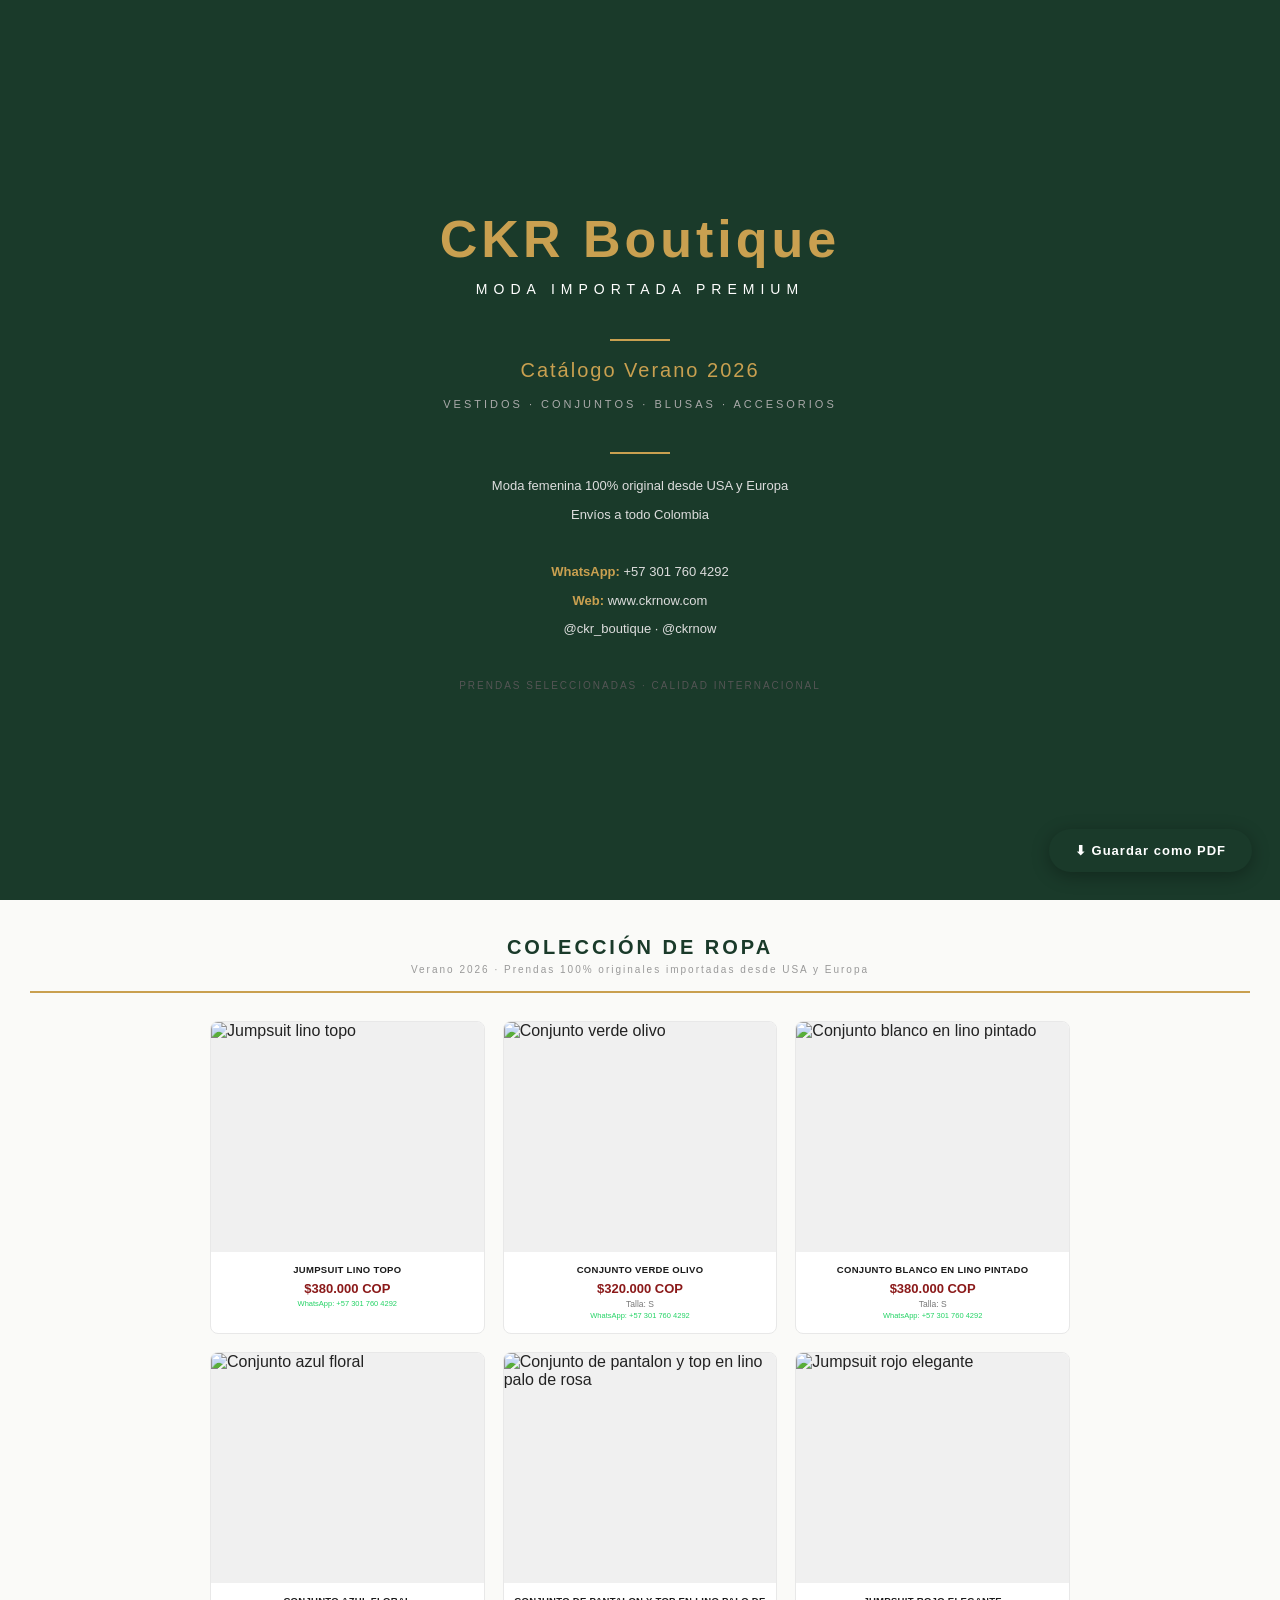
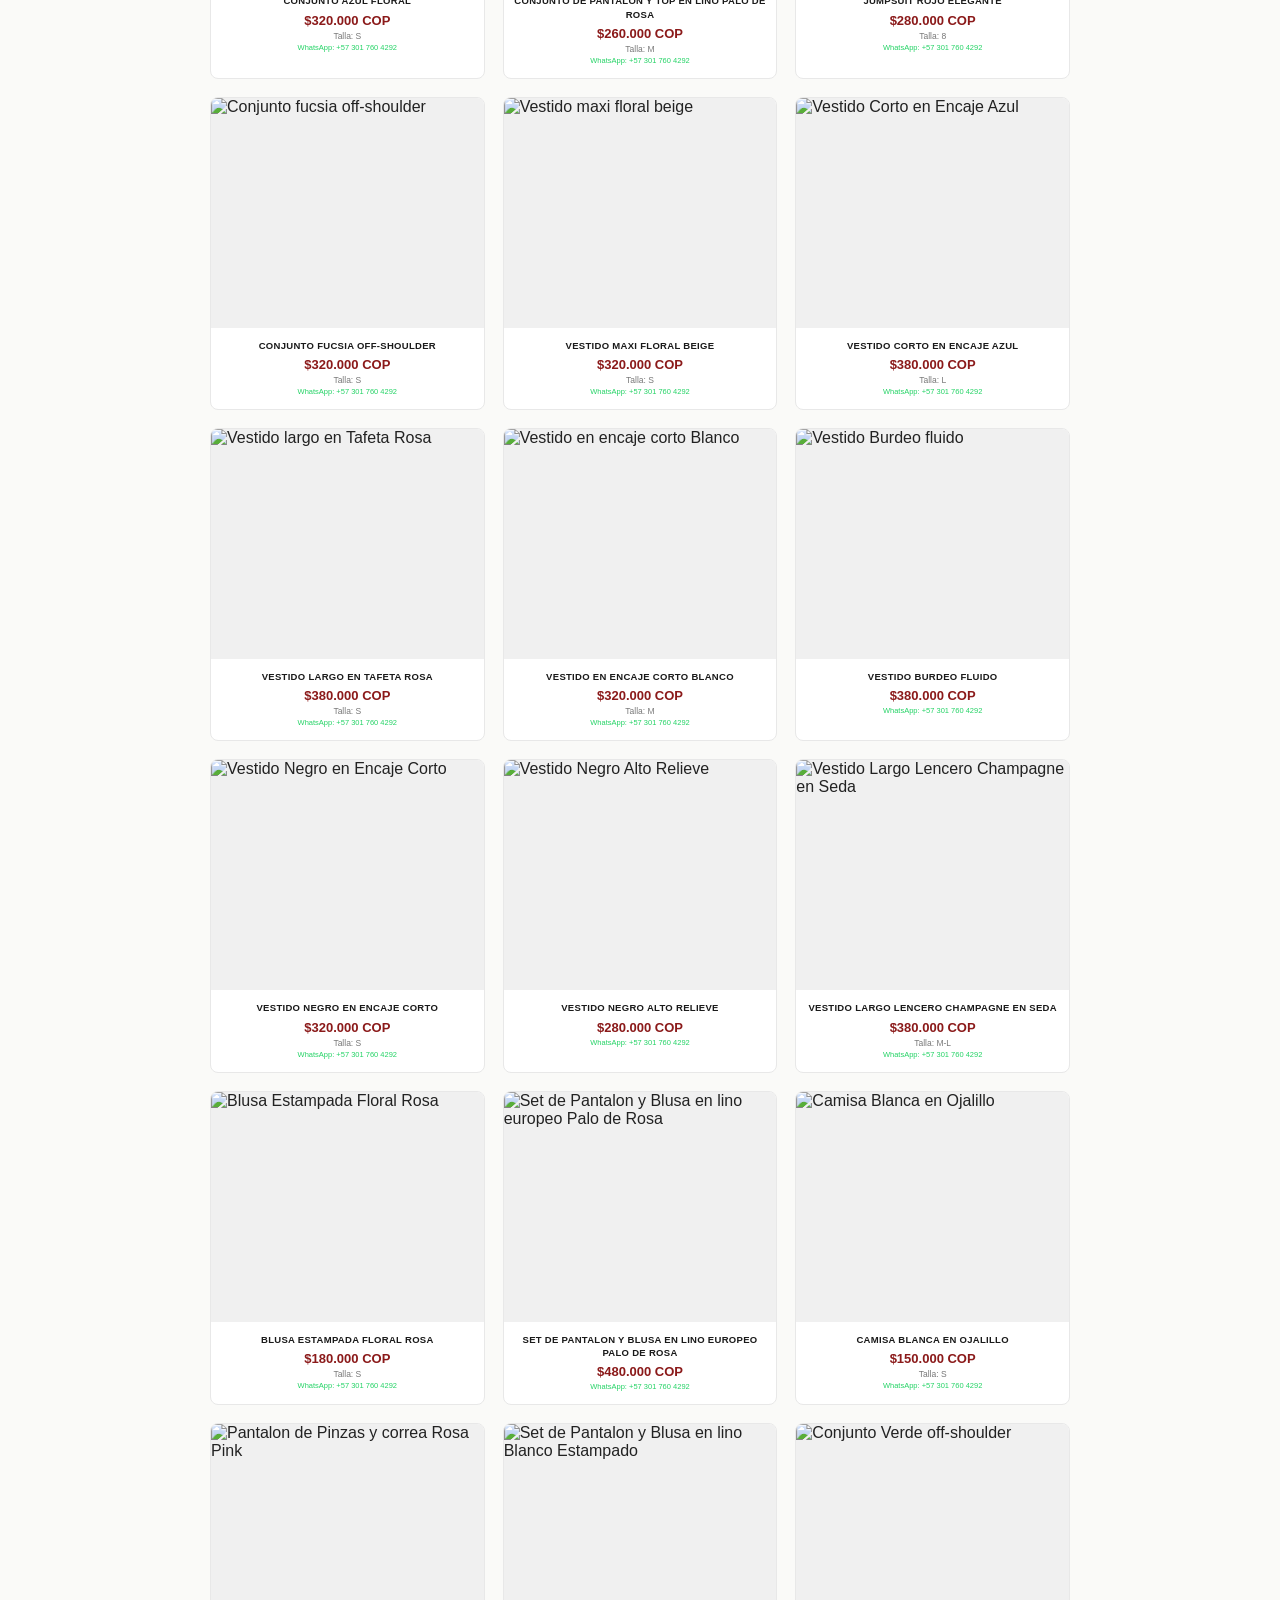
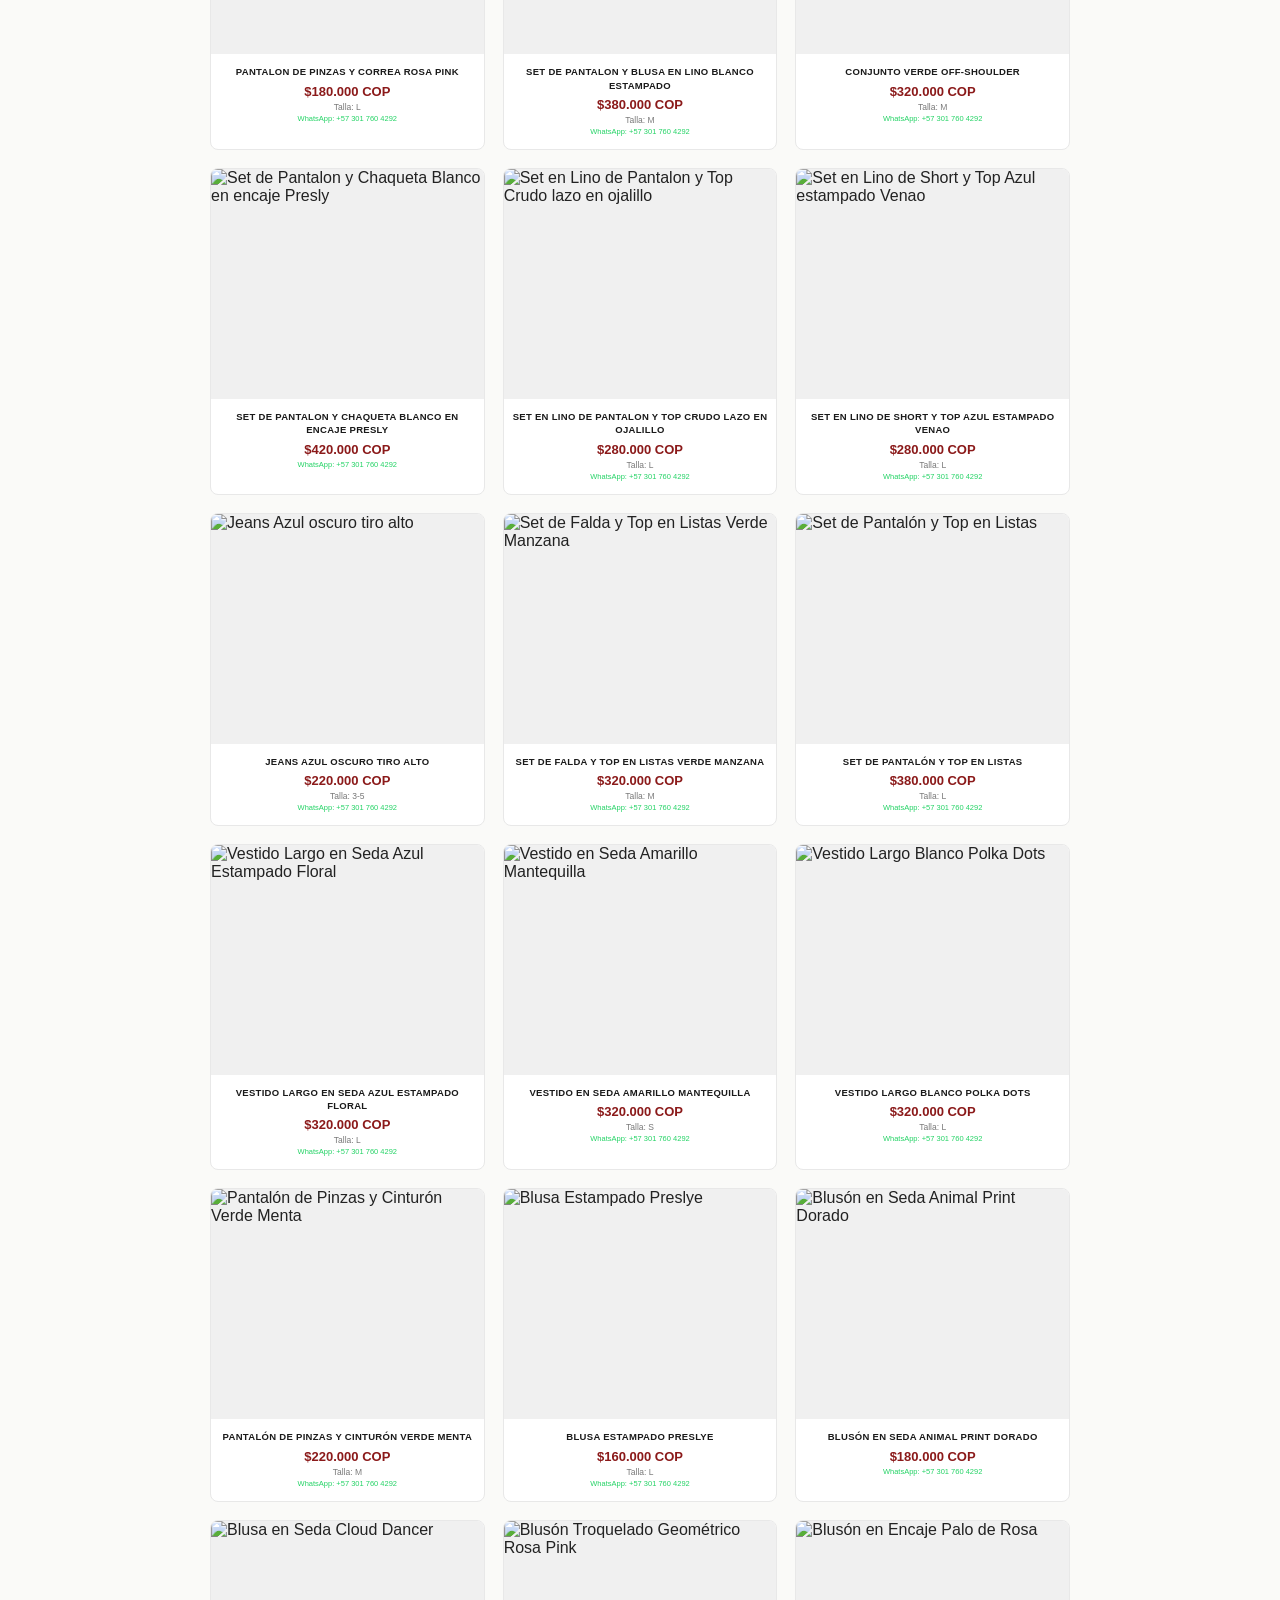
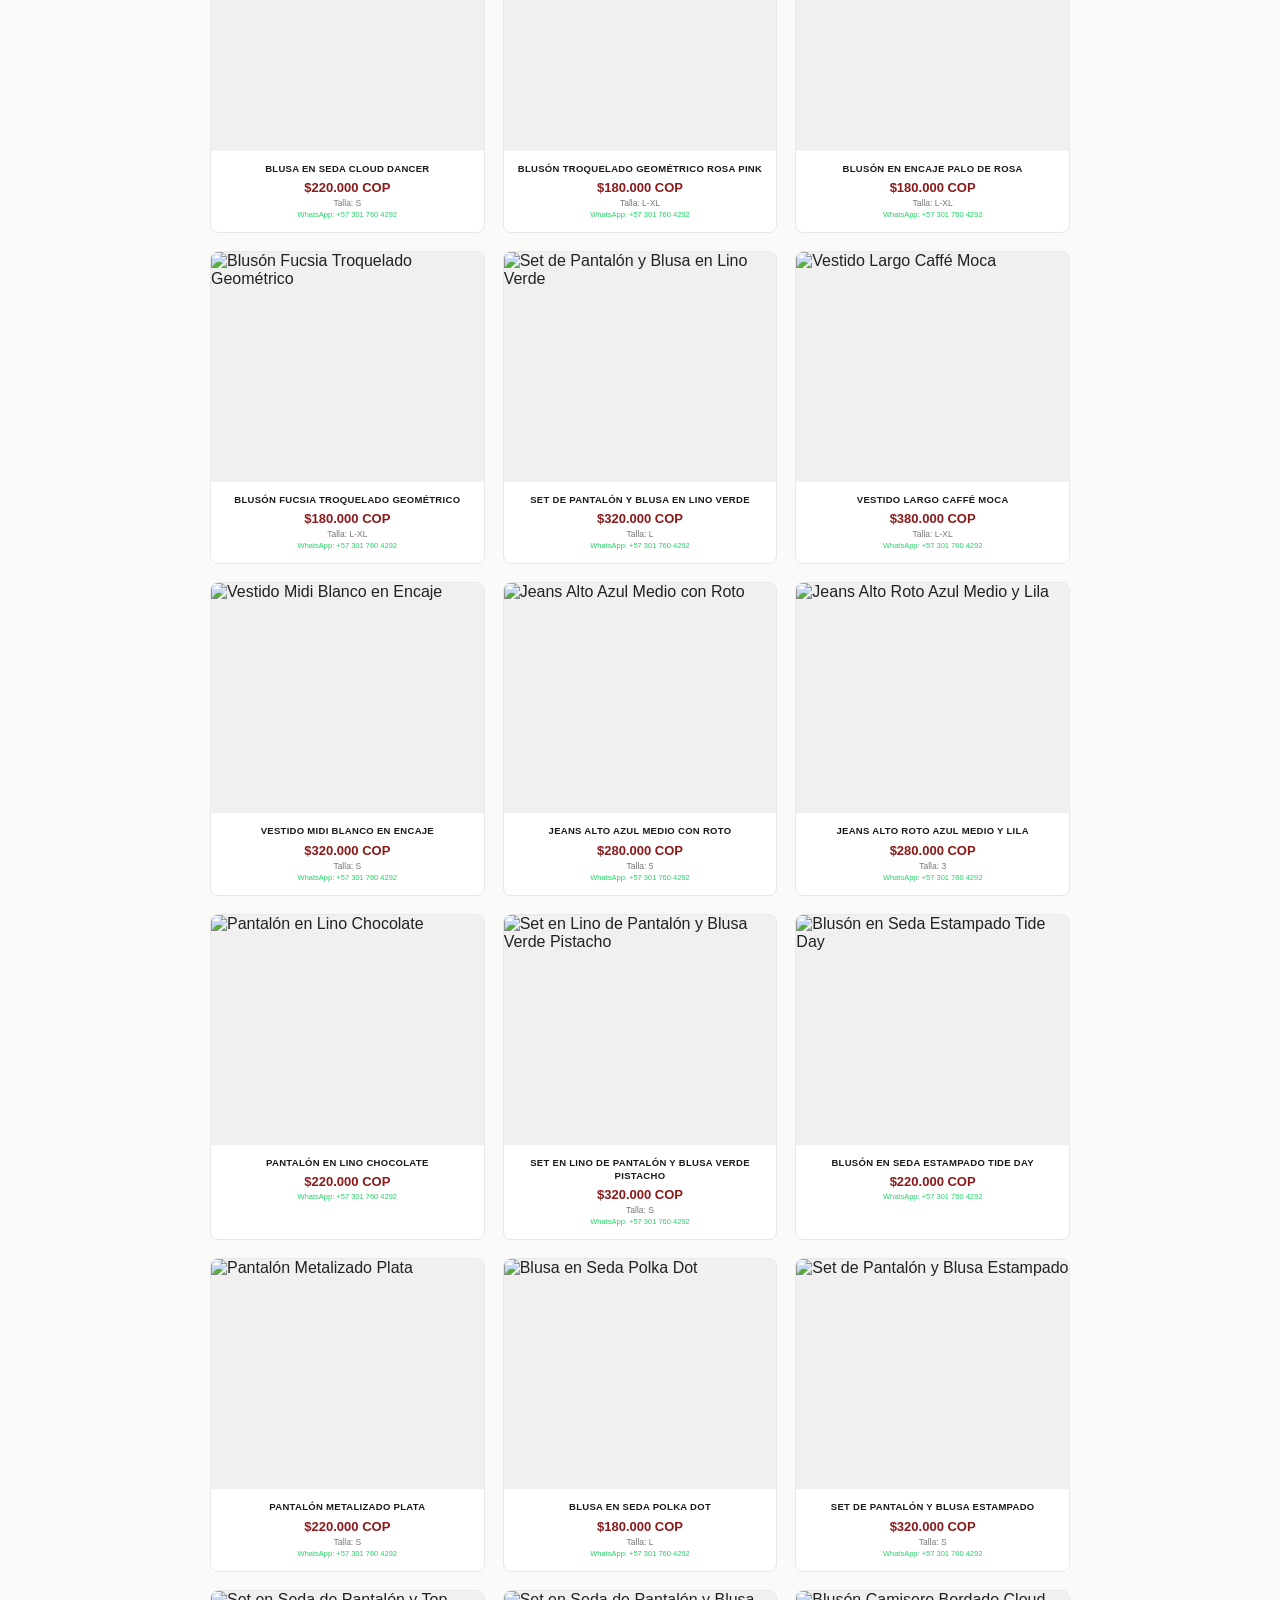
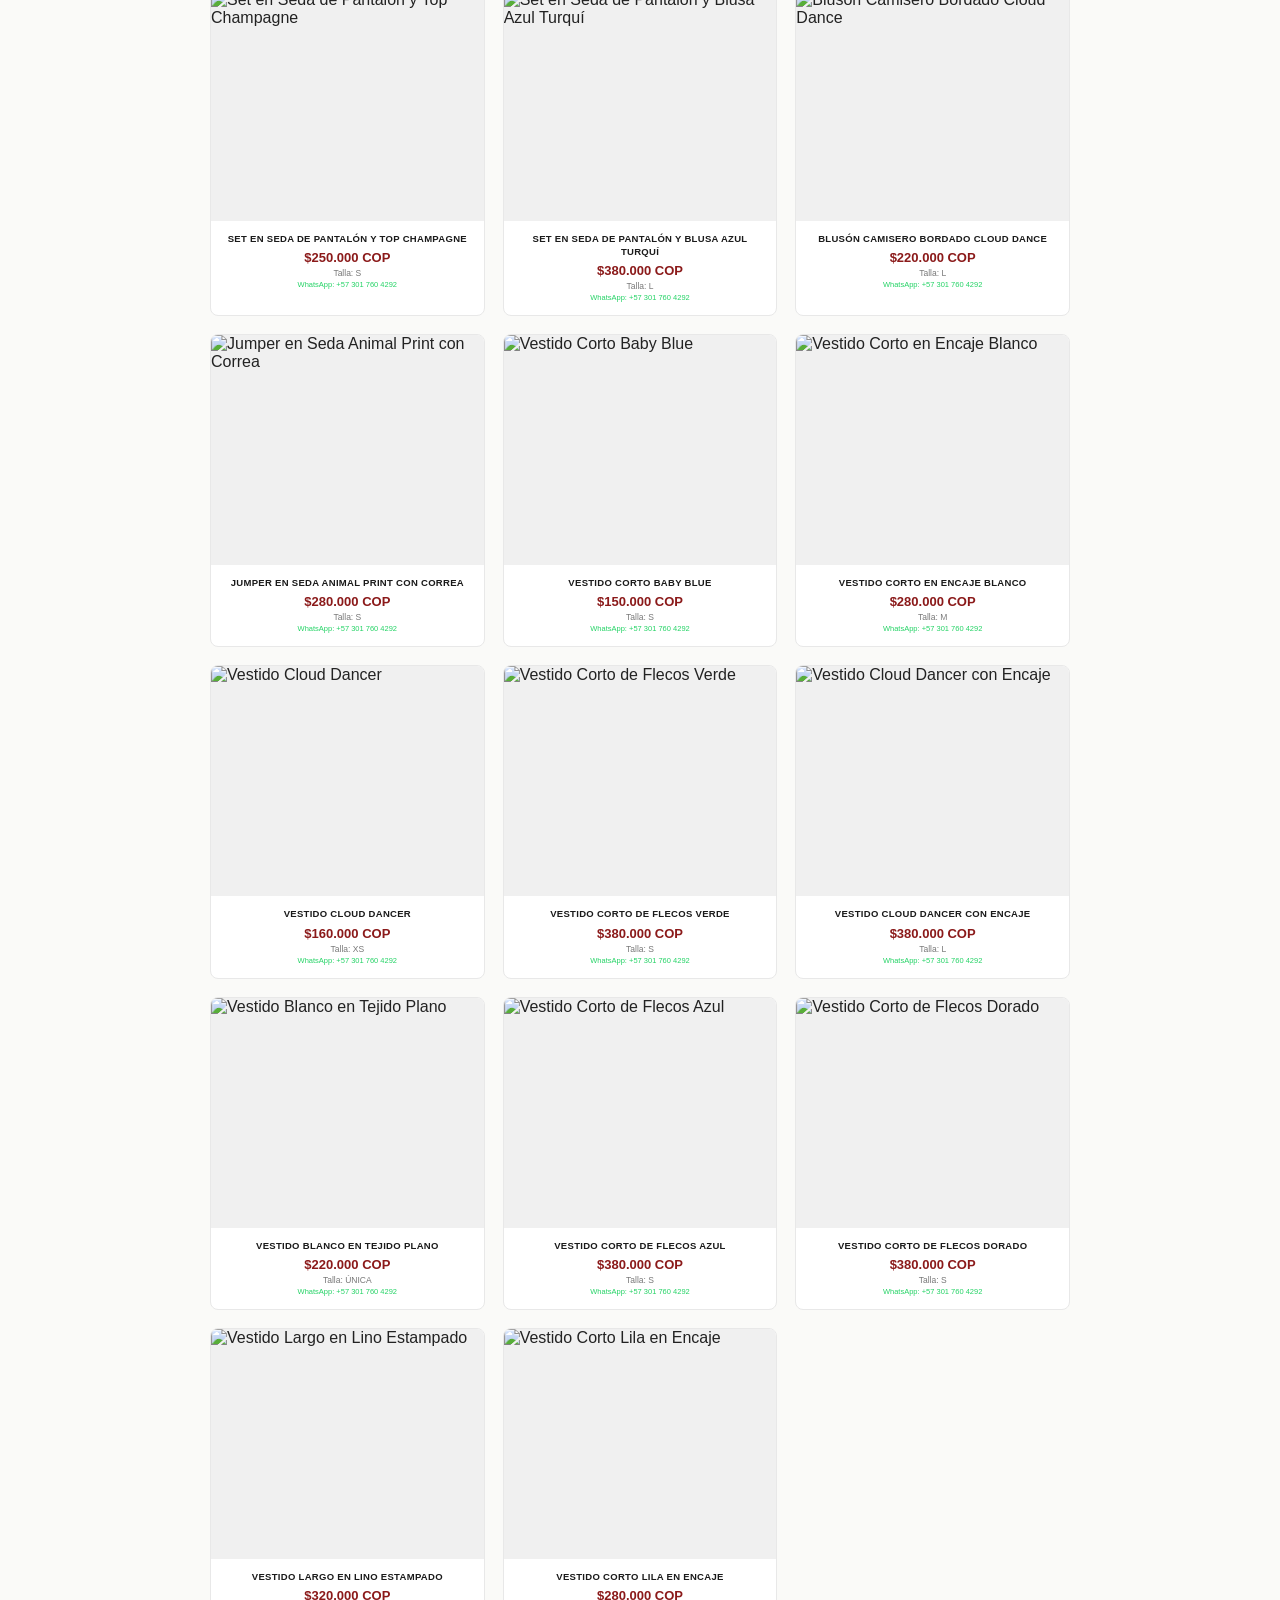
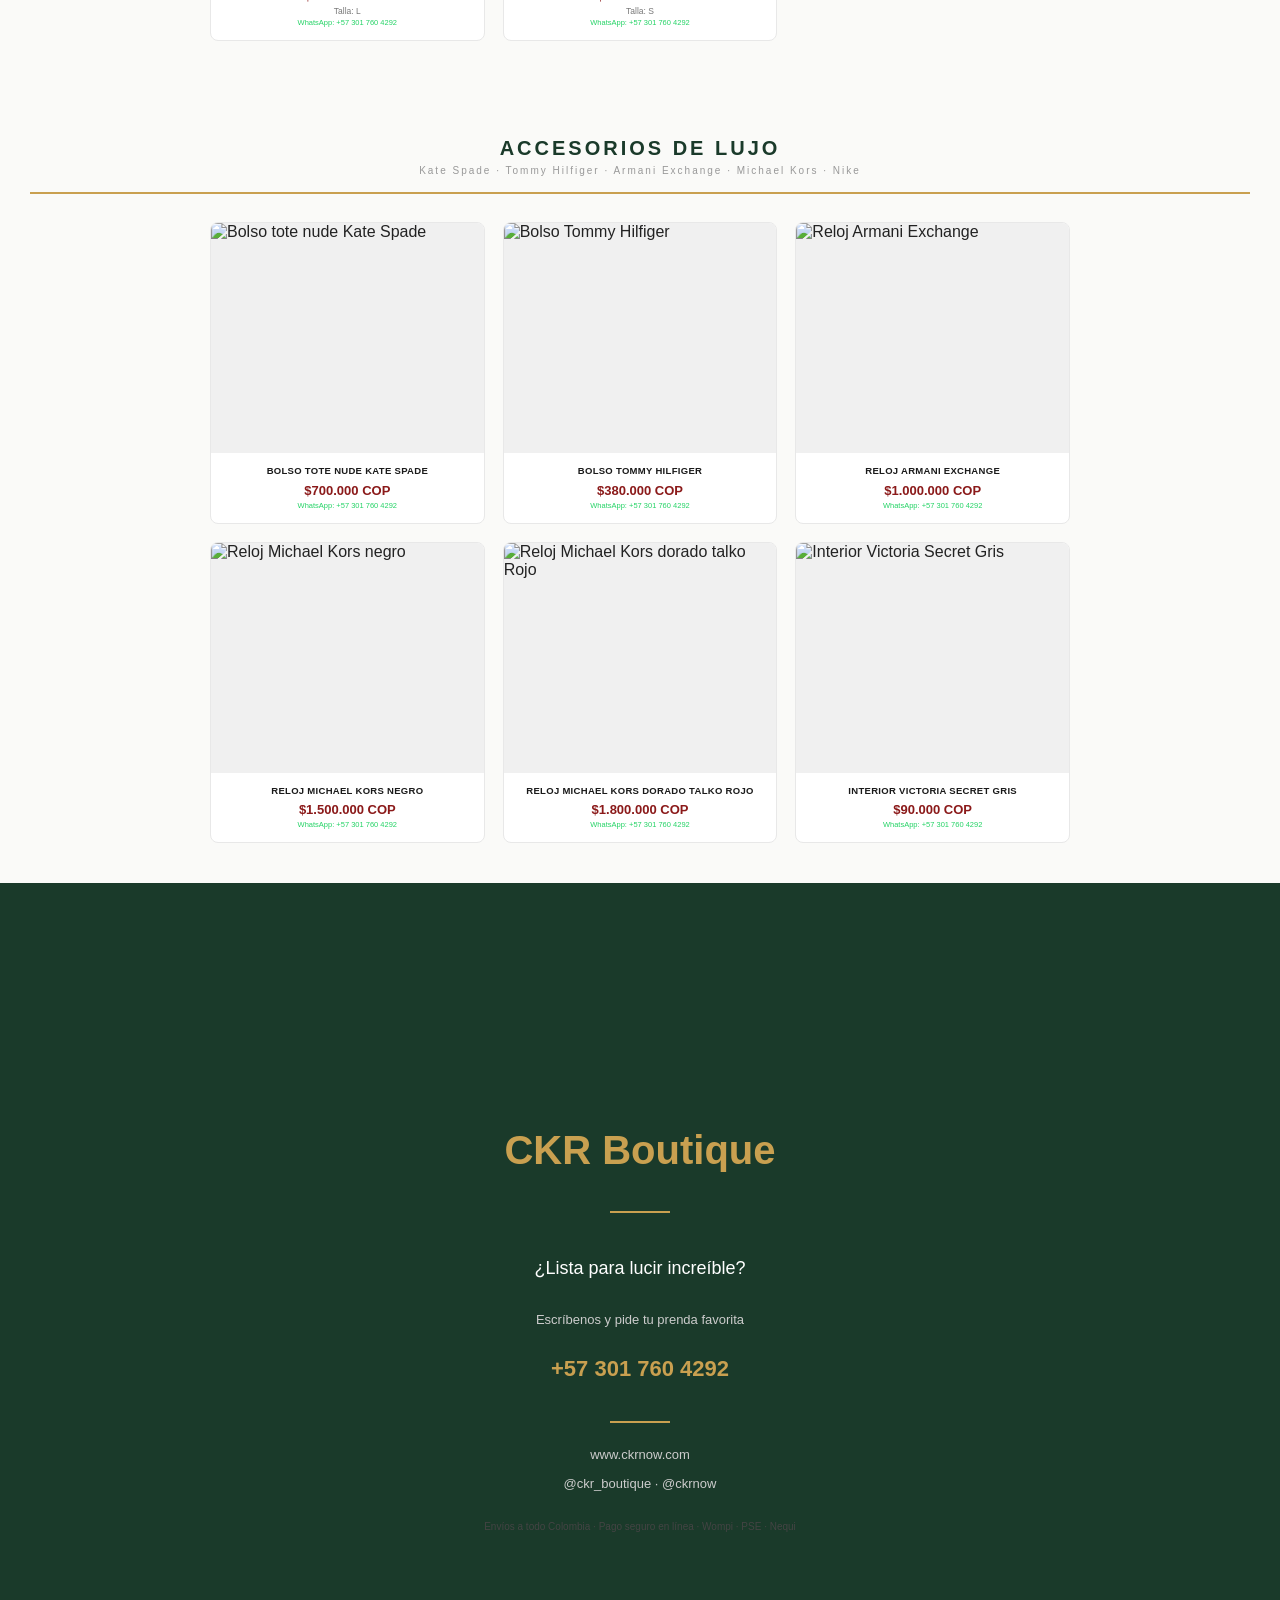
==== catalogo.html @ b39f78a1 "Agrega 10 vestidos nuevos al catalogo PDF" ====
﻿<!DOCTYPE html><html lang="es"><head><meta charset="UTF-8"/><meta name="viewport" content="width=device-width,initial-scale=1"/><title>CKR Boutique — Catálogo Verano 2026</title><style>*{margin:0;padding:0;box-sizing:border-box;}body{font-family:'Helvetica Neue',Arial,sans-serif;background:#fafaf8;color:#222;}.cover{background:#1a3a2a;min-height:100vh;display:flex;flex-direction:column;align-items:center;justify-content:center;text-align:center;padding:40px 30px;page-break-after:always;}.cover h1{font-size:52px;color:#c9a050;letter-spacing:4px;margin-bottom:12px;}.cover .sub{font-size:14px;color:#fff;letter-spacing:6px;text-transform:uppercase;margin-bottom:24px;}.cover .div{width:60px;height:2px;background:#c9a050;margin:18px auto;}.cover .season{font-size:20px;color:#c9a050;margin-bottom:16px;letter-spacing:2px;}.cover .cats{font-size:11px;color:#aaa;letter-spacing:3px;text-transform:uppercase;margin-bottom:24px;}.cover .contact{font-size:13px;color:#ddd;line-height:2.2;}.cover .contact b{color:#c9a050;}.cover .foot{margin-top:36px;font-size:10px;color:#555;letter-spacing:2px;}.sec{text-align:center;padding:36px 20px 16px;border-bottom:2px solid #c9a050;margin:0 30px 28px;}.sec h2{font-size:20px;color:#1a3a2a;letter-spacing:3px;text-transform:uppercase;}.sec p{font-size:10px;color:#999;letter-spacing:2px;margin-top:5px;}.grid{display:grid;grid-template-columns:repeat(3,1fr);gap:18px;padding:0 30px 40px;max-width:920px;margin:0 auto;}.card{background:#fff;border:1px solid #e8e8e8;border-radius:8px;overflow:hidden;page-break-inside:avoid;break-inside:avoid;}.img-wrap{width:100%;height:230px;overflow:hidden;background:#f0f0f0;display:flex;align-items:center;justify-content:center;}.img-wrap img{width:100%;height:100%;object-fit:cover;object-position:center top;}.info{padding:11px 9px 13px;text-align:center;}.info h3{font-size:9.5px;font-weight:700;color:#1a1a1a;line-height:1.4;margin-bottom:5px;text-transform:uppercase;letter-spacing:0.3px;}.info .price{font-size:13px;font-weight:700;color:#8b1a1a;margin-bottom:3px;}.info .size{font-size:8.5px;color:#777;margin-bottom:2px;}.info .wa{font-size:7.5px;color:#25D366;}.backcover{background:#1a3a2a;min-height:100vh;display:flex;flex-direction:column;align-items:center;justify-content:center;text-align:center;padding:40px;page-break-before:always;}.backcover h2{font-size:40px;color:#c9a050;margin-bottom:20px;}.backcover p{color:#ccc;font-size:13px;line-height:2.2;}.backcover .cta{font-size:18px;color:#fff;margin:18px 0;}.backcover .div{width:60px;height:2px;background:#c9a050;margin:18px auto;}.backcover .phone{font-size:22px;color:#c9a050;font-weight:700;margin:10px 0;}.print-btn{position:fixed;bottom:28px;right:28px;background:#1a3a2a;color:#fff;border:none;border-radius:50px;padding:14px 26px;font-size:13px;font-weight:700;cursor:pointer;box-shadow:0 4px 18px rgba(0,0,0,0.3);z-index:999;letter-spacing:1px;}.print-btn:hover{background:#c9a050;}@media print{@page{size:A4;margin:8mm;}.print-btn{display:none!important;}.cover,.backcover{min-height:277mm;}.grid{grid-template-columns:repeat(3,1fr);gap:10px;padding:0 0 16px;max-width:100%;}.img-wrap{height:165px;}body{background:#fff;}}</style></head><body>
<button class="print-btn" onclick="window.print()">⬇ Guardar como PDF</button>
<div class="cover"><h1>CKR Boutique</h1><p class="sub">Moda Importada Premium</p><div class="div"></div><p class="season">Catálogo Verano 2026</p><p class="cats">Vestidos · Conjuntos · Blusas · Accesorios</p><div class="div"></div><div class="contact"><p>Moda femenina 100% original desde USA y Europa</p><p>Envíos a todo Colombia</p><br/><p><b>WhatsApp:</b> +57 301 760 4292</p><p><b>Web:</b> www.ckrnow.com</p><p>@ckr_boutique · @ckrnow</p></div><p class="foot">PRENDAS SELECCIONADAS · CALIDAD INTERNACIONAL</p></div>
<div class="sec"><h2>Colección de Ropa</h2><p>Verano 2026 · Prendas 100% originales importadas desde USA y Europa</p></div>
<div class="grid"><div class='card'><div class='img-wrap'><img src='https://lh3.googleusercontent.com/d/1BYBBY-o-shG8Dqatr10Wh-Wc04rzKuvF' alt='Jumpsuit lino topo' loading='lazy'/></div><div class='info'><h3>Jumpsuit lino topo</h3><p class='price'>$380.000 COP</p><p class='wa'>WhatsApp: +57 301 760 4292</p></div></div>
<div class='card'><div class='img-wrap'><img src='https://lh3.googleusercontent.com/d/1l4h-XN_5YczjKwjnLZXbE_VqVvskrl92' alt='Conjunto verde olivo' loading='lazy'/></div><div class='info'><h3>Conjunto verde olivo</h3><p class='price'>$320.000 COP</p><p class='size'>Talla: S</p><p class='wa'>WhatsApp: +57 301 760 4292</p></div></div>
<div class='card'><div class='img-wrap'><img src='https://lh3.googleusercontent.com/d/1M1aDdinCPaZqqnap6556RQyZpyd89S1K' alt='Conjunto blanco en lino pintado' loading='lazy'/></div><div class='info'><h3>Conjunto blanco en lino pintado</h3><p class='price'>$380.000 COP</p><p class='size'>Talla: S</p><p class='wa'>WhatsApp: +57 301 760 4292</p></div></div>
<div class='card'><div class='img-wrap'><img src='https://lh3.googleusercontent.com/d/1zTZbPx414sUAhbyYNP-3CYmXVukuoX5h' alt='Conjunto azul floral' loading='lazy'/></div><div class='info'><h3>Conjunto azul floral</h3><p class='price'>$320.000 COP</p><p class='size'>Talla: S</p><p class='wa'>WhatsApp: +57 301 760 4292</p></div></div>
<div class='card'><div class='img-wrap'><img src='https://lh3.googleusercontent.com/d/1KYMmOqBRdk3cTzAjAVwqo1Yk4oMGchih' alt='Conjunto de pantalon y top en lino palo de rosa' loading='lazy'/></div><div class='info'><h3>Conjunto de pantalon y top en lino palo de rosa</h3><p class='price'>$260.000 COP</p><p class='size'>Talla: M</p><p class='wa'>WhatsApp: +57 301 760 4292</p></div></div>
<div class='card'><div class='img-wrap'><img src='https://lh3.googleusercontent.com/d/1BaZEV0b1RMOKU1-0LV6ed8fQYkypj3e-' alt='Jumpsuit rojo elegante' loading='lazy'/></div><div class='info'><h3>Jumpsuit rojo elegante</h3><p class='price'>$280.000 COP</p><p class='size'>Talla: 8</p><p class='wa'>WhatsApp: +57 301 760 4292</p></div></div>
<div class='card'><div class='img-wrap'><img src='https://lh3.googleusercontent.com/d/1ArVPwiileOO-wQeP5_TIg4WqgaLSDwp4' alt='Conjunto fucsia off-shoulder' loading='lazy'/></div><div class='info'><h3>Conjunto fucsia off-shoulder</h3><p class='price'>$320.000 COP</p><p class='size'>Talla: S</p><p class='wa'>WhatsApp: +57 301 760 4292</p></div></div>
<div class='card'><div class='img-wrap'><img src='https://lh3.googleusercontent.com/d/1Db8qwrvKUj6tfjMZih2w7QRj5BfXybbp' alt='Vestido maxi floral beige' loading='lazy'/></div><div class='info'><h3>Vestido maxi floral beige</h3><p class='price'>$320.000 COP</p><p class='size'>Talla: S</p><p class='wa'>WhatsApp: +57 301 760 4292</p></div></div>
<div class='card'><div class='img-wrap'><img src='https://lh3.googleusercontent.com/d/1_GjHSYnzBfbA00YTWODvQAWKsyDW5FHQ' alt='Vestido Corto en Encaje Azul' loading='lazy'/></div><div class='info'><h3>Vestido Corto en Encaje Azul</h3><p class='price'>$380.000 COP</p><p class='size'>Talla: L</p><p class='wa'>WhatsApp: +57 301 760 4292</p></div></div>
<div class='card'><div class='img-wrap'><img src='https://lh3.googleusercontent.com/d/15-TPPPibPaUImZgzJun0kXjJYTcgnExZ' alt='Vestido largo en Tafeta Rosa' loading='lazy'/></div><div class='info'><h3>Vestido largo en Tafeta Rosa</h3><p class='price'>$380.000 COP</p><p class='size'>Talla: S</p><p class='wa'>WhatsApp: +57 301 760 4292</p></div></div>
<div class='card'><div class='img-wrap'><img src='https://lh3.googleusercontent.com/d/1TG5GPHOR_bQ8rcDfJtTYnNbaWPS8A4Iu' alt='Vestido en encaje corto Blanco' loading='lazy'/></div><div class='info'><h3>Vestido en encaje corto Blanco</h3><p class='price'>$320.000 COP</p><p class='size'>Talla: M</p><p class='wa'>WhatsApp: +57 301 760 4292</p></div></div>
<div class='card'><div class='img-wrap'><img src='https://lh3.googleusercontent.com/d/19FIZk4PcRoXaCnMwXIrJX_Ixxmd2iNZx' alt='Vestido Burdeo fluido' loading='lazy'/></div><div class='info'><h3>Vestido Burdeo fluido</h3><p class='price'>$380.000 COP</p><p class='wa'>WhatsApp: +57 301 760 4292</p></div></div>
<div class='card'><div class='img-wrap'><img src='https://lh3.googleusercontent.com/d/1oHAe9Hw6srIH5BLwA16cCoGtlVxN9rPN' alt='Vestido Negro en Encaje Corto' loading='lazy'/></div><div class='info'><h3>Vestido Negro en Encaje Corto</h3><p class='price'>$320.000 COP</p><p class='size'>Talla: S</p><p class='wa'>WhatsApp: +57 301 760 4292</p></div></div>
<div class='card'><div class='img-wrap'><img src='https://lh3.googleusercontent.com/d/1s8RxbfmGTecR40eoF1RJ5FszVdP4_8XB' alt='Vestido Negro Alto Relieve' loading='lazy'/></div><div class='info'><h3>Vestido Negro Alto Relieve</h3><p class='price'>$280.000 COP</p><p class='wa'>WhatsApp: +57 301 760 4292</p></div></div>
<div class='card'><div class='img-wrap'><img src='https://lh3.googleusercontent.com/d/1iGlqZNuxFhkEx2PjaEPbobsAMwRvxu6L' alt='Vestido Largo Lencero Champagne en Seda' loading='lazy'/></div><div class='info'><h3>Vestido Largo Lencero Champagne en Seda</h3><p class='price'>$380.000 COP</p><p class='size'>Talla: M-L</p><p class='wa'>WhatsApp: +57 301 760 4292</p></div></div>
<div class='card'><div class='img-wrap'><img src='https://lh3.googleusercontent.com/d/1zFbbsHm78lymANlAh4E0V73blDJgAnUD' alt='Blusa Estampada Floral Rosa' loading='lazy'/></div><div class='info'><h3>Blusa Estampada Floral Rosa</h3><p class='price'>$180.000 COP</p><p class='size'>Talla: S</p><p class='wa'>WhatsApp: +57 301 760 4292</p></div></div>
<div class='card'><div class='img-wrap'><img src='https://lh3.googleusercontent.com/d/1GEkkXepyze6sKfhW6dlEbeQdDDsGZtWc' alt='Set de Pantalon y Blusa en lino europeo Palo de Rosa' loading='lazy'/></div><div class='info'><h3>Set de Pantalon y Blusa en lino europeo Palo de Rosa</h3><p class='price'>$480.000 COP</p><p class='wa'>WhatsApp: +57 301 760 4292</p></div></div>
<div class='card'><div class='img-wrap'><img src='https://lh3.googleusercontent.com/d/1Qg8rWBGHOx-S00zrRhT5Gvv2J5MUfPj7' alt='Camisa Blanca en Ojalillo' loading='lazy'/></div><div class='info'><h3>Camisa Blanca en Ojalillo</h3><p class='price'>$150.000 COP</p><p class='size'>Talla: S</p><p class='wa'>WhatsApp: +57 301 760 4292</p></div></div>
<div class='card'><div class='img-wrap'><img src='https://lh3.googleusercontent.com/d/1pKyhaKTdXdi-H1e-ih05Yw85BbVZLmAV' alt='Pantalon de Pinzas y correa Rosa Pink' loading='lazy'/></div><div class='info'><h3>Pantalon de Pinzas y correa Rosa Pink</h3><p class='price'>$180.000 COP</p><p class='size'>Talla: L</p><p class='wa'>WhatsApp: +57 301 760 4292</p></div></div>
<div class='card'><div class='img-wrap'><img src='https://lh3.googleusercontent.com/d/1tOsBfpqpGjzFPtGEf9gu6XfBkqM1X7QS' alt='Set de Pantalon y Blusa en lino Blanco Estampado' loading='lazy'/></div><div class='info'><h3>Set de Pantalon y Blusa en lino Blanco Estampado</h3><p class='price'>$380.000 COP</p><p class='size'>Talla: M</p><p class='wa'>WhatsApp: +57 301 760 4292</p></div></div>
<div class='card'><div class='img-wrap'><img src='https://lh3.googleusercontent.com/d/1LaTybcBKtHEd44NVocAApTPEHpde557G' alt='Conjunto Verde off-shoulder' loading='lazy'/></div><div class='info'><h3>Conjunto Verde off-shoulder</h3><p class='price'>$320.000 COP</p><p class='size'>Talla: M</p><p class='wa'>WhatsApp: +57 301 760 4292</p></div></div>
<div class='card'><div class='img-wrap'><img src='https://lh3.googleusercontent.com/d/1wIHwhb0-KXo-kW6uyfotPhDwROynZxj0' alt='Set de Pantalon y Chaqueta Blanco en encaje Presly' loading='lazy'/></div><div class='info'><h3>Set de Pantalon y Chaqueta Blanco en encaje Presly</h3><p class='price'>$420.000 COP</p><p class='wa'>WhatsApp: +57 301 760 4292</p></div></div>
<div class='card'><div class='img-wrap'><img src='https://lh3.googleusercontent.com/d/1Vk_2PLPQ1N7Sp5B3PT-d9B6qdmFlqGx9' alt='Set en Lino de Pantalon y Top Crudo lazo en ojalillo' loading='lazy'/></div><div class='info'><h3>Set en Lino de Pantalon y Top Crudo lazo en ojalillo</h3><p class='price'>$280.000 COP</p><p class='size'>Talla: L</p><p class='wa'>WhatsApp: +57 301 760 4292</p></div></div>
<div class='card'><div class='img-wrap'><img src='https://lh3.googleusercontent.com/d/1gonWQVBdImrM2PBUIBSoTs_ytKFXcBL_' alt='Set en Lino de Short y Top Azul estampado Venao' loading='lazy'/></div><div class='info'><h3>Set en Lino de Short y Top Azul estampado Venao</h3><p class='price'>$280.000 COP</p><p class='size'>Talla: L</p><p class='wa'>WhatsApp: +57 301 760 4292</p></div></div>
<div class='card'><div class='img-wrap'><img src='https://lh3.googleusercontent.com/d/1Qg8rWBGHOx-S00zrRhT5Gvv2J5MUfPj7' alt='Jeans Azul oscuro tiro alto' loading='lazy'/></div><div class='info'><h3>Jeans Azul oscuro tiro alto</h3><p class='price'>$220.000 COP</p><p class='size'>Talla: 3-5</p><p class='wa'>WhatsApp: +57 301 760 4292</p></div></div>
<div class='card'><div class='img-wrap'><img src='https://lh3.googleusercontent.com/d/1CCi5l1rdtqfU-sanEPRblPvjOeLZZ-XT' alt='Set de Falda y Top en Listas Verde Manzana' loading='lazy'/></div><div class='info'><h3>Set de Falda y Top en Listas Verde Manzana</h3><p class='price'>$320.000 COP</p><p class='size'>Talla: M</p><p class='wa'>WhatsApp: +57 301 760 4292</p></div></div>
<div class='card'><div class='img-wrap'><img src='https://lh3.googleusercontent.com/d/1ydfQnEQT8E_MgEsoVeaZ0GnPMRRUgfEG' alt='Set de Pantalón y Top en Listas' loading='lazy'/></div><div class='info'><h3>Set de Pantalón y Top en Listas</h3><p class='price'>$380.000 COP</p><p class='size'>Talla: L</p><p class='wa'>WhatsApp: +57 301 760 4292</p></div></div>
<div class='card'><div class='img-wrap'><img src='https://lh3.googleusercontent.com/d/1VSgM7a5a6LGResI-YCGIPdrBaMbT6iPQ' alt='Vestido Largo en Seda Azul Estampado Floral' loading='lazy'/></div><div class='info'><h3>Vestido Largo en Seda Azul Estampado Floral</h3><p class='price'>$320.000 COP</p><p class='size'>Talla: L</p><p class='wa'>WhatsApp: +57 301 760 4292</p></div></div>
<div class='card'><div class='img-wrap'><img src='https://lh3.googleusercontent.com/d/1cNK8ulXlZSZQ8uOJfSBsFlhNJydwWVI5' alt='Vestido en Seda Amarillo Mantequilla' loading='lazy'/></div><div class='info'><h3>Vestido en Seda Amarillo Mantequilla</h3><p class='price'>$320.000 COP</p><p class='size'>Talla: S</p><p class='wa'>WhatsApp: +57 301 760 4292</p></div></div>
<div class='card'><div class='img-wrap'><img src='https://lh3.googleusercontent.com/d/1ZOk5wtU5EJHkt1mw6afy14rJYAVc6yTW' alt='Vestido Largo Blanco Polka Dots' loading='lazy'/></div><div class='info'><h3>Vestido Largo Blanco Polka Dots</h3><p class='price'>$320.000 COP</p><p class='size'>Talla: L</p><p class='wa'>WhatsApp: +57 301 760 4292</p></div></div>
<div class='card'><div class='img-wrap'><img src='https://lh3.googleusercontent.com/d/1fiUkowMOBA6DKceFM75QXJwTWa1VsDSN' alt='Pantalón de Pinzas y Cinturón Verde Menta' loading='lazy'/></div><div class='info'><h3>Pantalón de Pinzas y Cinturón Verde Menta</h3><p class='price'>$220.000 COP</p><p class='size'>Talla: M</p><p class='wa'>WhatsApp: +57 301 760 4292</p></div></div>
<div class='card'><div class='img-wrap'><img src='https://lh3.googleusercontent.com/d/1UC3-aEcfmKh4R6FlGeEU5kj-MZfrRBMW' alt='Blusa Estampado Preslye' loading='lazy'/></div><div class='info'><h3>Blusa Estampado Preslye</h3><p class='price'>$160.000 COP</p><p class='size'>Talla: L</p><p class='wa'>WhatsApp: +57 301 760 4292</p></div></div>
<div class='card'><div class='img-wrap'><img src='https://lh3.googleusercontent.com/d/1iVTaMOjyPF0P-iwEzr0ojcBvhR0gMWt1' alt='Blusón en Seda Animal Print Dorado' loading='lazy'/></div><div class='info'><h3>Blusón en Seda Animal Print Dorado</h3><p class='price'>$180.000 COP</p><p class='wa'>WhatsApp: +57 301 760 4292</p></div></div>
<div class='card'><div class='img-wrap'><img src='https://lh3.googleusercontent.com/d/1v3BATyJdCcIY-RKfhJ78t5GivyZ_-ETf' alt='Blusa en Seda Cloud Dancer' loading='lazy'/></div><div class='info'><h3>Blusa en Seda Cloud Dancer</h3><p class='price'>$220.000 COP</p><p class='size'>Talla: S</p><p class='wa'>WhatsApp: +57 301 760 4292</p></div></div>
<div class='card'><div class='img-wrap'><img src='https://lh3.googleusercontent.com/d/1HaNh5jBf67rOCo8i9Zzh7ViHk20lFEZx' alt='Blusón Troquelado Geométrico Rosa Pink' loading='lazy'/></div><div class='info'><h3>Blusón Troquelado Geométrico Rosa Pink</h3><p class='price'>$180.000 COP</p><p class='size'>Talla: L-XL</p><p class='wa'>WhatsApp: +57 301 760 4292</p></div></div>
<div class='card'><div class='img-wrap'><img src='https://lh3.googleusercontent.com/d/1DYk6QDT9gactOTr_nKtTPYPl4b4U4481' alt='Blusón en Encaje Palo de Rosa' loading='lazy'/></div><div class='info'><h3>Blusón en Encaje Palo de Rosa</h3><p class='price'>$180.000 COP</p><p class='size'>Talla: L-XL</p><p class='wa'>WhatsApp: +57 301 760 4292</p></div></div>
<div class='card'><div class='img-wrap'><img src='https://lh3.googleusercontent.com/d/1U2UPtZtC6AcHBiUZ2bndkRAETQsPatZr' alt='Blusón Fucsia Troquelado Geométrico' loading='lazy'/></div><div class='info'><h3>Blusón Fucsia Troquelado Geométrico</h3><p class='price'>$180.000 COP</p><p class='size'>Talla: L-XL</p><p class='wa'>WhatsApp: +57 301 760 4292</p></div></div>
<div class='card'><div class='img-wrap'><img src='https://lh3.googleusercontent.com/d/1J7ldp9X4bhg3n10R-zRq3mVRoYZpAWiH' alt='Set de Pantalón y Blusa en Lino Verde' loading='lazy'/></div><div class='info'><h3>Set de Pantalón y Blusa en Lino Verde</h3><p class='price'>$320.000 COP</p><p class='size'>Talla: L</p><p class='wa'>WhatsApp: +57 301 760 4292</p></div></div>
<div class='card'><div class='img-wrap'><img src='https://lh3.googleusercontent.com/d/1wStw_SLuqB0UCgizwSoK9KnZcewwn-op' alt='Vestido Largo Caffé Moca' loading='lazy'/></div><div class='info'><h3>Vestido Largo Caffé Moca</h3><p class='price'>$380.000 COP</p><p class='size'>Talla: L-XL</p><p class='wa'>WhatsApp: +57 301 760 4292</p></div></div>
<div class='card'><div class='img-wrap'><img src='https://lh3.googleusercontent.com/d/1RRkecx4p2fBJExZDAiGHAEBlEys-rMkl' alt='Vestido Midi Blanco en Encaje' loading='lazy'/></div><div class='info'><h3>Vestido Midi Blanco en Encaje</h3><p class='price'>$320.000 COP</p><p class='size'>Talla: S</p><p class='wa'>WhatsApp: +57 301 760 4292</p></div></div>
<div class='card'><div class='img-wrap'><img src='https://lh3.googleusercontent.com/d/1ae_7IyA25Gr38VBpxExuKX3aaiLfBsRQ' alt='Jeans Alto Azul Medio con Roto' loading='lazy'/></div><div class='info'><h3>Jeans Alto Azul Medio con Roto</h3><p class='price'>$280.000 COP</p><p class='size'>Talla: 5</p><p class='wa'>WhatsApp: +57 301 760 4292</p></div></div>
<div class='card'><div class='img-wrap'><img src='https://lh3.googleusercontent.com/d/1WK07krvs8TFqYqu7Qf0qZ8PQfytJKZGD' alt='Jeans Alto Roto Azul Medio y Lila' loading='lazy'/></div><div class='info'><h3>Jeans Alto Roto Azul Medio y Lila</h3><p class='price'>$280.000 COP</p><p class='size'>Talla: 3</p><p class='wa'>WhatsApp: +57 301 760 4292</p></div></div>
<div class='card'><div class='img-wrap'><img src='https://lh3.googleusercontent.com/d/1Qrj4Rlaglj8mhmdENfTzTo5iHcLnk5dX' alt='Pantalón en Lino Chocolate' loading='lazy'/></div><div class='info'><h3>Pantalón en Lino Chocolate</h3><p class='price'>$220.000 COP</p><p class='wa'>WhatsApp: +57 301 760 4292</p></div></div>
<div class='card'><div class='img-wrap'><img src='https://lh3.googleusercontent.com/d/1Nyzxt6_RR9sxvxfyY5TSA3EuufyvPsto' alt='Set en Lino de Pantalón y Blusa Verde Pistacho' loading='lazy'/></div><div class='info'><h3>Set en Lino de Pantalón y Blusa Verde Pistacho</h3><p class='price'>$320.000 COP</p><p class='size'>Talla: S</p><p class='wa'>WhatsApp: +57 301 760 4292</p></div></div>
<div class='card'><div class='img-wrap'><img src='https://lh3.googleusercontent.com/d/1gwSL24HGryCeyM6DNQWri-Wz12vB2tHM' alt='Blusón en Seda Estampado Tide Day' loading='lazy'/></div><div class='info'><h3>Blusón en Seda Estampado Tide Day</h3><p class='price'>$220.000 COP</p><p class='wa'>WhatsApp: +57 301 760 4292</p></div></div>
<div class='card'><div class='img-wrap'><img src='https://lh3.googleusercontent.com/d/1BJ7xbGHMcvprMcYqnhkeUzpCIEy_dvaz' alt='Pantalón Metalizado Plata' loading='lazy'/></div><div class='info'><h3>Pantalón Metalizado Plata</h3><p class='price'>$220.000 COP</p><p class='size'>Talla: S</p><p class='wa'>WhatsApp: +57 301 760 4292</p></div></div>
<div class='card'><div class='img-wrap'><img src='https://lh3.googleusercontent.com/d/1BEcZEtsYKpyBMHImLkqmXezZL8Lz1KWR' alt='Blusa en Seda Polka Dot' loading='lazy'/></div><div class='info'><h3>Blusa en Seda Polka Dot</h3><p class='price'>$180.000 COP</p><p class='size'>Talla: L</p><p class='wa'>WhatsApp: +57 301 760 4292</p></div></div>
<div class='card'><div class='img-wrap'><img src='https://lh3.googleusercontent.com/d/1zMj6ZsTGl27f8jho6sqmcZF8d9HF_z9R' alt='Set de Pantalón y Blusa Estampado' loading='lazy'/></div><div class='info'><h3>Set de Pantalón y Blusa Estampado</h3><p class='price'>$320.000 COP</p><p class='size'>Talla: S</p><p class='wa'>WhatsApp: +57 301 760 4292</p></div></div>
<div class='card'><div class='img-wrap'><img src='https://lh3.googleusercontent.com/d/1y5Vg7k6nMqxvu4Aj5tG_-E4xxwegw-rb' alt='Set en Seda de Pantalón y Top Champagne' loading='lazy'/></div><div class='info'><h3>Set en Seda de Pantalón y Top Champagne</h3><p class='price'>$250.000 COP</p><p class='size'>Talla: S</p><p class='wa'>WhatsApp: +57 301 760 4292</p></div></div>
<div class='card'><div class='img-wrap'><img src='https://lh3.googleusercontent.com/d/1H3pbcjzJ5209LM5g97Zdp51kid4khs9c' alt='Set en Seda de Pantalón y Blusa Azul Turquí' loading='lazy'/></div><div class='info'><h3>Set en Seda de Pantalón y Blusa Azul Turquí</h3><p class='price'>$380.000 COP</p><p class='size'>Talla: L</p><p class='wa'>WhatsApp: +57 301 760 4292</p></div></div>
<div class='card'><div class='img-wrap'><img src='https://lh3.googleusercontent.com/d/1Lqv0kPCjHc8HEe-dV-x9HQ-etWkUuX_3' alt='Blusón Camisero Bordado Cloud Dance' loading='lazy'/></div><div class='info'><h3>Blusón Camisero Bordado Cloud Dance</h3><p class='price'>$220.000 COP</p><p class='size'>Talla: L</p><p class='wa'>WhatsApp: +57 301 760 4292</p></div></div>
<div class='card'><div class='img-wrap'><img src='https://drive.google.com/thumbnail?id=1-dhuIcoh3bvk78zgik5UNlxMn-G8PPyz&sz=w1000' alt='Jumper en Seda Animal Print con Correa' loading='lazy'/></div><div class='info'><h3>Jumper en Seda Animal Print con Correa</h3><p class='price'>$280.000 COP</p><p class='size'>Talla: S</p><p class='wa'>WhatsApp: +57 301 760 4292</p></div></div>
<div class='card'><div class='img-wrap'><img src='https://lh3.googleusercontent.com/d/1agN8ObP6PxycWcI68uZKwu_m-wuohlbP' alt='Vestido Corto Baby Blue' loading='lazy'/></div><div class='info'><h3>Vestido Corto Baby Blue</h3><p class='price'>$150.000 COP</p><p class='size'>Talla: S</p><p class='wa'>WhatsApp: +57 301 760 4292</p></div></div>
<div class='card'><div class='img-wrap'><img src='https://lh3.googleusercontent.com/d/14HbDzuYfOiWr7IUYApV-0FArJ__4-V8y' alt='Vestido Corto en Encaje Blanco' loading='lazy'/></div><div class='info'><h3>Vestido Corto en Encaje Blanco</h3><p class='price'>$280.000 COP</p><p class='size'>Talla: M</p><p class='wa'>WhatsApp: +57 301 760 4292</p></div></div>
<div class='card'><div class='img-wrap'><img src='https://lh3.googleusercontent.com/d/1w57gYGFf08rHgeLpwdlxS5FJFckm7cUh' alt='Vestido Cloud Dancer' loading='lazy'/></div><div class='info'><h3>Vestido Cloud Dancer</h3><p class='price'>$160.000 COP</p><p class='size'>Talla: XS</p><p class='wa'>WhatsApp: +57 301 760 4292</p></div></div>
<div class='card'><div class='img-wrap'><img src='https://lh3.googleusercontent.com/d/1JIC3kFbVoSfPPz8qlBqqlHvst3syXJjx' alt='Vestido Corto de Flecos Verde' loading='lazy'/></div><div class='info'><h3>Vestido Corto de Flecos Verde</h3><p class='price'>$380.000 COP</p><p class='size'>Talla: S</p><p class='wa'>WhatsApp: +57 301 760 4292</p></div></div>
<div class='card'><div class='img-wrap'><img src='https://lh3.googleusercontent.com/d/1GviO6dGmreyASbm64qgalE3KidR-vvUt' alt='Vestido Cloud Dancer con Encaje' loading='lazy'/></div><div class='info'><h3>Vestido Cloud Dancer con Encaje</h3><p class='price'>$380.000 COP</p><p class='size'>Talla: L</p><p class='wa'>WhatsApp: +57 301 760 4292</p></div></div>
<div class='card'><div class='img-wrap'><img src='https://lh3.googleusercontent.com/d/1R3D3cs6RuuEzLYrjJhgHFSfZ7LQNjw7A' alt='Vestido Blanco en Tejido Plano' loading='lazy'/></div><div class='info'><h3>Vestido Blanco en Tejido Plano</h3><p class='price'>$220.000 COP</p><p class='size'>Talla: ÚNICA</p><p class='wa'>WhatsApp: +57 301 760 4292</p></div></div>
<div class='card'><div class='img-wrap'><img src='https://lh3.googleusercontent.com/d/1YInAtuSoS4m_VgXusdWggwzvE6UDVfmu' alt='Vestido Corto de Flecos Azul' loading='lazy'/></div><div class='info'><h3>Vestido Corto de Flecos Azul</h3><p class='price'>$380.000 COP</p><p class='size'>Talla: S</p><p class='wa'>WhatsApp: +57 301 760 4292</p></div></div>
<div class='card'><div class='img-wrap'><img src='https://lh3.googleusercontent.com/d/1mfgDB9MGOQMqgdj3zli0WpiXNQ91laQL' alt='Vestido Corto de Flecos Dorado' loading='lazy'/></div><div class='info'><h3>Vestido Corto de Flecos Dorado</h3><p class='price'>$380.000 COP</p><p class='size'>Talla: S</p><p class='wa'>WhatsApp: +57 301 760 4292</p></div></div>
<div class='card'><div class='img-wrap'><img src='https://lh3.googleusercontent.com/d/1oXCPXyDDbkQvUwJ6HKKL_y9EZ8L7TrST' alt='Vestido Largo en Lino Estampado' loading='lazy'/></div><div class='info'><h3>Vestido Largo en Lino Estampado</h3><p class='price'>$320.000 COP</p><p class='size'>Talla: L</p><p class='wa'>WhatsApp: +57 301 760 4292</p></div></div>
<div class='card'><div class='img-wrap'><img src='https://lh3.googleusercontent.com/d/1YgI8lL4vJAjkzyNsE5z9-FyFBTryJutL' alt='Vestido Corto Lila en Encaje' loading='lazy'/></div><div class='info'><h3>Vestido Corto Lila en Encaje</h3><p class='price'>$280.000 COP</p><p class='size'>Talla: S</p><p class='wa'>WhatsApp: +57 301 760 4292</p></div></div>
</div>
<div class="sec" style="margin-top:20px;"><h2>Accesorios de Lujo</h2><p>Kate Spade · Tommy Hilfiger · Armani Exchange · Michael Kors · Nike</p></div>
<div class="grid"><div class='card'><div class='img-wrap'><img src='https://lh3.googleusercontent.com/d/1-7Li_bySkyIPq-PvKT4V2fu1W4U1_ByX' alt='Bolso tote nude Kate Spade' loading='lazy'/></div><div class='info'><h3>Bolso tote nude Kate Spade</h3><p class='price'>$700.000 COP</p><p class='wa'>WhatsApp: +57 301 760 4292</p></div></div>
<div class='card'><div class='img-wrap'><img src='https://lh3.googleusercontent.com/d/14GEdD0Z7c1Yu5ob5xq-icVdRMva5YTI6' alt='Bolso Tommy Hilfiger' loading='lazy'/></div><div class='info'><h3>Bolso Tommy Hilfiger</h3><p class='price'>$380.000 COP</p><p class='wa'>WhatsApp: +57 301 760 4292</p></div></div>
<div class='card'><div class='img-wrap'><img src='https://lh3.googleusercontent.com/d/1HVzQMbL_-njotGqLAFYlrYNesv1Bws1Z' alt='Reloj Armani Exchange' loading='lazy'/></div><div class='info'><h3>Reloj Armani Exchange</h3><p class='price'>$1.000.000 COP</p><p class='wa'>WhatsApp: +57 301 760 4292</p></div></div>
<div class='card'><div class='img-wrap'><img src='https://lh3.googleusercontent.com/d/1thuNXUfXpGEtCvf7_si5UgqNxEwuJprm' alt='Reloj Michael Kors negro' loading='lazy'/></div><div class='info'><h3>Reloj Michael Kors negro</h3><p class='price'>$1.500.000 COP</p><p class='wa'>WhatsApp: +57 301 760 4292</p></div></div>
<div class='card'><div class='img-wrap'><img src='https://lh3.googleusercontent.com/d/1yGkJLbkKaRzaqoh2bfUGnbQNtwjY2Pkz' alt='Reloj Michael Kors dorado talko Rojo' loading='lazy'/></div><div class='info'><h3>Reloj Michael Kors dorado talko Rojo</h3><p class='price'>$1.800.000 COP</p><p class='wa'>WhatsApp: +57 301 760 4292</p></div></div>
<div class='card'><div class='img-wrap'><img src='https://lh3.googleusercontent.com/d/1MOd8lA53LPX6mE7Ve5tp6njUzDStqSFg' alt='Interior Victoria Secret Gris' loading='lazy'/></div><div class='info'><h3>Interior Victoria Secret Gris</h3><p class='price'>$90.000 COP</p><p class='wa'>WhatsApp: +57 301 760 4292</p></div></div>
</div>
<div class="backcover"><h2>CKR Boutique</h2><div class="div"></div><p class="cta">¿Lista para lucir increíble?</p><p>Escríbenos y pide tu prenda favorita</p><p class="phone">+57 301 760 4292</p><div class="div"></div><p>www.ckrnow.com</p><p>@ckr_boutique · @ckrnow</p><br/><p style="font-size:10px;color:#444;">Envíos a todo Colombia · Pago seguro en línea · Wompi · PSE · Nequi</p></div>
</body></html>
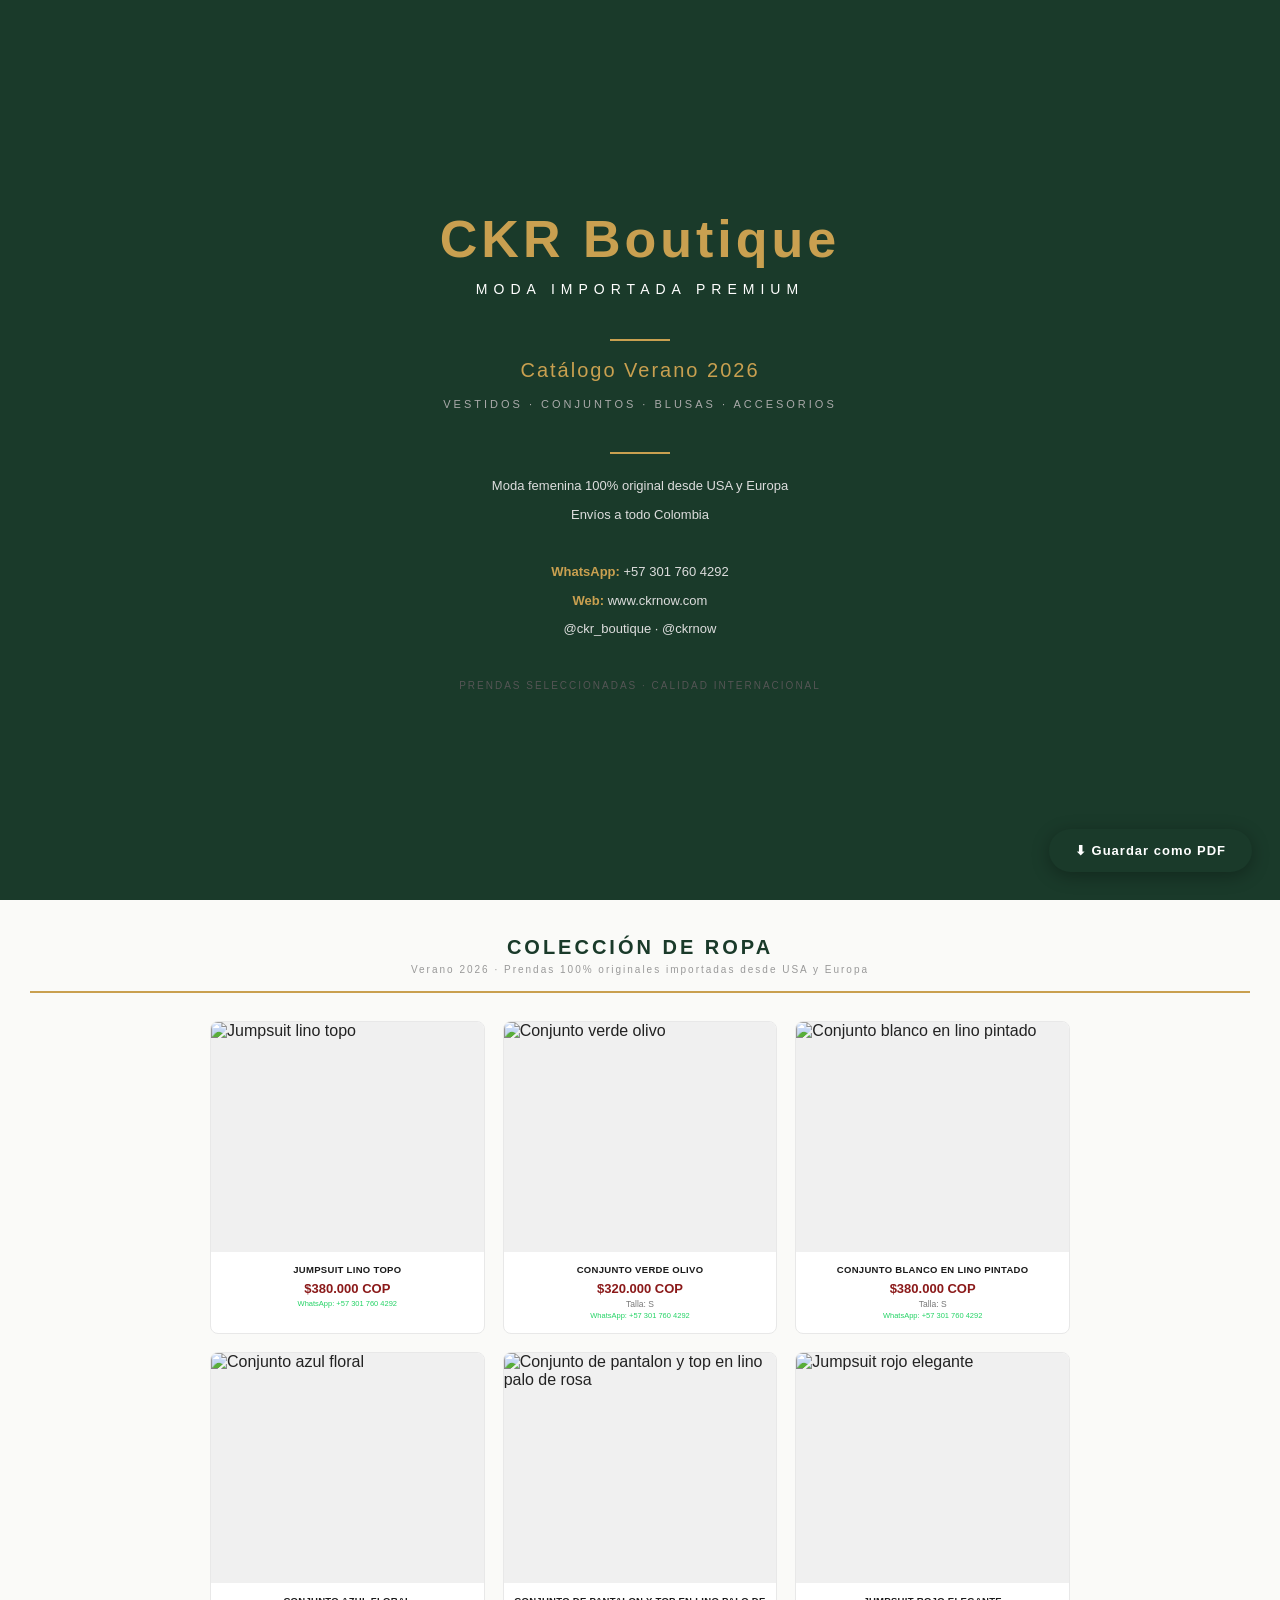
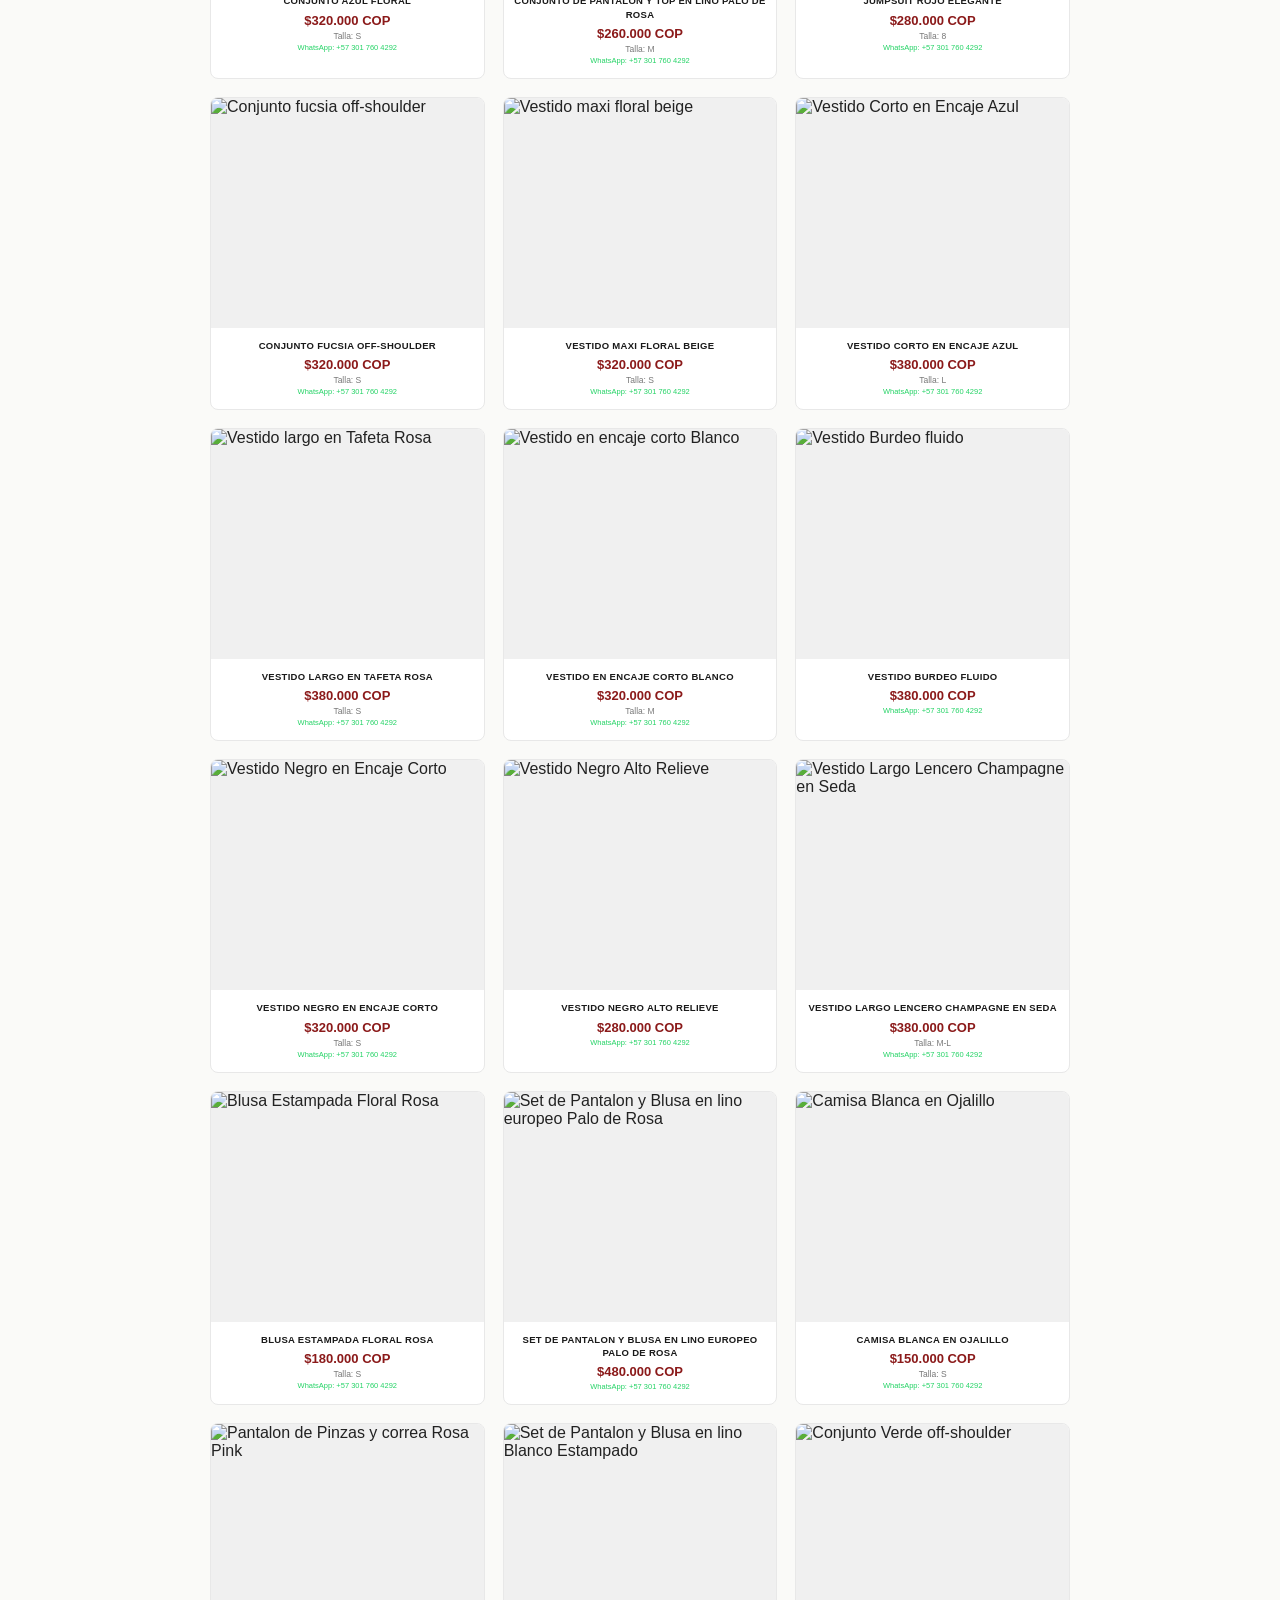
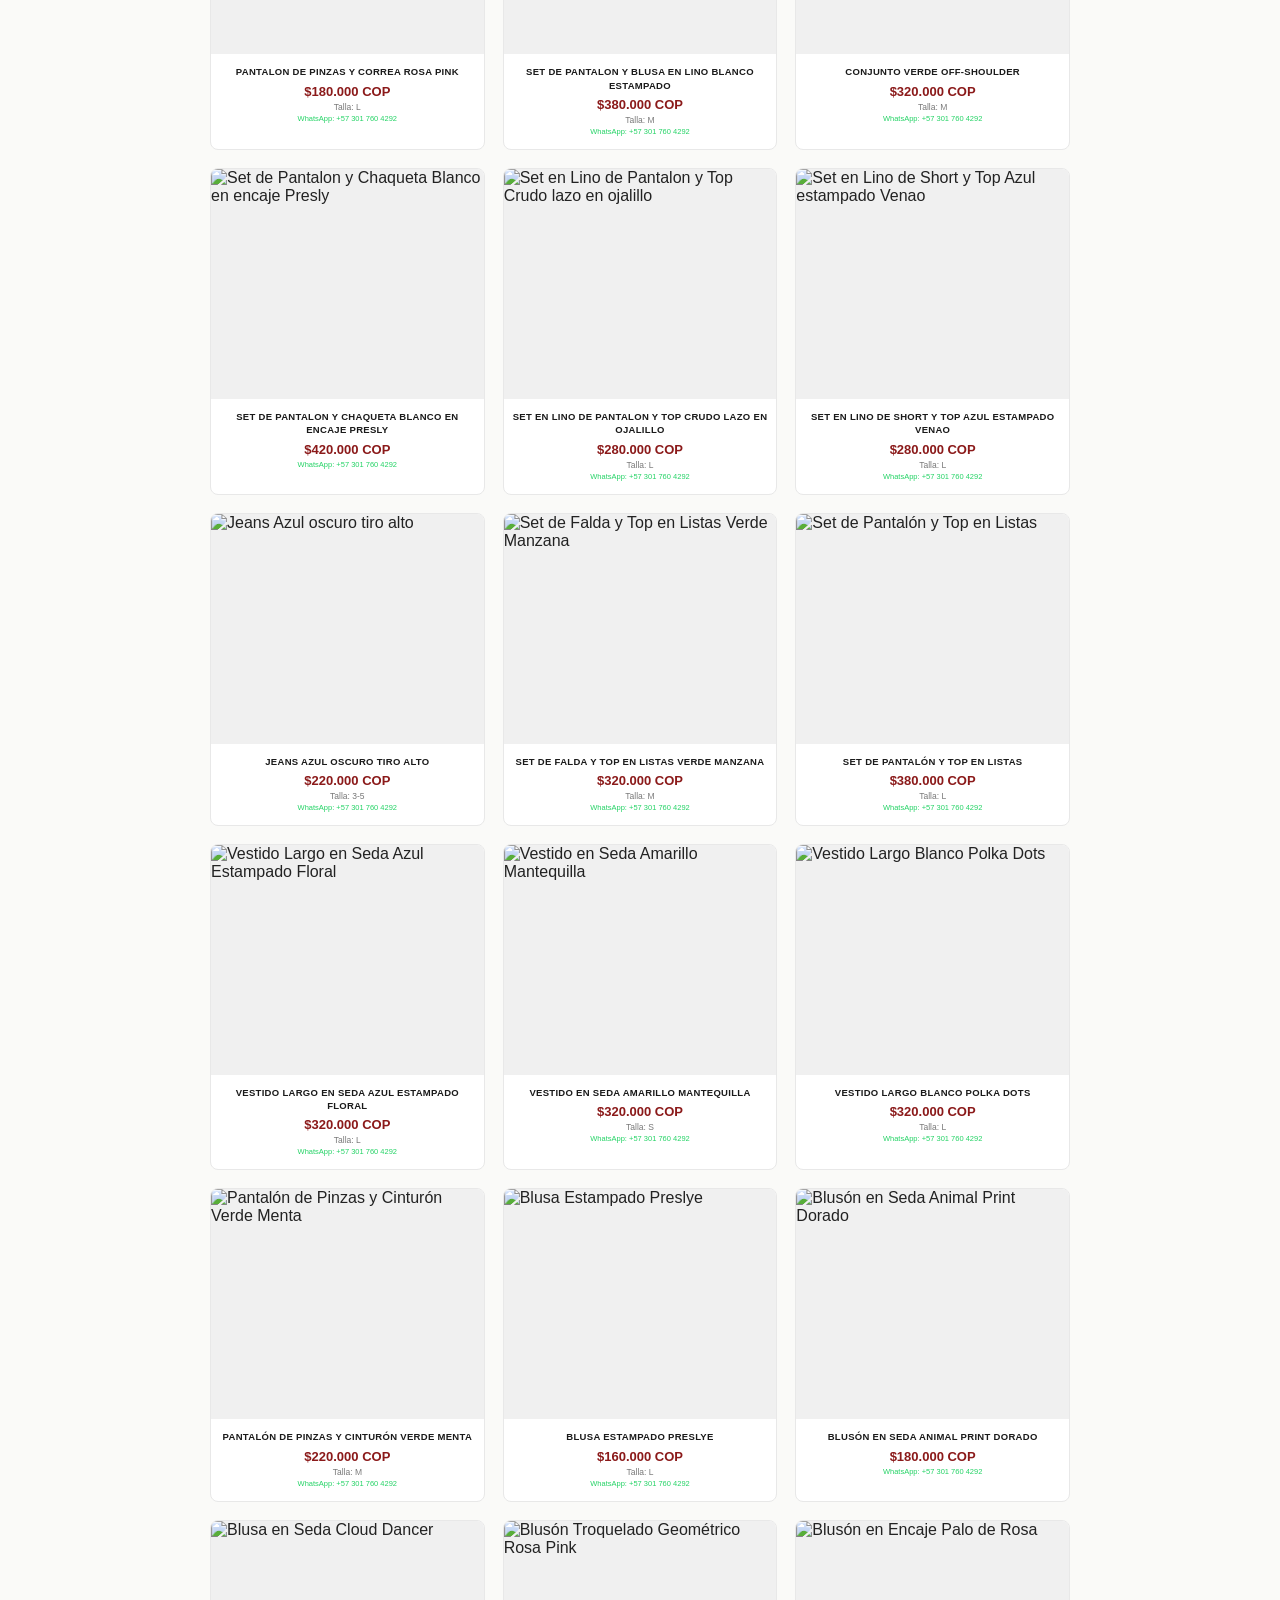
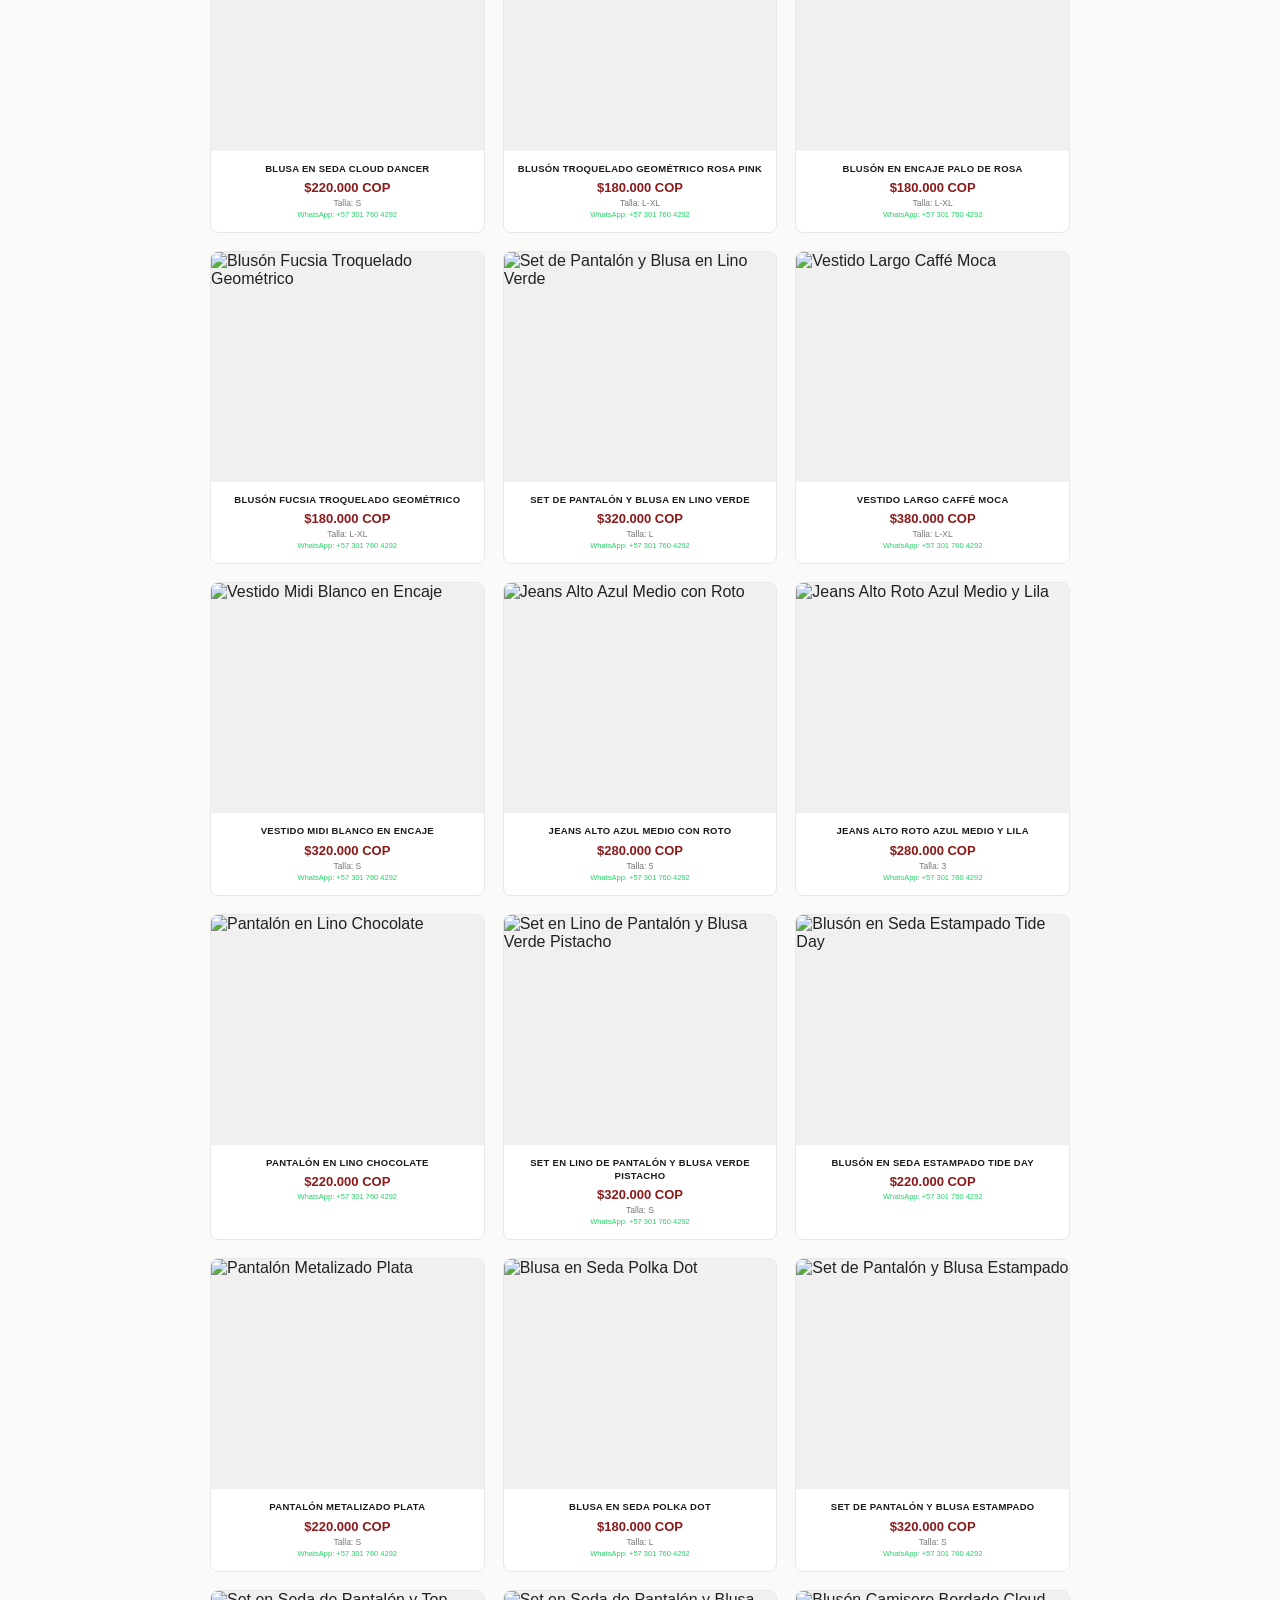
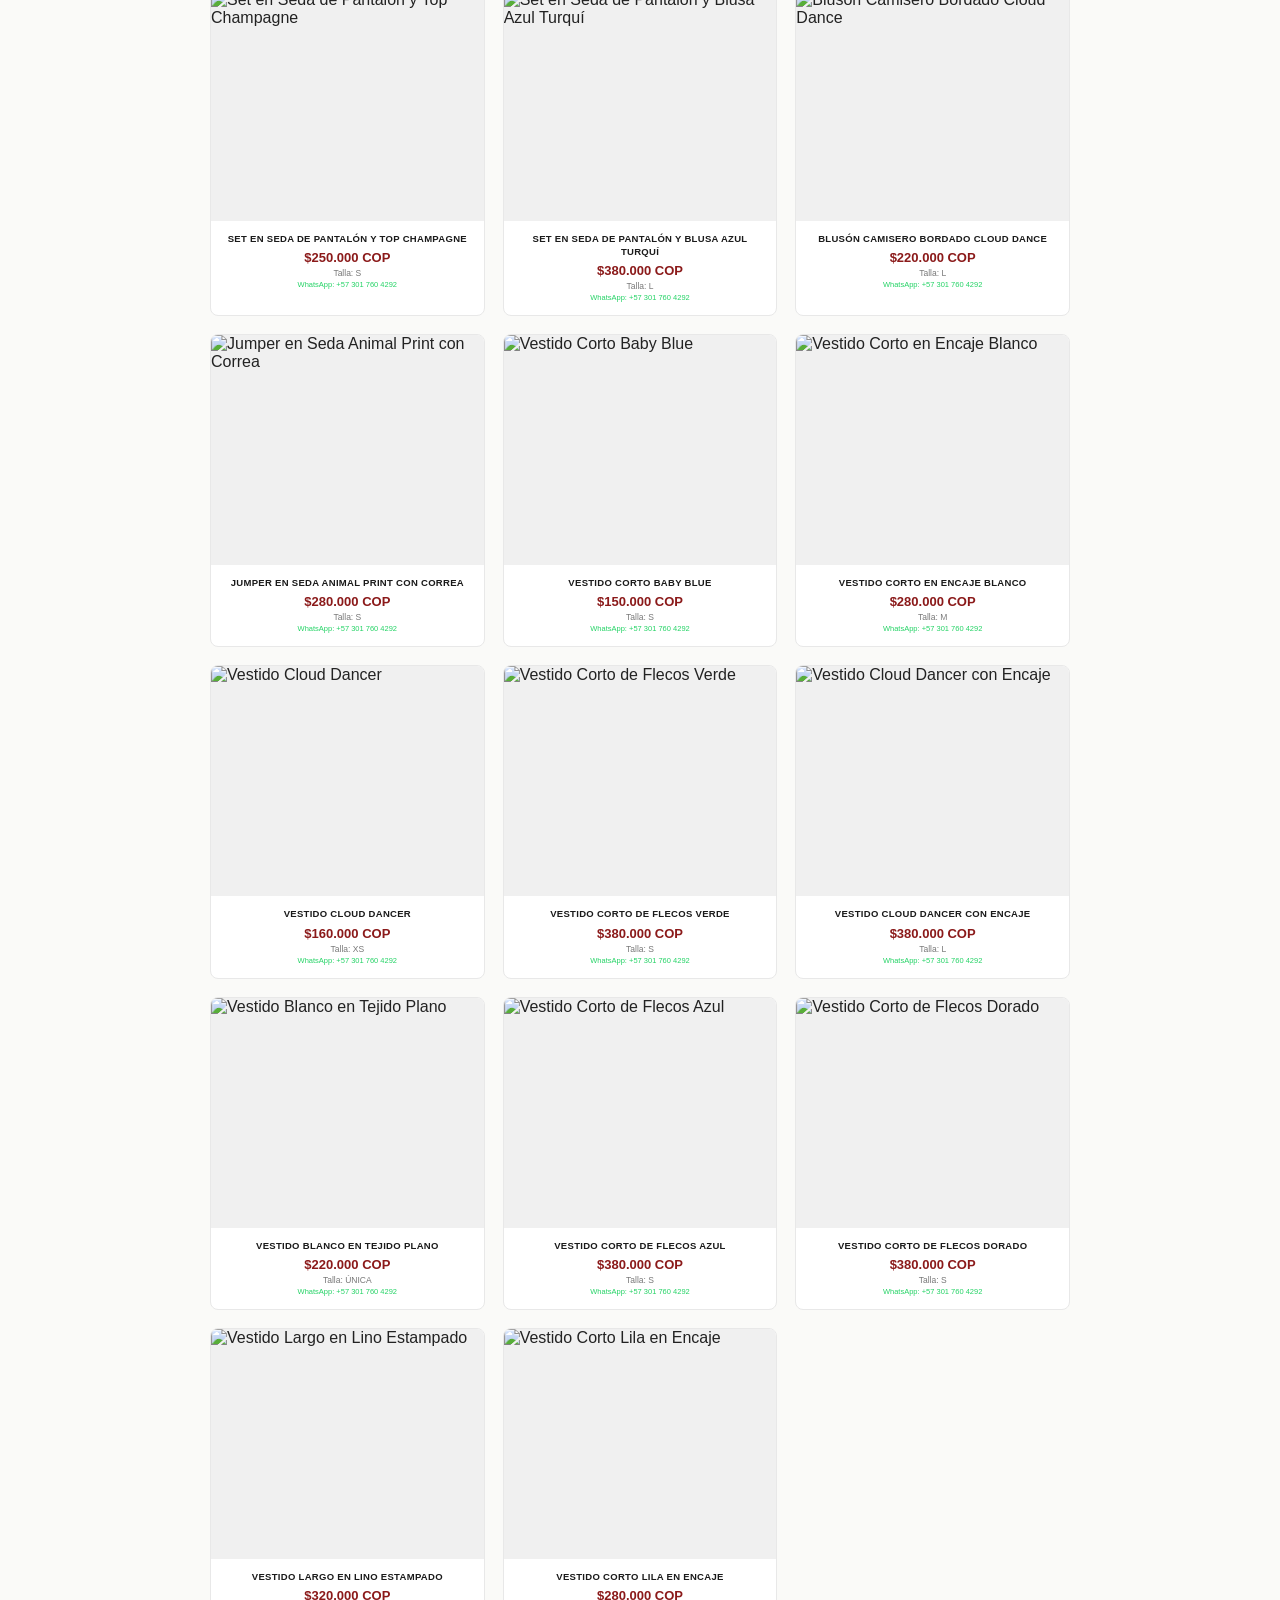
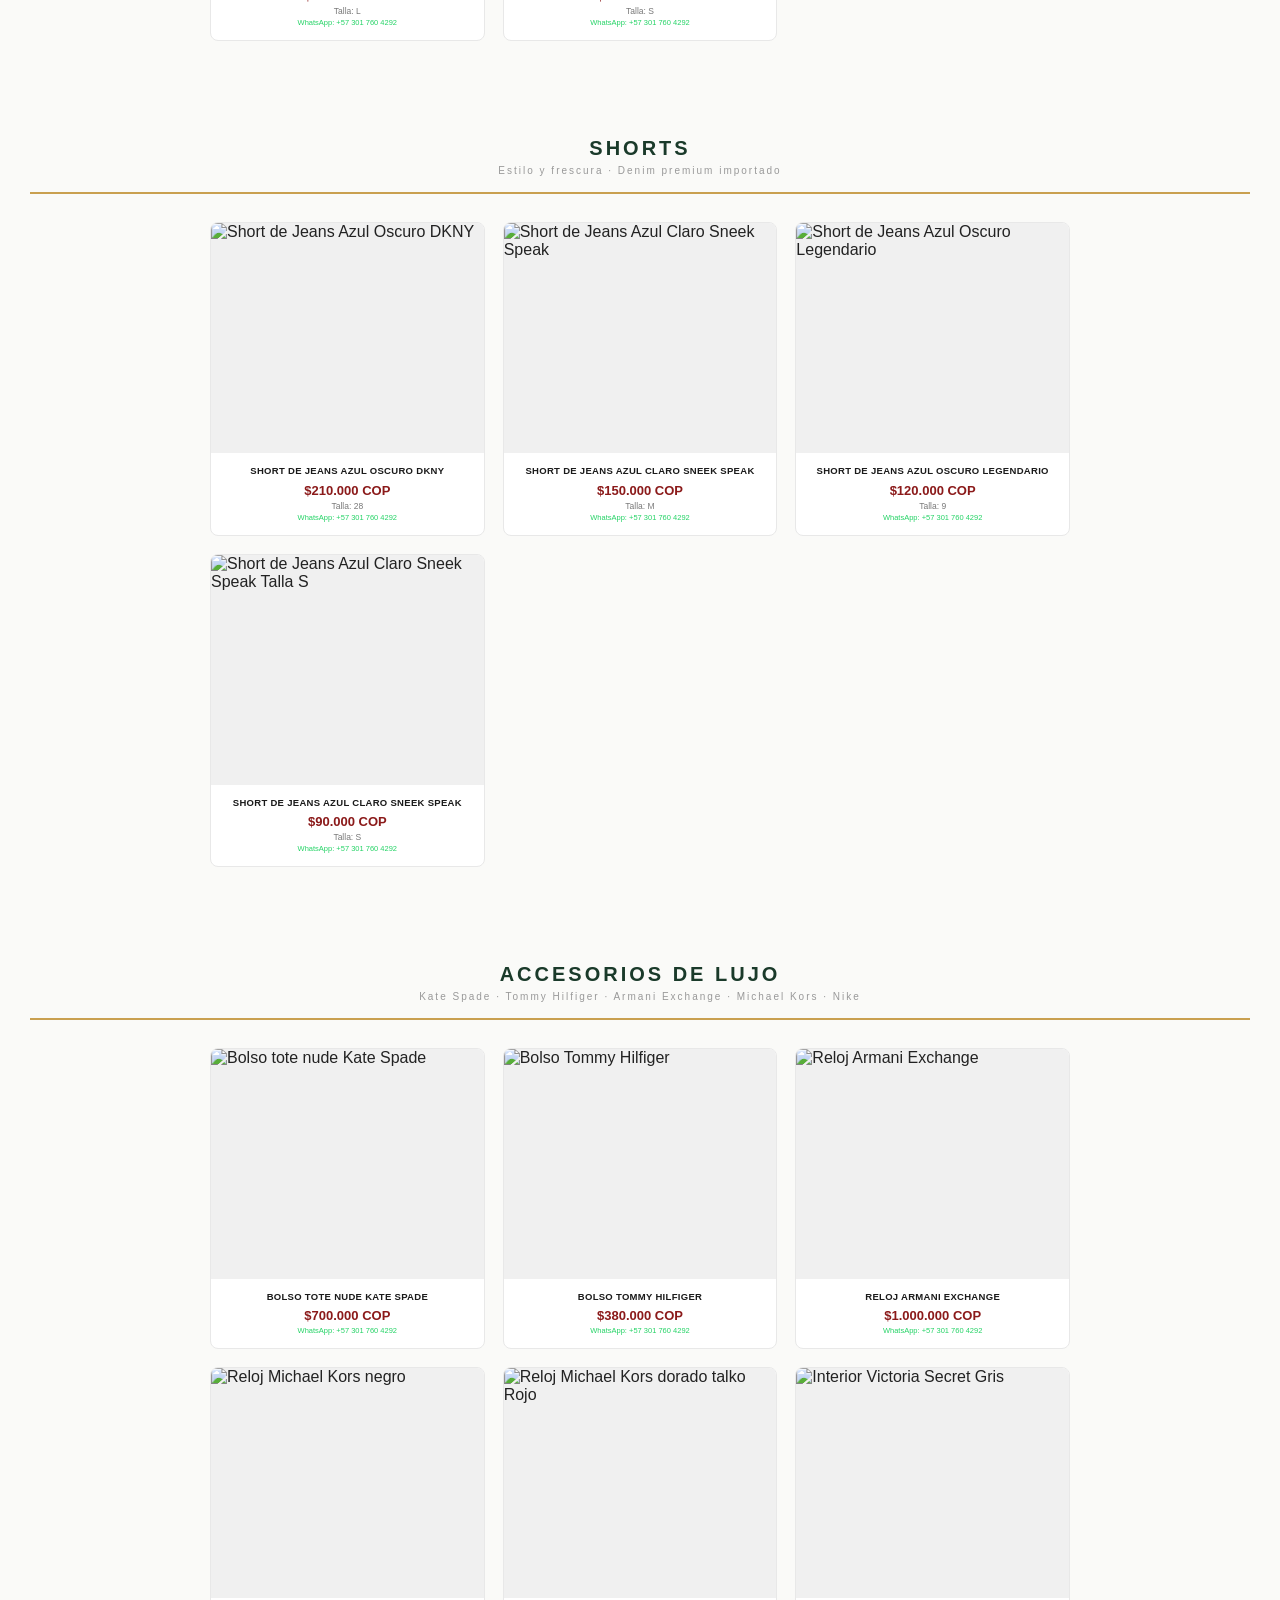
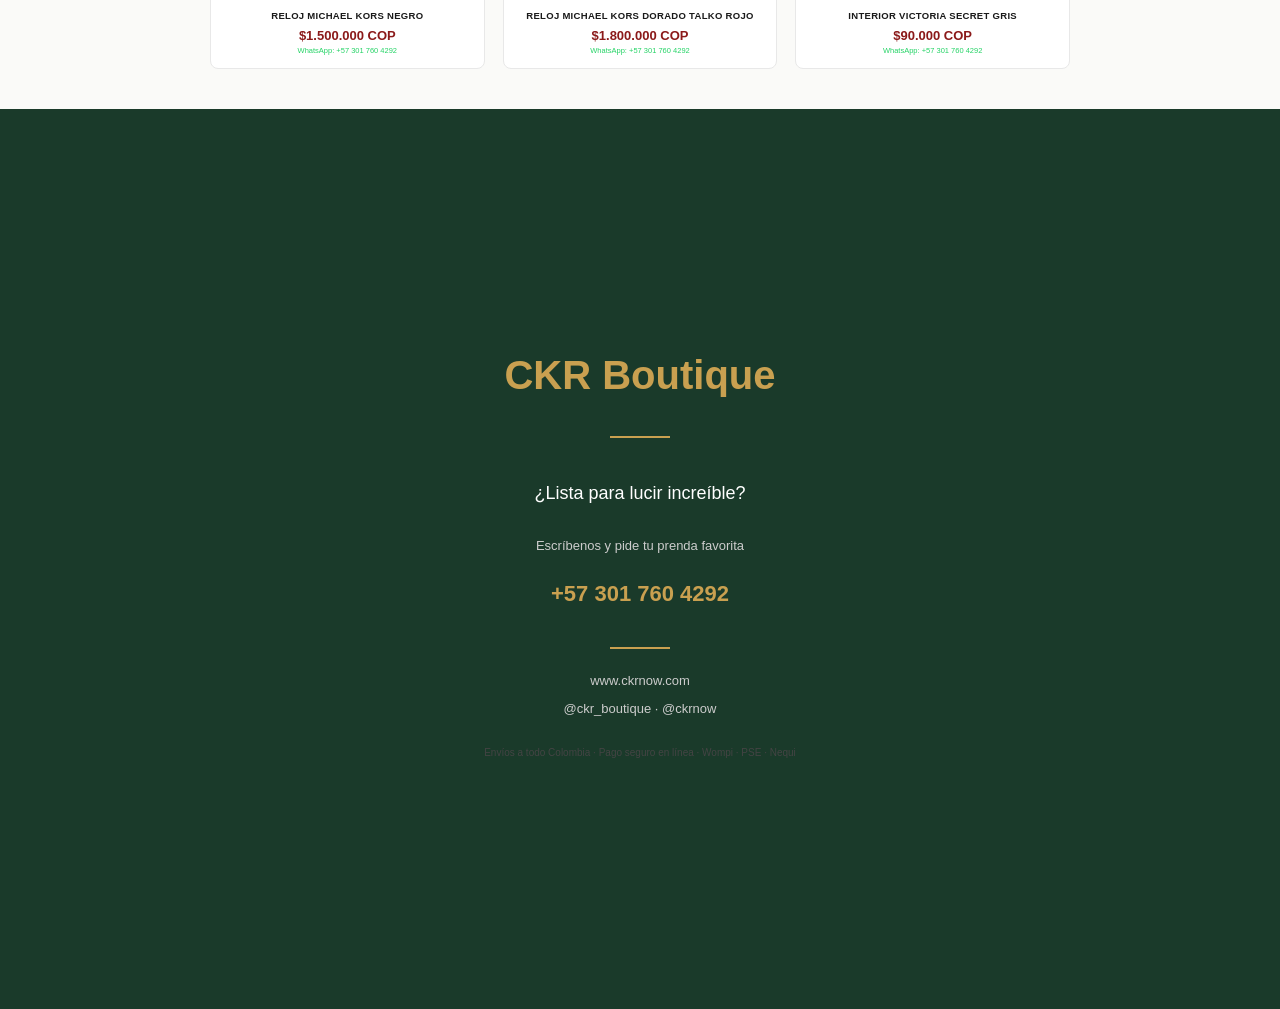
==== commit b21542a4: "Agrega seccion Shorts con 4 productos (DKNY, Sneek Speak, Legendario) y actualiza navbar y catalogo" ====
--- a/catalogo.html
+++ b/catalogo.html
@@ -65,6 +65,12 @@
 <div class='card'><div class='img-wrap'><img src='https://lh3.googleusercontent.com/d/1oXCPXyDDbkQvUwJ6HKKL_y9EZ8L7TrST' alt='Vestido Largo en Lino Estampado' loading='lazy'/></div><div class='info'><h3>Vestido Largo en Lino Estampado</h3><p class='price'>$320.000 COP</p><p class='size'>Talla: L</p><p class='wa'>WhatsApp: +57 301 760 4292</p></div></div>
 <div class='card'><div class='img-wrap'><img src='https://lh3.googleusercontent.com/d/1YgI8lL4vJAjkzyNsE5z9-FyFBTryJutL' alt='Vestido Corto Lila en Encaje' loading='lazy'/></div><div class='info'><h3>Vestido Corto Lila en Encaje</h3><p class='price'>$280.000 COP</p><p class='size'>Talla: S</p><p class='wa'>WhatsApp: +57 301 760 4292</p></div></div>
 </div>
+<div class="sec" style="margin-top:20px;"><h2>Shorts</h2><p>Estilo y frescura · Denim premium importado</p></div>
+<div class="grid"><div class='card'><div class='img-wrap'><img src='https://lh3.googleusercontent.com/d/1fiePIag_t3InPG_-6yZrnvWfP_YLjcgO' alt='Short de Jeans Azul Oscuro DKNY' loading='lazy'/></div><div class='info'><h3>Short de Jeans Azul Oscuro DKNY</h3><p class='price'>$210.000 COP</p><p class='size'>Talla: 28</p><p class='wa'>WhatsApp: +57 301 760 4292</p></div></div>
+<div class='card'><div class='img-wrap'><img src='https://lh3.googleusercontent.com/d/1K2Ae8GIeDPIyXdaceAGxe0oxKW_516Rr' alt='Short de Jeans Azul Claro Sneek Speak' loading='lazy'/></div><div class='info'><h3>Short de Jeans Azul Claro Sneek Speak</h3><p class='price'>$150.000 COP</p><p class='size'>Talla: M</p><p class='wa'>WhatsApp: +57 301 760 4292</p></div></div>
+<div class='card'><div class='img-wrap'><img src='https://lh3.googleusercontent.com/d/1VcoftQ4eGXTP0Or7LQuzpG8hJcPW1SGy' alt='Short de Jeans Azul Oscuro Legendario' loading='lazy'/></div><div class='info'><h3>Short de Jeans Azul Oscuro Legendario</h3><p class='price'>$120.000 COP</p><p class='size'>Talla: 9</p><p class='wa'>WhatsApp: +57 301 760 4292</p></div></div>
+<div class='card'><div class='img-wrap'><img src='https://lh3.googleusercontent.com/d/1DKSDGcloGk6QREnQY0NgFnCe1pJKSQ4q' alt='Short de Jeans Azul Claro Sneek Speak Talla S' loading='lazy'/></div><div class='info'><h3>Short de Jeans Azul Claro Sneek Speak</h3><p class='price'>$90.000 COP</p><p class='size'>Talla: S</p><p class='wa'>WhatsApp: +57 301 760 4292</p></div></div>
+</div>
 <div class="sec" style="margin-top:20px;"><h2>Accesorios de Lujo</h2><p>Kate Spade · Tommy Hilfiger · Armani Exchange · Michael Kors · Nike</p></div>
 <div class="grid"><div class='card'><div class='img-wrap'><img src='https://lh3.googleusercontent.com/d/1-7Li_bySkyIPq-PvKT4V2fu1W4U1_ByX' alt='Bolso tote nude Kate Spade' loading='lazy'/></div><div class='info'><h3>Bolso tote nude Kate Spade</h3><p class='price'>$700.000 COP</p><p class='wa'>WhatsApp: +57 301 760 4292</p></div></div>
 <div class='card'><div class='img-wrap'><img src='https://lh3.googleusercontent.com/d/14GEdD0Z7c1Yu5ob5xq-icVdRMva5YTI6' alt='Bolso Tommy Hilfiger' loading='lazy'/></div><div class='info'><h3>Bolso Tommy Hilfiger</h3><p class='price'>$380.000 COP</p><p class='wa'>WhatsApp: +57 301 760 4292</p></div></div>
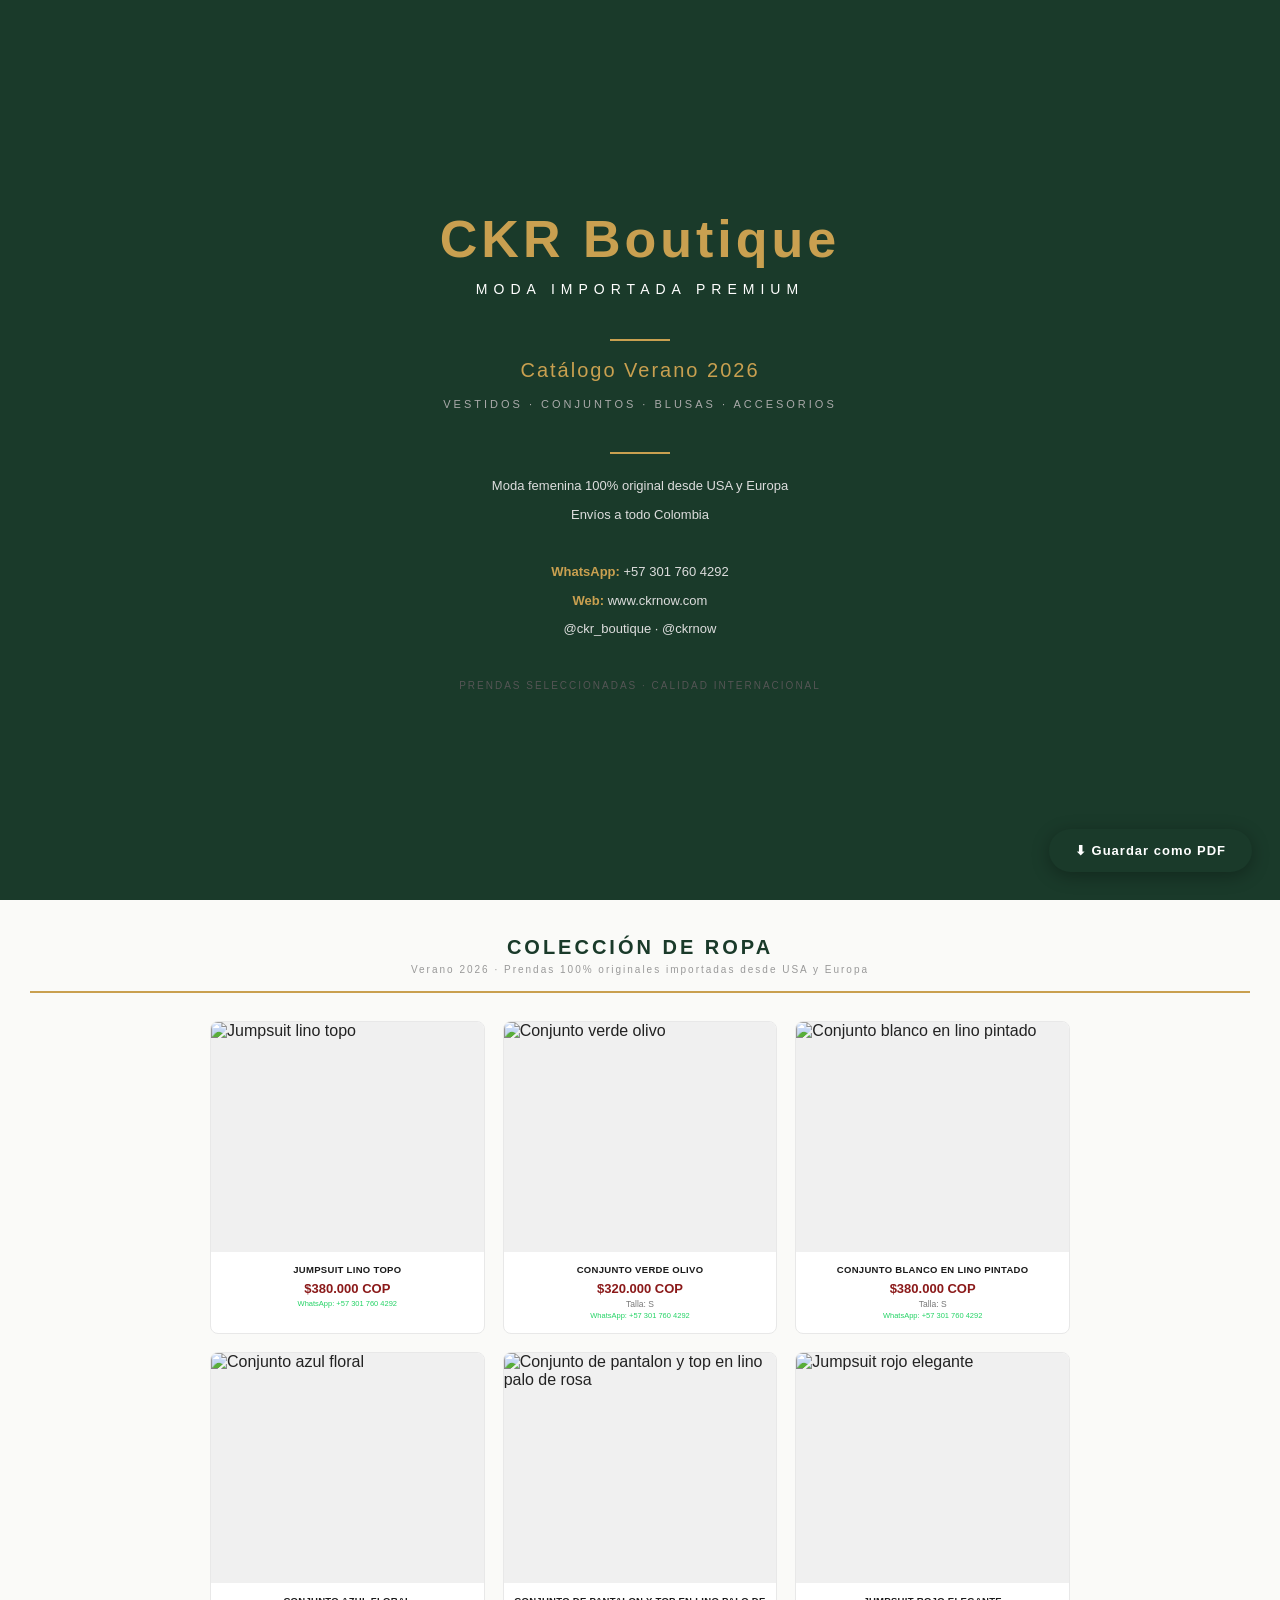
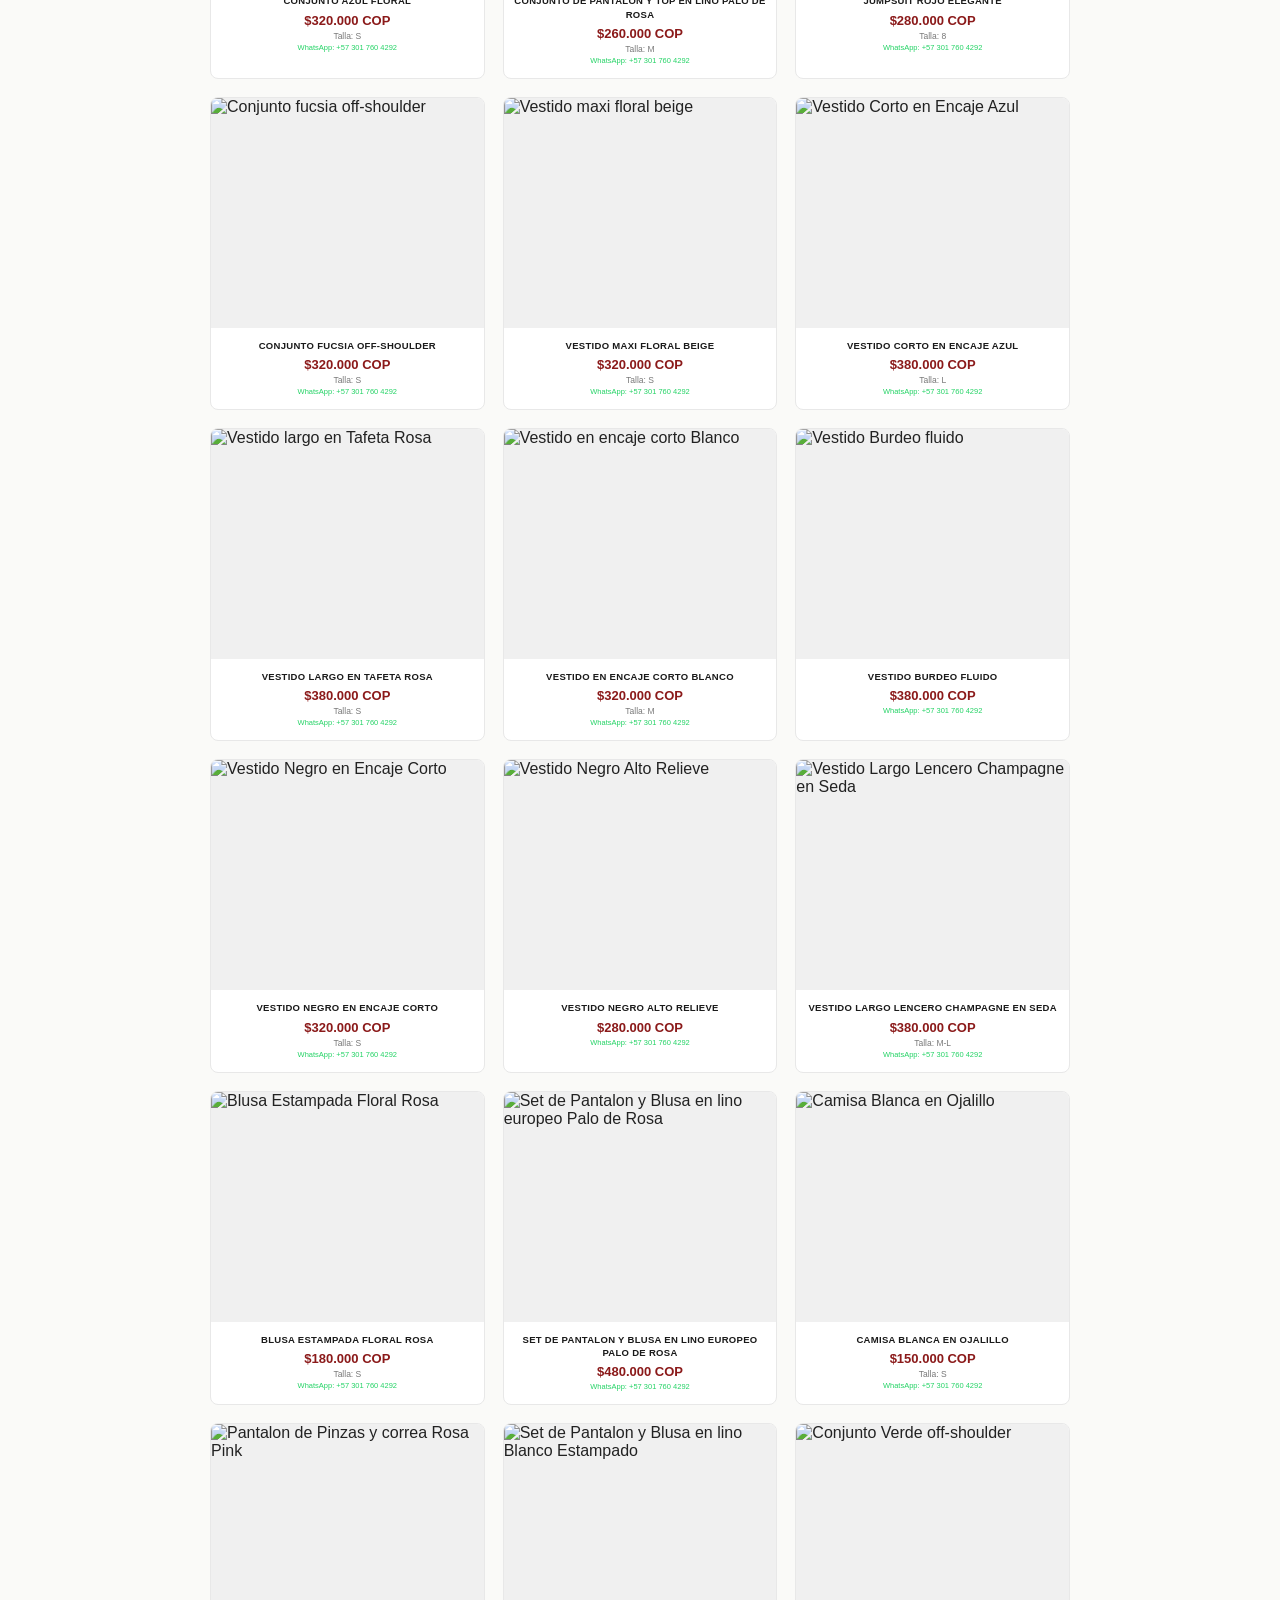
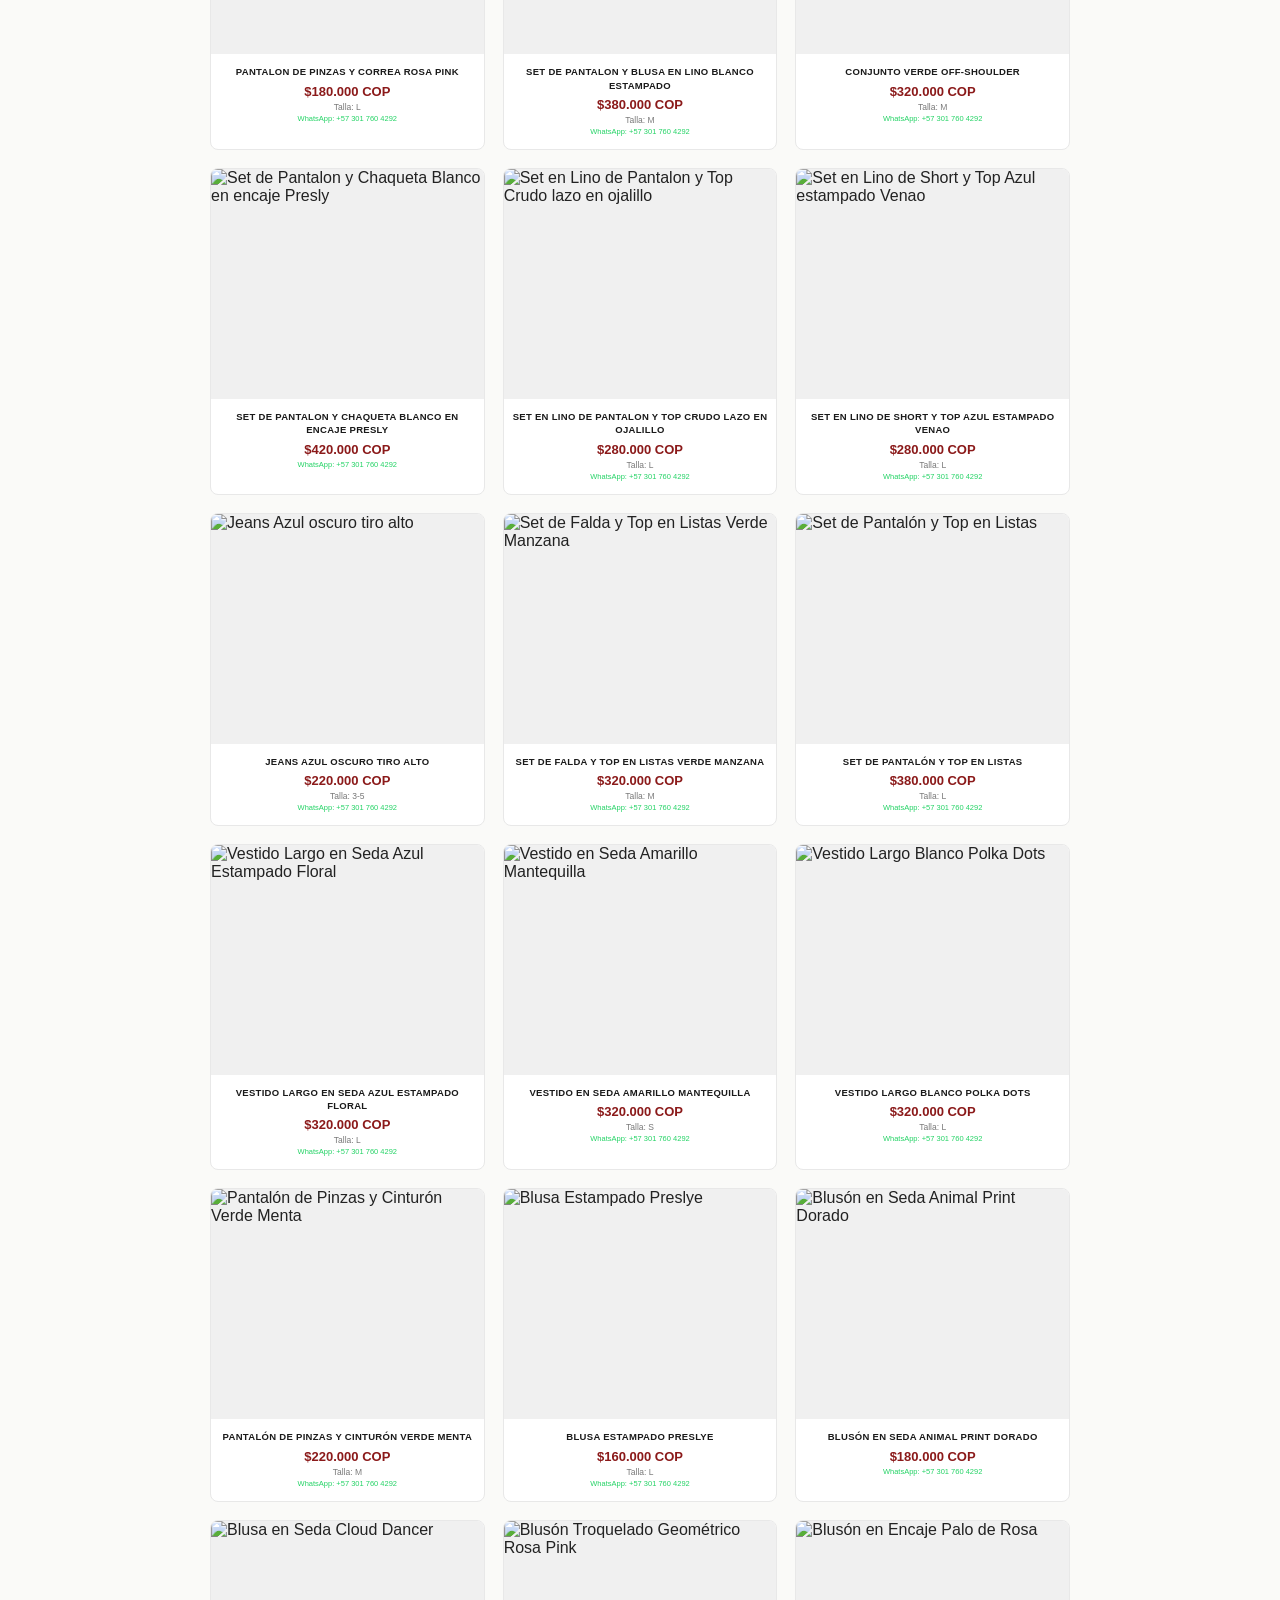
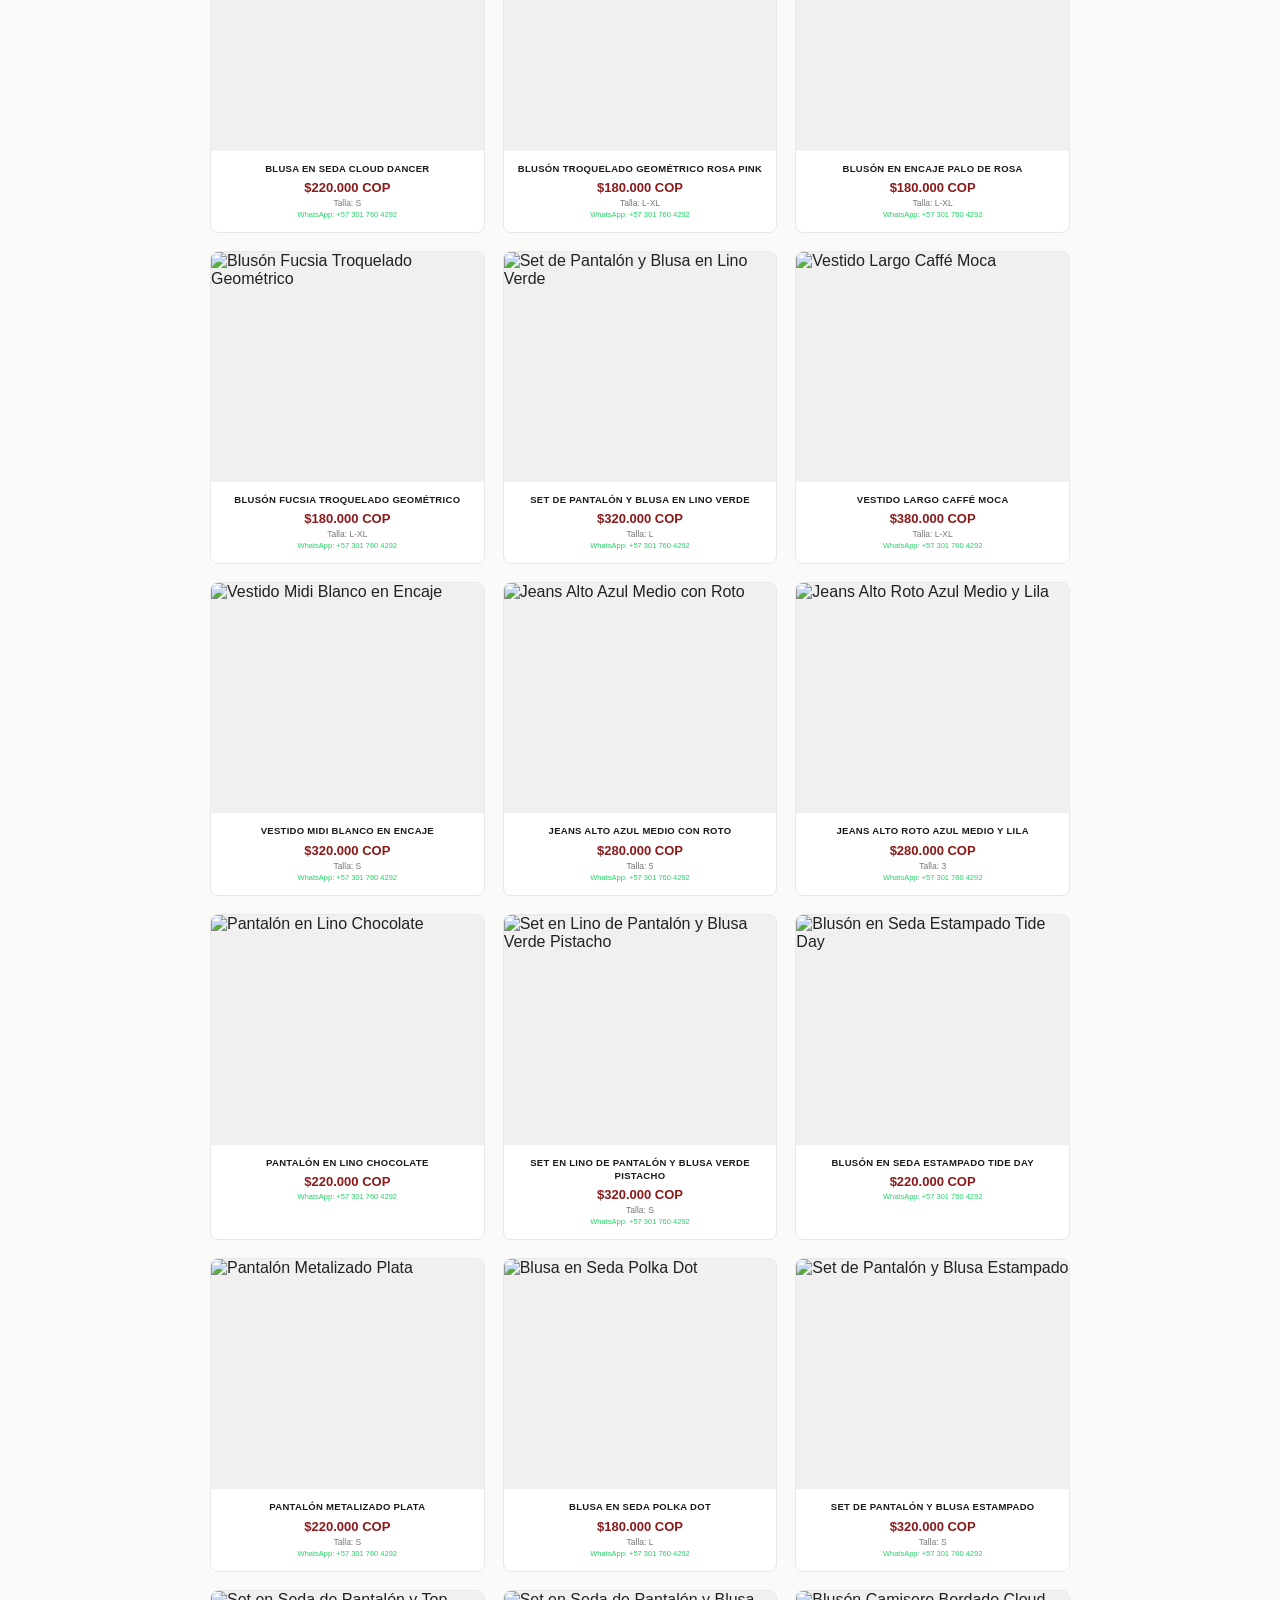
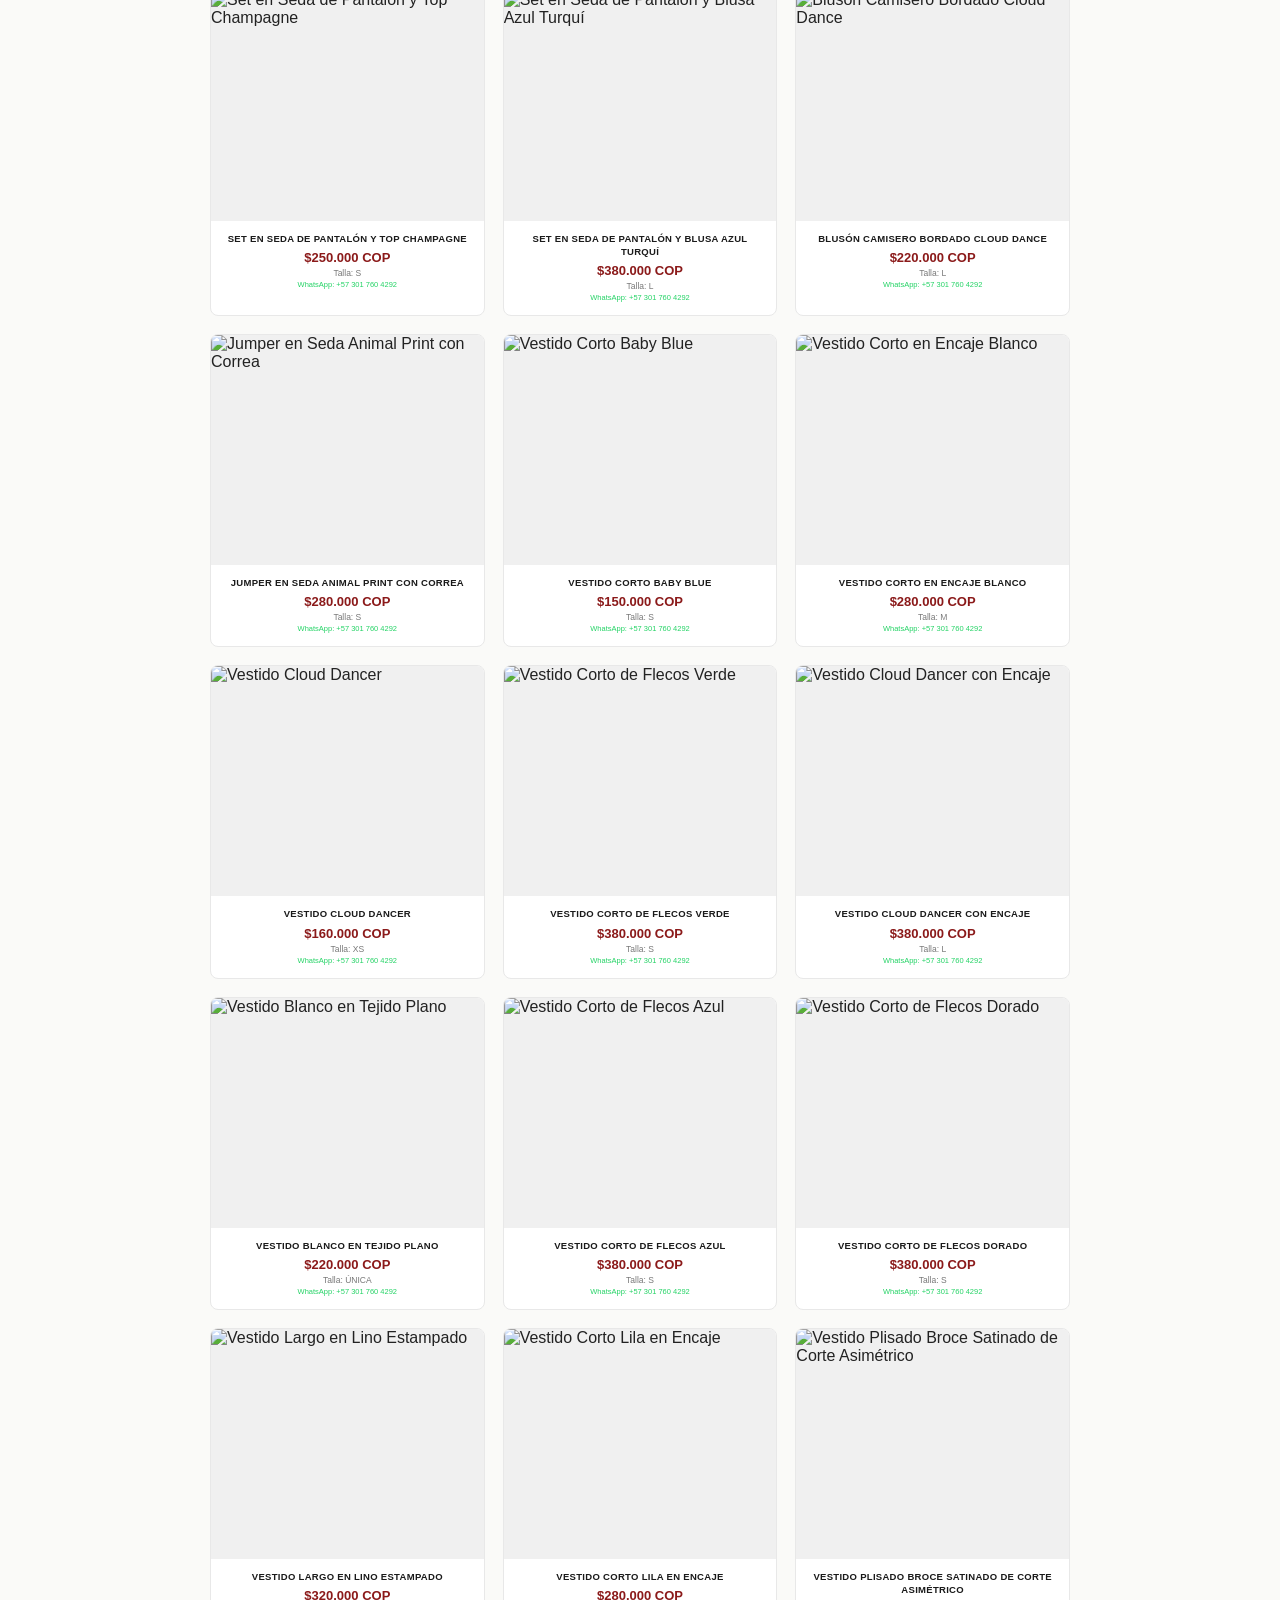
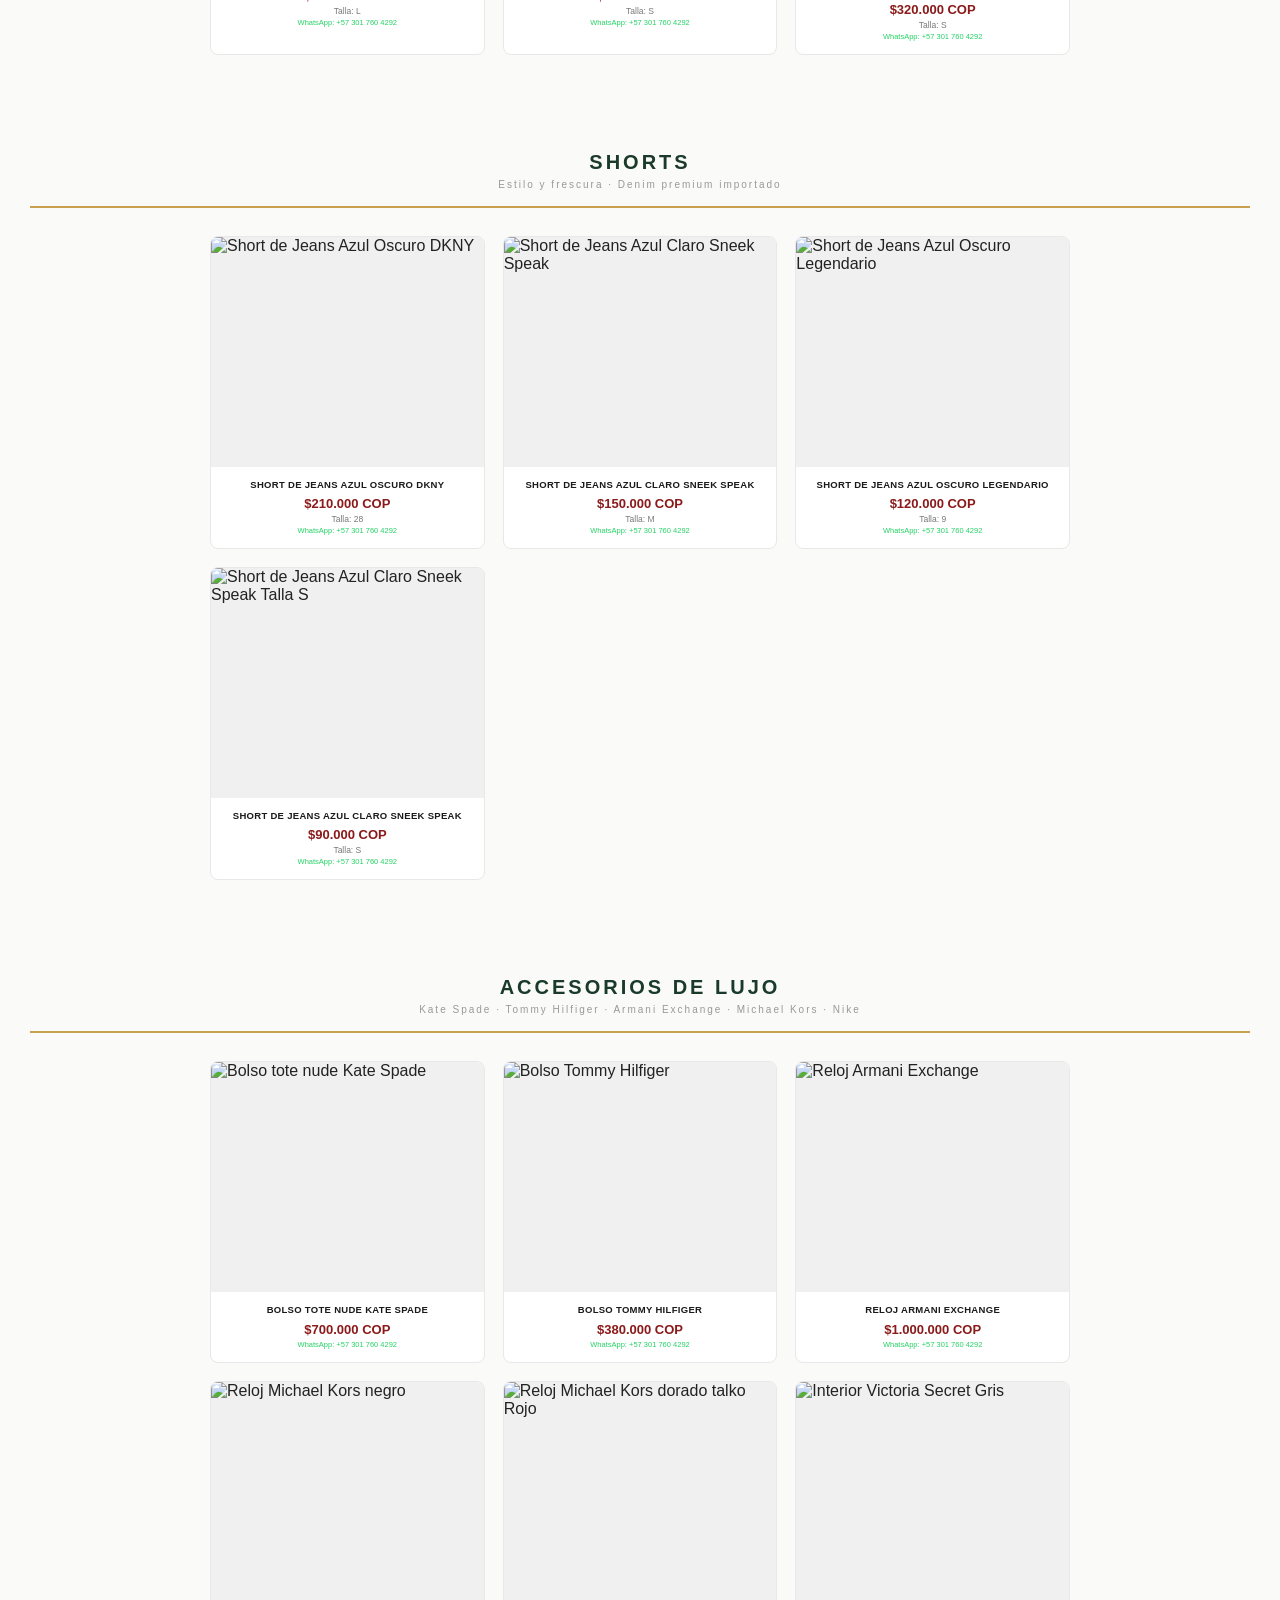
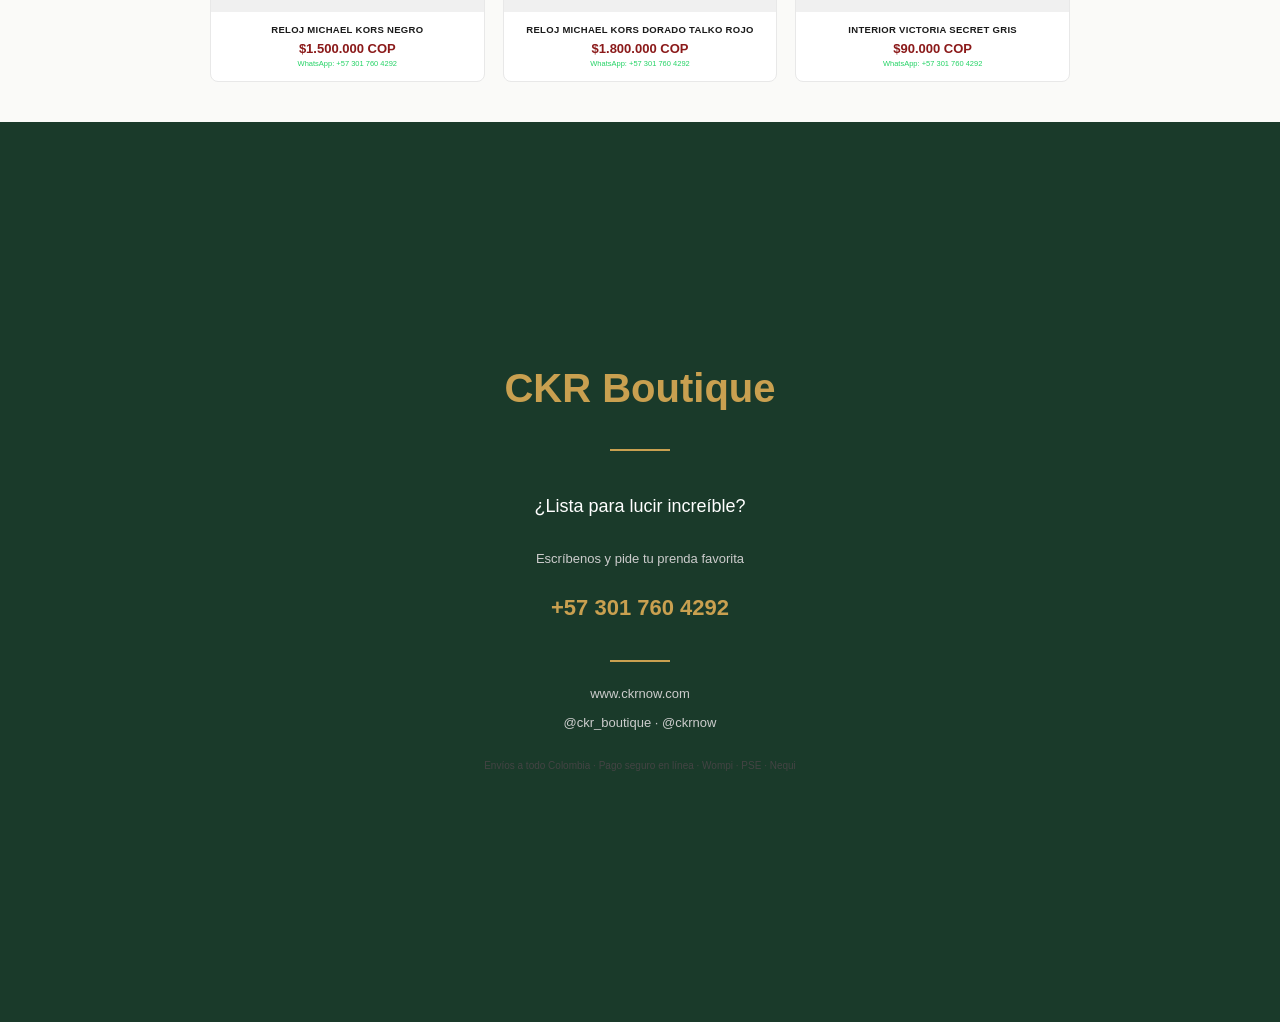
==== commit 7e3112c2: "Agrega Vestido Plisado Broce Satinado de Corte Asimétrico .000 Talla S" ====
--- a/catalogo.html
+++ b/catalogo.html
@@ -1,4 +1,4 @@
-﻿<!DOCTYPE html><html lang="es"><head><meta charset="UTF-8"/><meta name="viewport" content="width=device-width,initial-scale=1"/><title>CKR Boutique — Catálogo Verano 2026</title><style>*{margin:0;padding:0;box-sizing:border-box;}body{font-family:'Helvetica Neue',Arial,sans-serif;background:#fafaf8;color:#222;}.cover{background:#1a3a2a;min-height:100vh;display:flex;flex-direction:column;align-items:center;justify-content:center;text-align:center;padding:40px 30px;page-break-after:always;}.cover h1{font-size:52px;color:#c9a050;letter-spacing:4px;margin-bottom:12px;}.cover .sub{font-size:14px;color:#fff;letter-spacing:6px;text-transform:uppercase;margin-bottom:24px;}.cover .div{width:60px;height:2px;background:#c9a050;margin:18px auto;}.cover .season{font-size:20px;color:#c9a050;margin-bottom:16px;letter-spacing:2px;}.cover .cats{font-size:11px;color:#aaa;letter-spacing:3px;text-transform:uppercase;margin-bottom:24px;}.cover .contact{font-size:13px;color:#ddd;line-height:2.2;}.cover .contact b{color:#c9a050;}.cover .foot{margin-top:36px;font-size:10px;color:#555;letter-spacing:2px;}.sec{text-align:center;padding:36px 20px 16px;border-bottom:2px solid #c9a050;margin:0 30px 28px;}.sec h2{font-size:20px;color:#1a3a2a;letter-spacing:3px;text-transform:uppercase;}.sec p{font-size:10px;color:#999;letter-spacing:2px;margin-top:5px;}.grid{display:grid;grid-template-columns:repeat(3,1fr);gap:18px;padding:0 30px 40px;max-width:920px;margin:0 auto;}.card{background:#fff;border:1px solid #e8e8e8;border-radius:8px;overflow:hidden;page-break-inside:avoid;break-inside:avoid;}.img-wrap{width:100%;height:230px;overflow:hidden;background:#f0f0f0;display:flex;align-items:center;justify-content:center;}.img-wrap img{width:100%;height:100%;object-fit:cover;object-position:center top;}.info{padding:11px 9px 13px;text-align:center;}.info h3{font-size:9.5px;font-weight:700;color:#1a1a1a;line-height:1.4;margin-bottom:5px;text-transform:uppercase;letter-spacing:0.3px;}.info .price{font-size:13px;font-weight:700;color:#8b1a1a;margin-bottom:3px;}.info .size{font-size:8.5px;color:#777;margin-bottom:2px;}.info .wa{font-size:7.5px;color:#25D366;}.backcover{background:#1a3a2a;min-height:100vh;display:flex;flex-direction:column;align-items:center;justify-content:center;text-align:center;padding:40px;page-break-before:always;}.backcover h2{font-size:40px;color:#c9a050;margin-bottom:20px;}.backcover p{color:#ccc;font-size:13px;line-height:2.2;}.backcover .cta{font-size:18px;color:#fff;margin:18px 0;}.backcover .div{width:60px;height:2px;background:#c9a050;margin:18px auto;}.backcover .phone{font-size:22px;color:#c9a050;font-weight:700;margin:10px 0;}.print-btn{position:fixed;bottom:28px;right:28px;background:#1a3a2a;color:#fff;border:none;border-radius:50px;padding:14px 26px;font-size:13px;font-weight:700;cursor:pointer;box-shadow:0 4px 18px rgba(0,0,0,0.3);z-index:999;letter-spacing:1px;}.print-btn:hover{background:#c9a050;}@media print{@page{size:A4;margin:8mm;}.print-btn{display:none!important;}.cover,.backcover{min-height:277mm;}.grid{grid-template-columns:repeat(3,1fr);gap:10px;padding:0 0 16px;max-width:100%;}.img-wrap{height:165px;}body{background:#fff;}}</style></head><body>
+﻿<!DOCTYPE html><html lang="es"><head><meta charset="UTF-8"/><meta name="viewport" content="width=device-width,initial-scale=1"/><title>CKR Boutique — Catálogo Verano 2026</title><style>*{margin:0;padding:0;box-sizing:border-box;}body{font-family:'Helvetica Neue',Arial,sans-serif;background:#fafaf8;color:#222;}.cover{background:#1a3a2a;min-height:100vh;display:flex;flex-direction:column;align-items:center;justify-content:center;text-align:center;padding:40px 30px;page-break-after:always;}.cover h1{font-size:52px;color:#c9a050;letter-spacing:4px;margin-bottom:12px;}.cover .sub{font-size:14px;color:#fff;letter-spacing:6px;text-transform:uppercase;margin-bottom:24px;}.cover .div{width:60px;height:2px;background:#c9a050;margin:18px auto;}.cover .season{font-size:20px;color:#c9a050;margin-bottom:16px;letter-spacing:2px;}.cover .cats{font-size:11px;color:#aaa;letter-spacing:3px;text-transform:uppercase;margin-bottom:24px;}.cover .contact{font-size:13px;color:#ddd;line-height:2.2;}.cover .contact b{color:#c9a050;}.cover .foot{margin-top:36px;font-size:10px;color:#555;letter-spacing:2px;}.sec{text-align:center;padding:36px 20px 16px;border-bottom:2px solid #c9a050;margin:0 30px 28px;}.sec h2{font-size:20px;color:#1a3a2a;letter-spacing:3px;text-transform:uppercase;}.sec p{font-size:10px;color:#999;letter-spacing:2px;margin-top:5px;}.grid{display:grid;grid-template-columns:repeat(3,1fr);gap:18px;padding:0 30px 40px;max-width:920px;margin:0 auto;}.card{background:#fff;border:1px solid #e8e8e8;border-radius:8px;overflow:hidden;page-break-inside:avoid;break-inside:avoid;}.img-wrap{width:100%;height:230px;overflow:hidden;background:#f0f0f0;display:flex;align-items:center;justify-content:center;}.img-wrap img{width:100%;height:100%;object-fit:cover;object-position:center top;}.info{padding:11px 9px 13px;text-align:center;}.info h3{font-size:9.5px;font-weight:700;color:#1a1a1a;line-height:1.4;margin-bottom:5px;text-transform:uppercase;letter-spacing:0.3px;}.info .price{font-size:13px;font-weight:700;color:#8b1a1a;margin-bottom:3px;}.info .size{font-size:8.5px;color:#777;margin-bottom:2px;}.info .wa{font-size:7.5px;color:#25D366;}.backcover{background:#1a3a2a;min-height:100vh;display:flex;flex-direction:column;align-items:center;justify-content:center;text-align:center;padding:40px;page-break-before:always;}.backcover h2{font-size:40px;color:#c9a050;margin-bottom:20px;}.backcover p{color:#ccc;font-size:13px;line-height:2.2;}.backcover .cta{font-size:18px;color:#fff;margin:18px 0;}.backcover .div{width:60px;height:2px;background:#c9a050;margin:18px auto;}.backcover .phone{font-size:22px;color:#c9a050;font-weight:700;margin:10px 0;}.print-btn{position:fixed;bottom:28px;right:28px;background:#1a3a2a;color:#fff;border:none;border-radius:50px;padding:14px 26px;font-size:13px;font-weight:700;cursor:pointer;box-shadow:0 4px 18px rgba(0,0,0,0.3);z-index:999;letter-spacing:1px;}.print-btn:hover{background:#c9a050;}@media print{@page{size:A4;margin:8mm;}.print-btn{display:none!important;}.cover,.backcover{min-height:277mm;}.grid{grid-template-columns:repeat(3,1fr);gap:10px;padding:0 0 16px;max-width:100%;}.img-wrap{height:165px;}body{background:#fff;}}</style><script>!function(f,b,e,v,n,t,s){if(f.fbq)return;n=f.fbq=function(){n.callMethod?n.callMethod.apply(n,arguments):n.queue.push(arguments)};if(!f._fbq)f._fbq=n;n.push=n;n.loaded=!0;n.version='2.0';n.queue=[];t=b.createElement(e);t.async=!0;t.src=v;s=b.getElementsByTagName(e)[0];s.parentNode.insertBefore(t,s)}(window,document,'script','https://connect.facebook.net/en_US/fbevents.js');fbq('init','1004667583548945');fbq('track','PageView');</script></head><body>
 <button class="print-btn" onclick="window.print()">⬇ Guardar como PDF</button>
 <div class="cover"><h1>CKR Boutique</h1><p class="sub">Moda Importada Premium</p><div class="div"></div><p class="season">Catálogo Verano 2026</p><p class="cats">Vestidos · Conjuntos · Blusas · Accesorios</p><div class="div"></div><div class="contact"><p>Moda femenina 100% original desde USA y Europa</p><p>Envíos a todo Colombia</p><br/><p><b>WhatsApp:</b> +57 301 760 4292</p><p><b>Web:</b> www.ckrnow.com</p><p>@ckr_boutique · @ckrnow</p></div><p class="foot">PRENDAS SELECCIONADAS · CALIDAD INTERNACIONAL</p></div>
 <div class="sec"><h2>Colección de Ropa</h2><p>Verano 2026 · Prendas 100% originales importadas desde USA y Europa</p></div>
@@ -64,6 +64,7 @@
 <div class='card'><div class='img-wrap'><img src='https://lh3.googleusercontent.com/d/1mfgDB9MGOQMqgdj3zli0WpiXNQ91laQL' alt='Vestido Corto de Flecos Dorado' loading='lazy'/></div><div class='info'><h3>Vestido Corto de Flecos Dorado</h3><p class='price'>$380.000 COP</p><p class='size'>Talla: S</p><p class='wa'>WhatsApp: +57 301 760 4292</p></div></div>
 <div class='card'><div class='img-wrap'><img src='https://lh3.googleusercontent.com/d/1oXCPXyDDbkQvUwJ6HKKL_y9EZ8L7TrST' alt='Vestido Largo en Lino Estampado' loading='lazy'/></div><div class='info'><h3>Vestido Largo en Lino Estampado</h3><p class='price'>$320.000 COP</p><p class='size'>Talla: L</p><p class='wa'>WhatsApp: +57 301 760 4292</p></div></div>
 <div class='card'><div class='img-wrap'><img src='https://lh3.googleusercontent.com/d/1YgI8lL4vJAjkzyNsE5z9-FyFBTryJutL' alt='Vestido Corto Lila en Encaje' loading='lazy'/></div><div class='info'><h3>Vestido Corto Lila en Encaje</h3><p class='price'>$280.000 COP</p><p class='size'>Talla: S</p><p class='wa'>WhatsApp: +57 301 760 4292</p></div></div>
+<div class='card'><div class='img-wrap'><img src='https://lh3.googleusercontent.com/d/1c3X1BWjo7IUmjMADZ-z178AVf__cokHX' alt='Vestido Plisado Broce Satinado de Corte Asimétrico' loading='lazy'/></div><div class='info'><h3>Vestido Plisado Broce Satinado de Corte Asimétrico</h3><p class='price'>$320.000 COP</p><p class='size'>Talla: S</p><p class='wa'>WhatsApp: +57 301 760 4292</p></div></div>
 </div>
 <div class="sec" style="margin-top:20px;"><h2>Shorts</h2><p>Estilo y frescura · Denim premium importado</p></div>
 <div class="grid"><div class='card'><div class='img-wrap'><img src='https://lh3.googleusercontent.com/d/1fiePIag_t3InPG_-6yZrnvWfP_YLjcgO' alt='Short de Jeans Azul Oscuro DKNY' loading='lazy'/></div><div class='info'><h3>Short de Jeans Azul Oscuro DKNY</h3><p class='price'>$210.000 COP</p><p class='size'>Talla: 28</p><p class='wa'>WhatsApp: +57 301 760 4292</p></div></div>
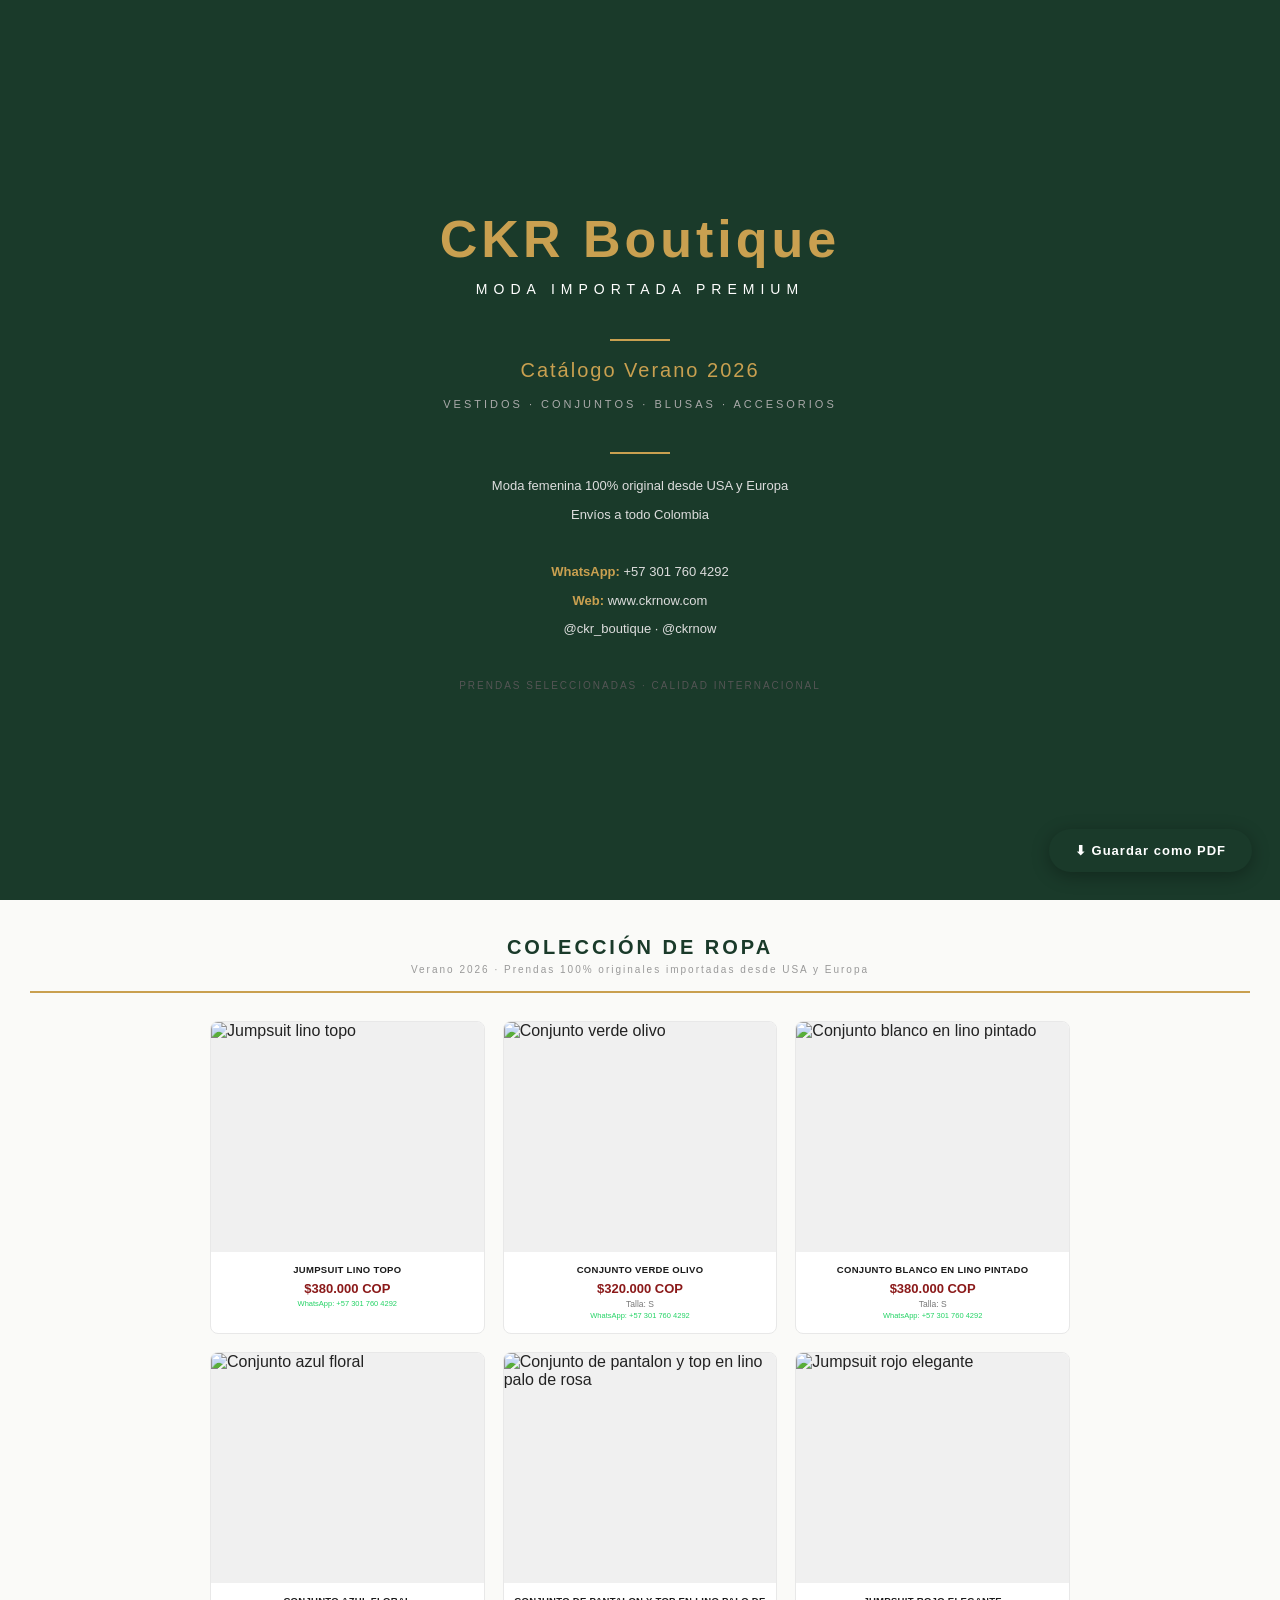
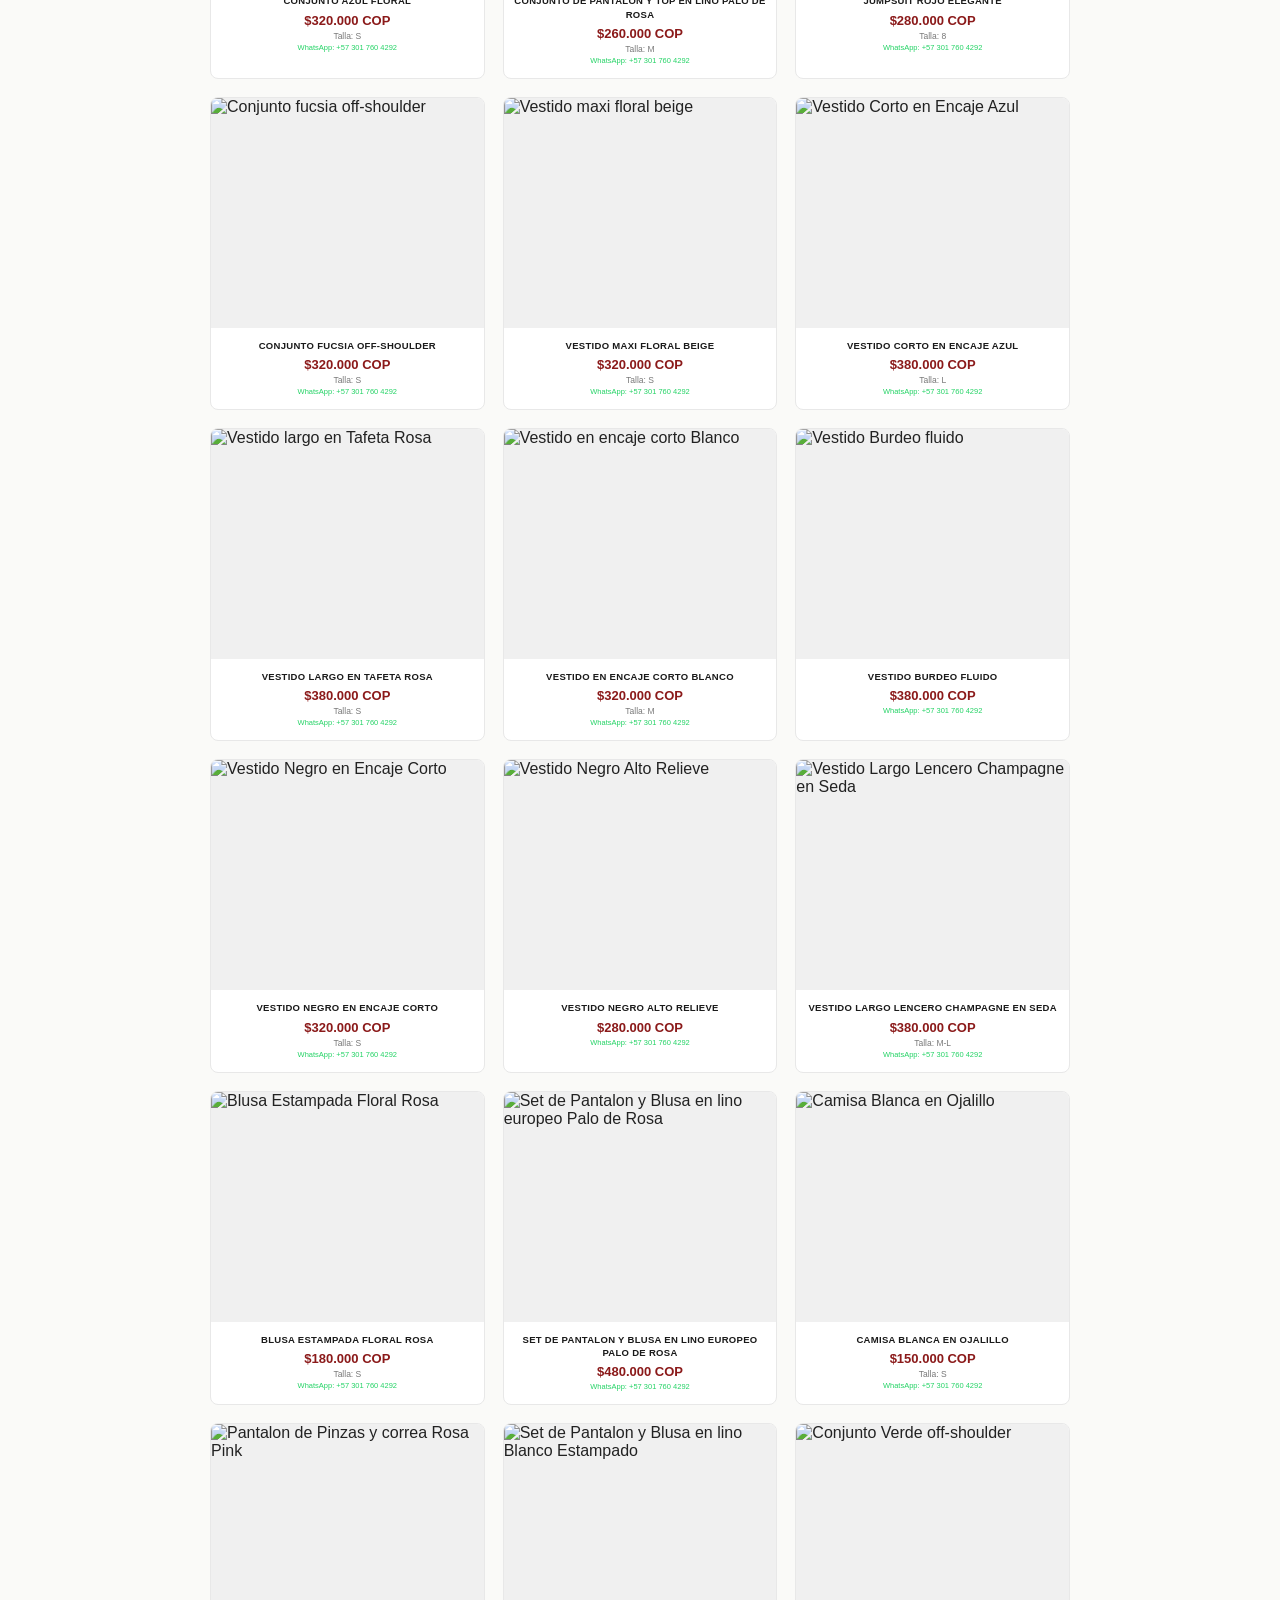
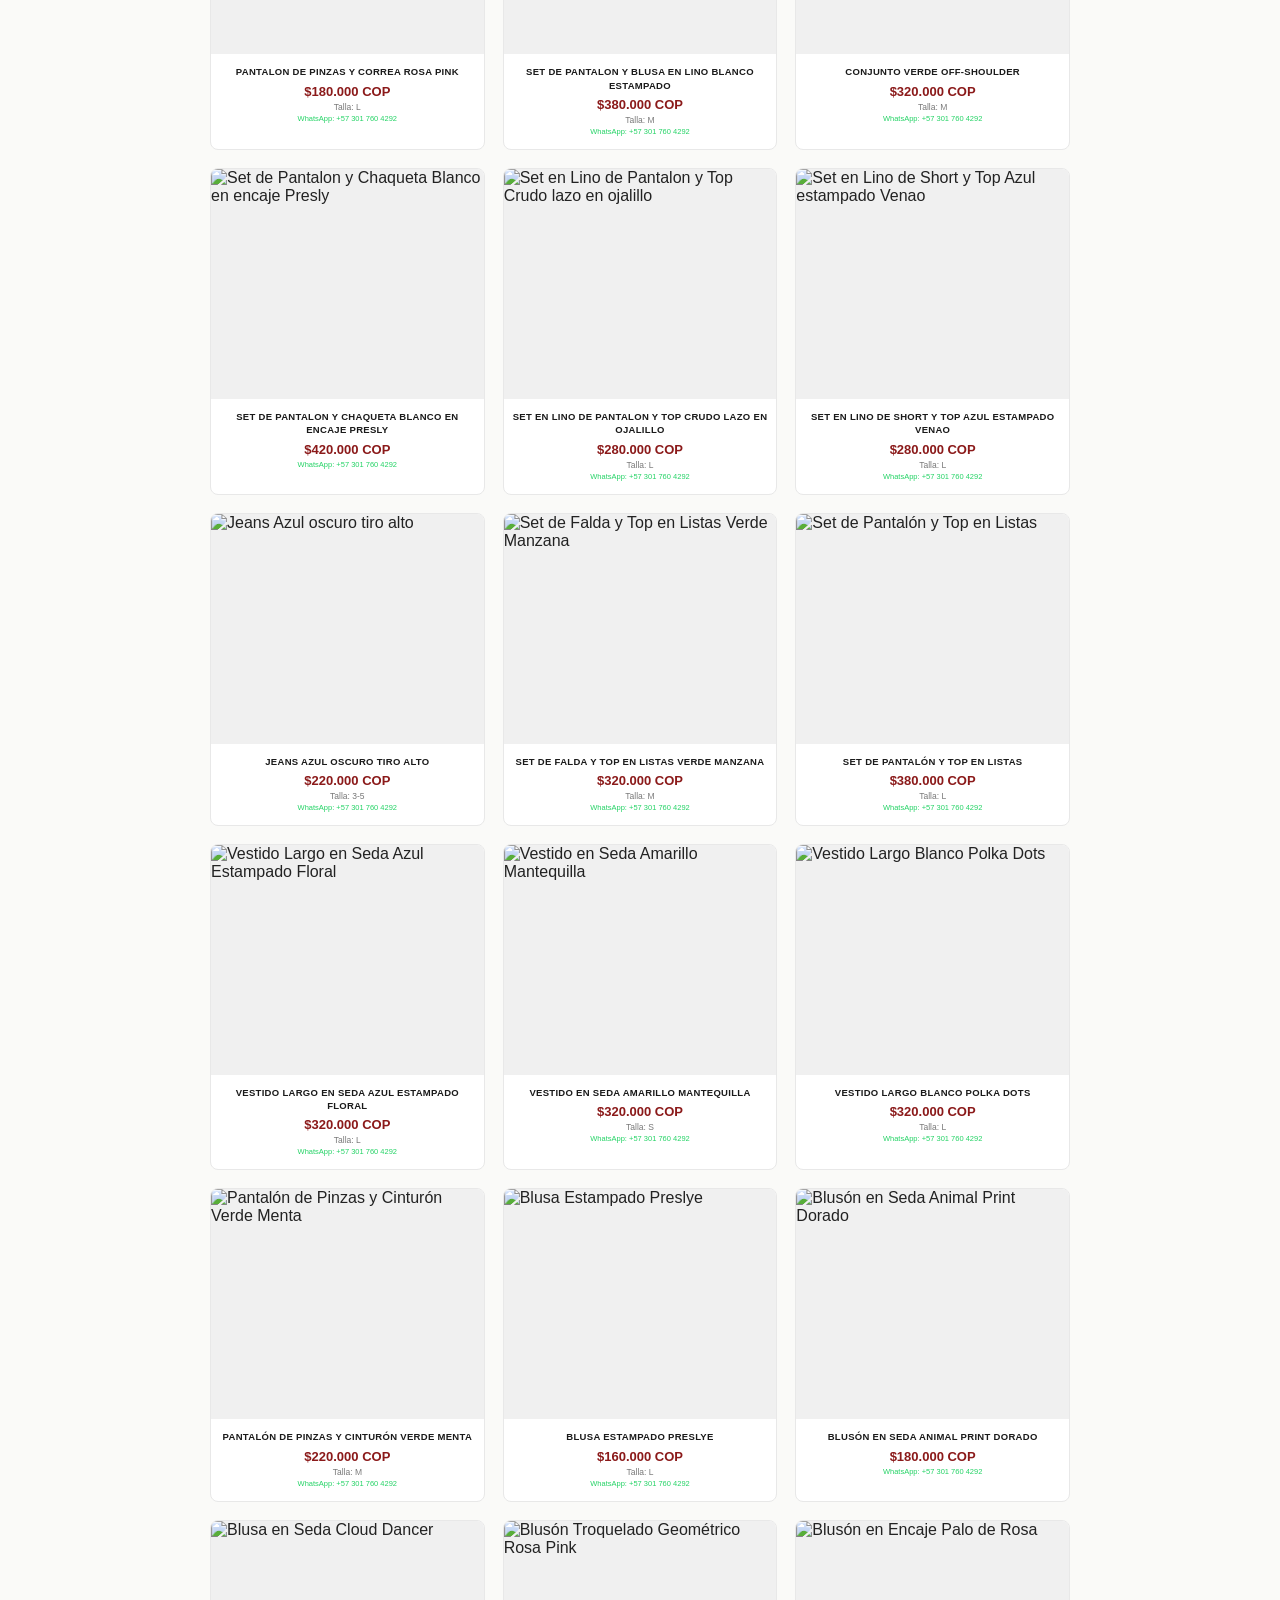
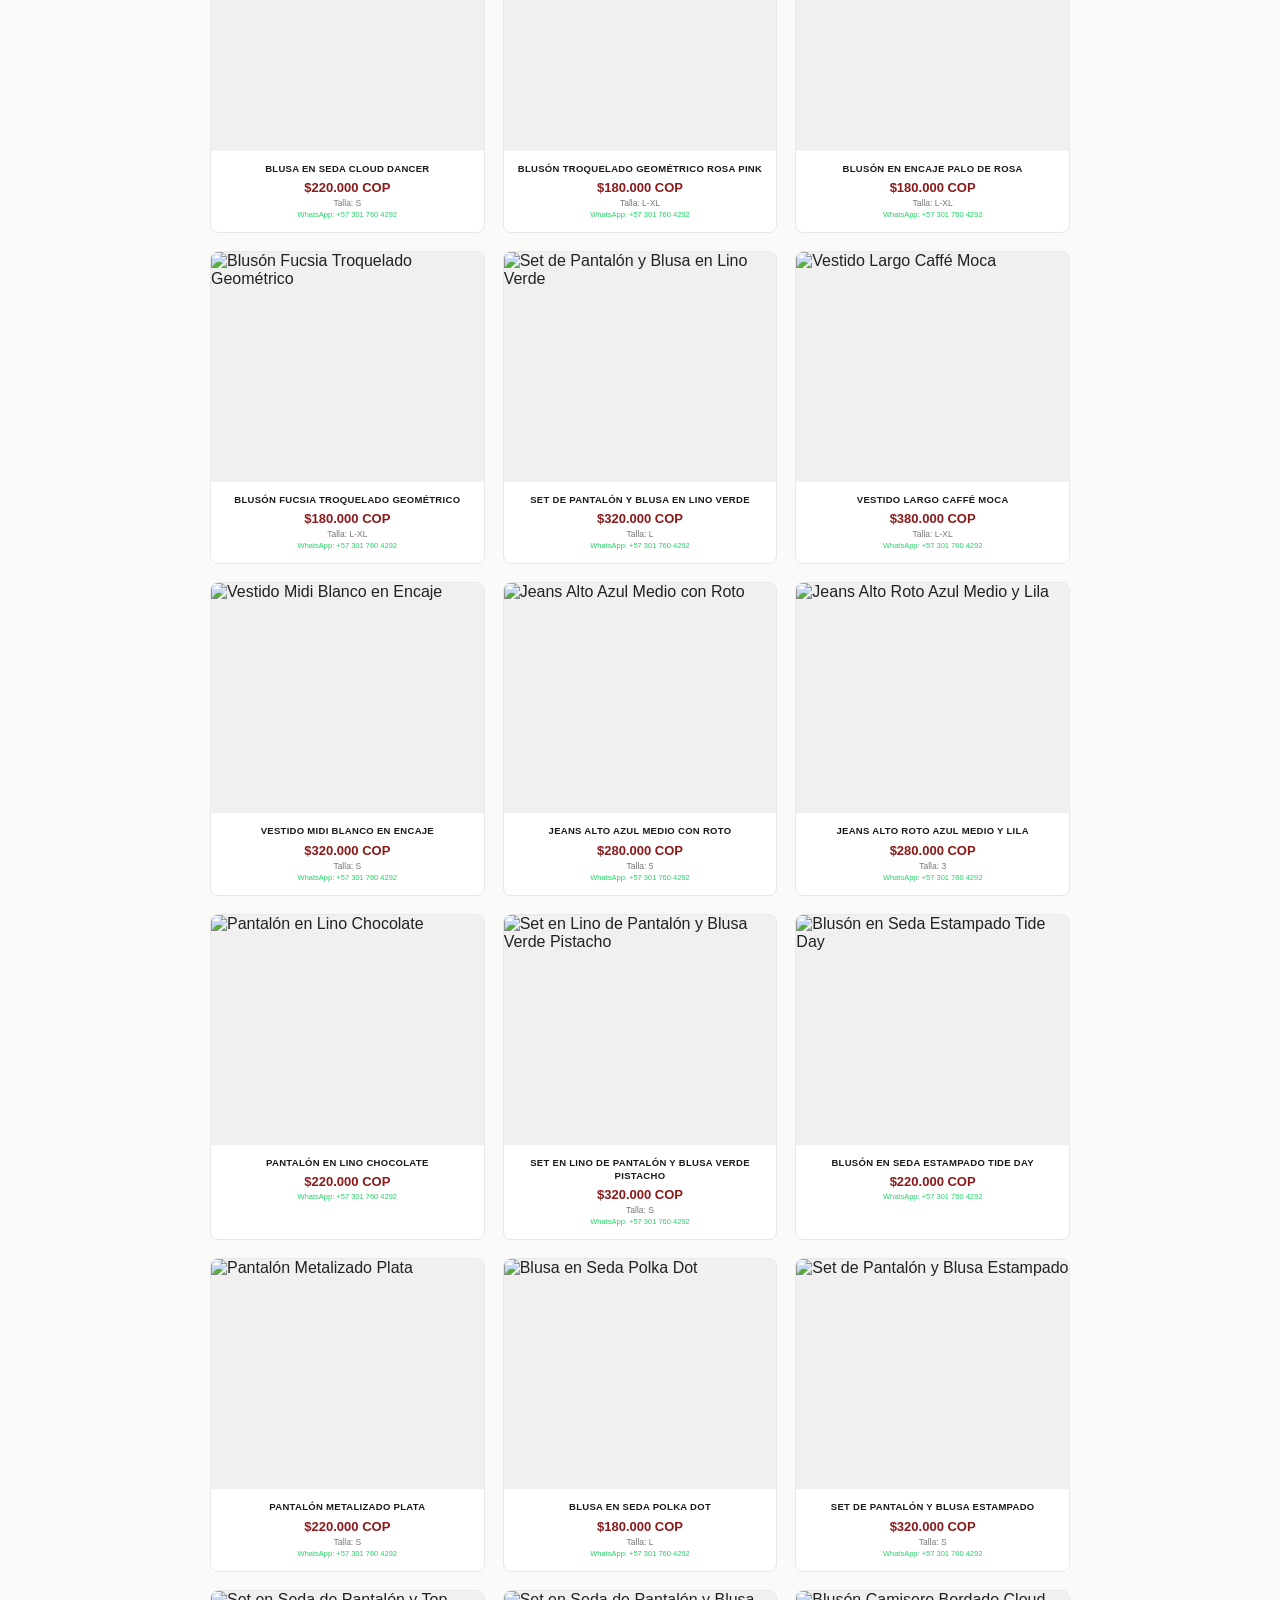
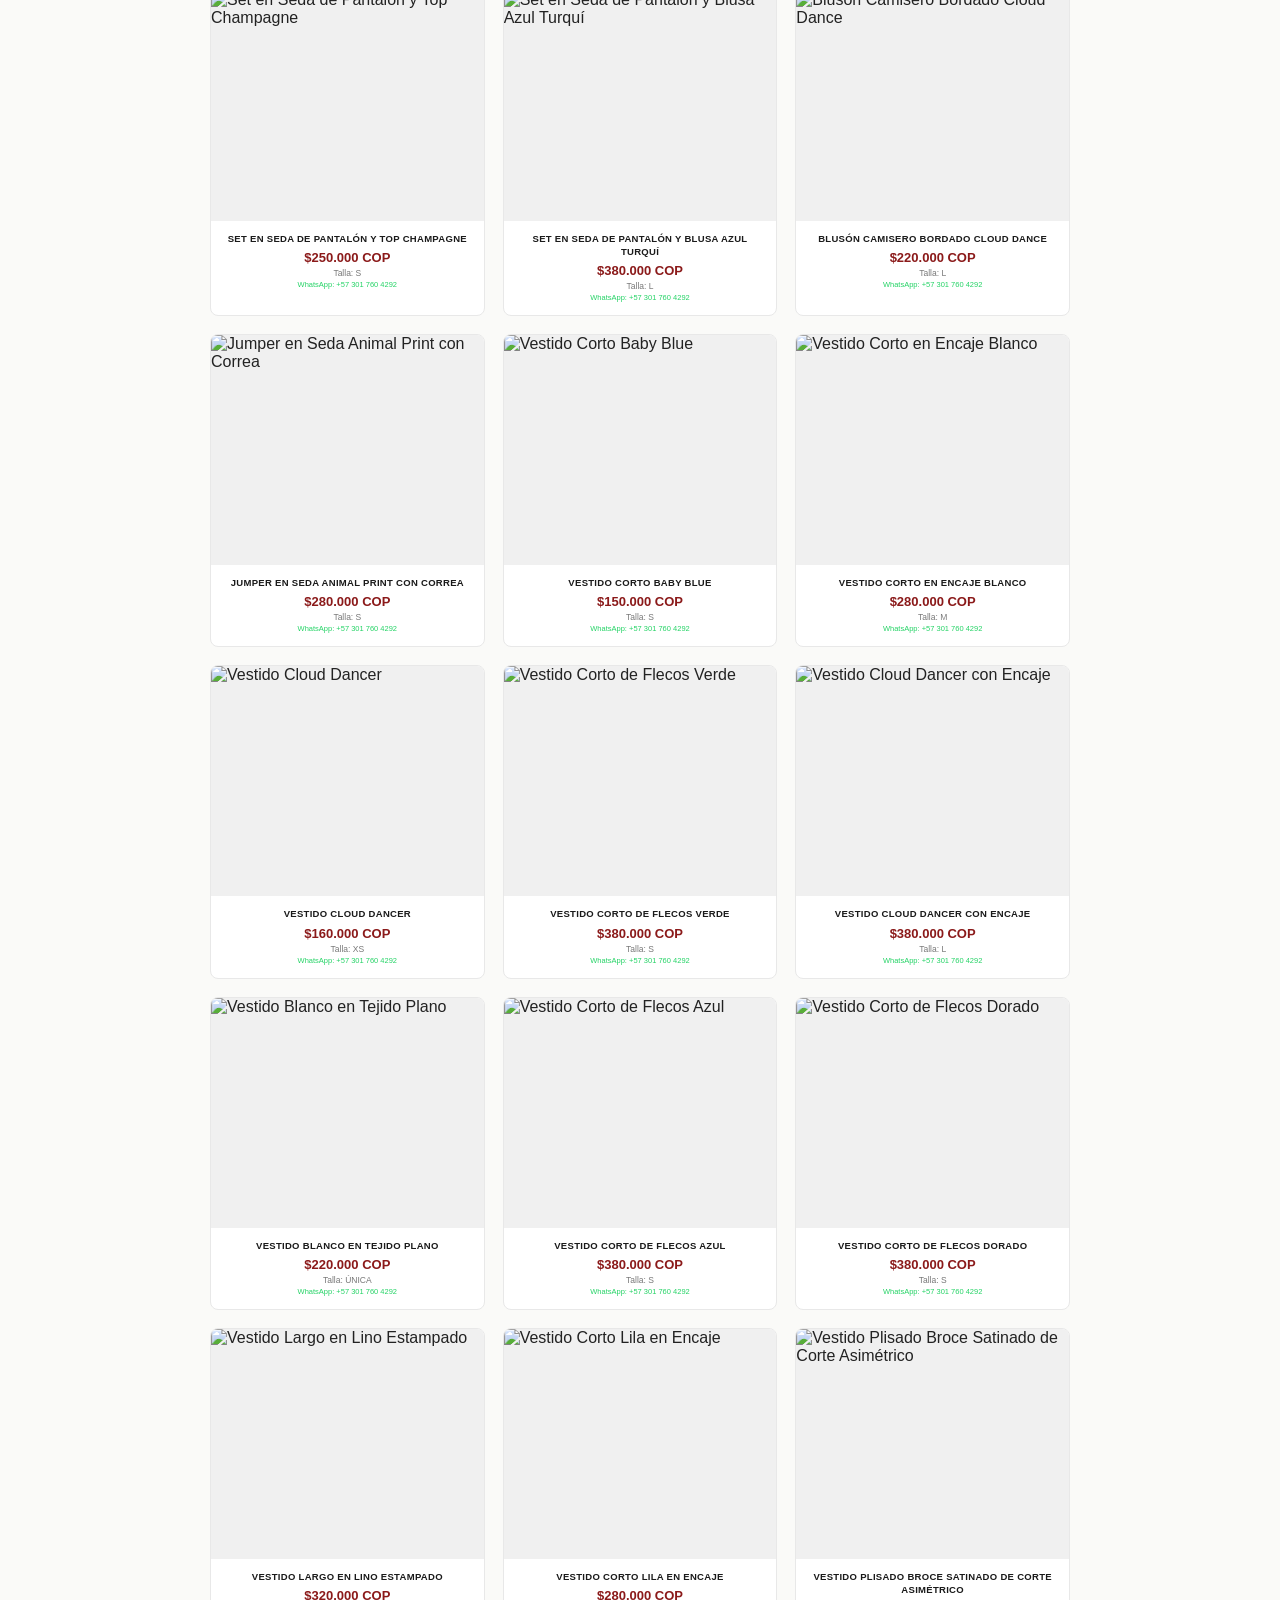
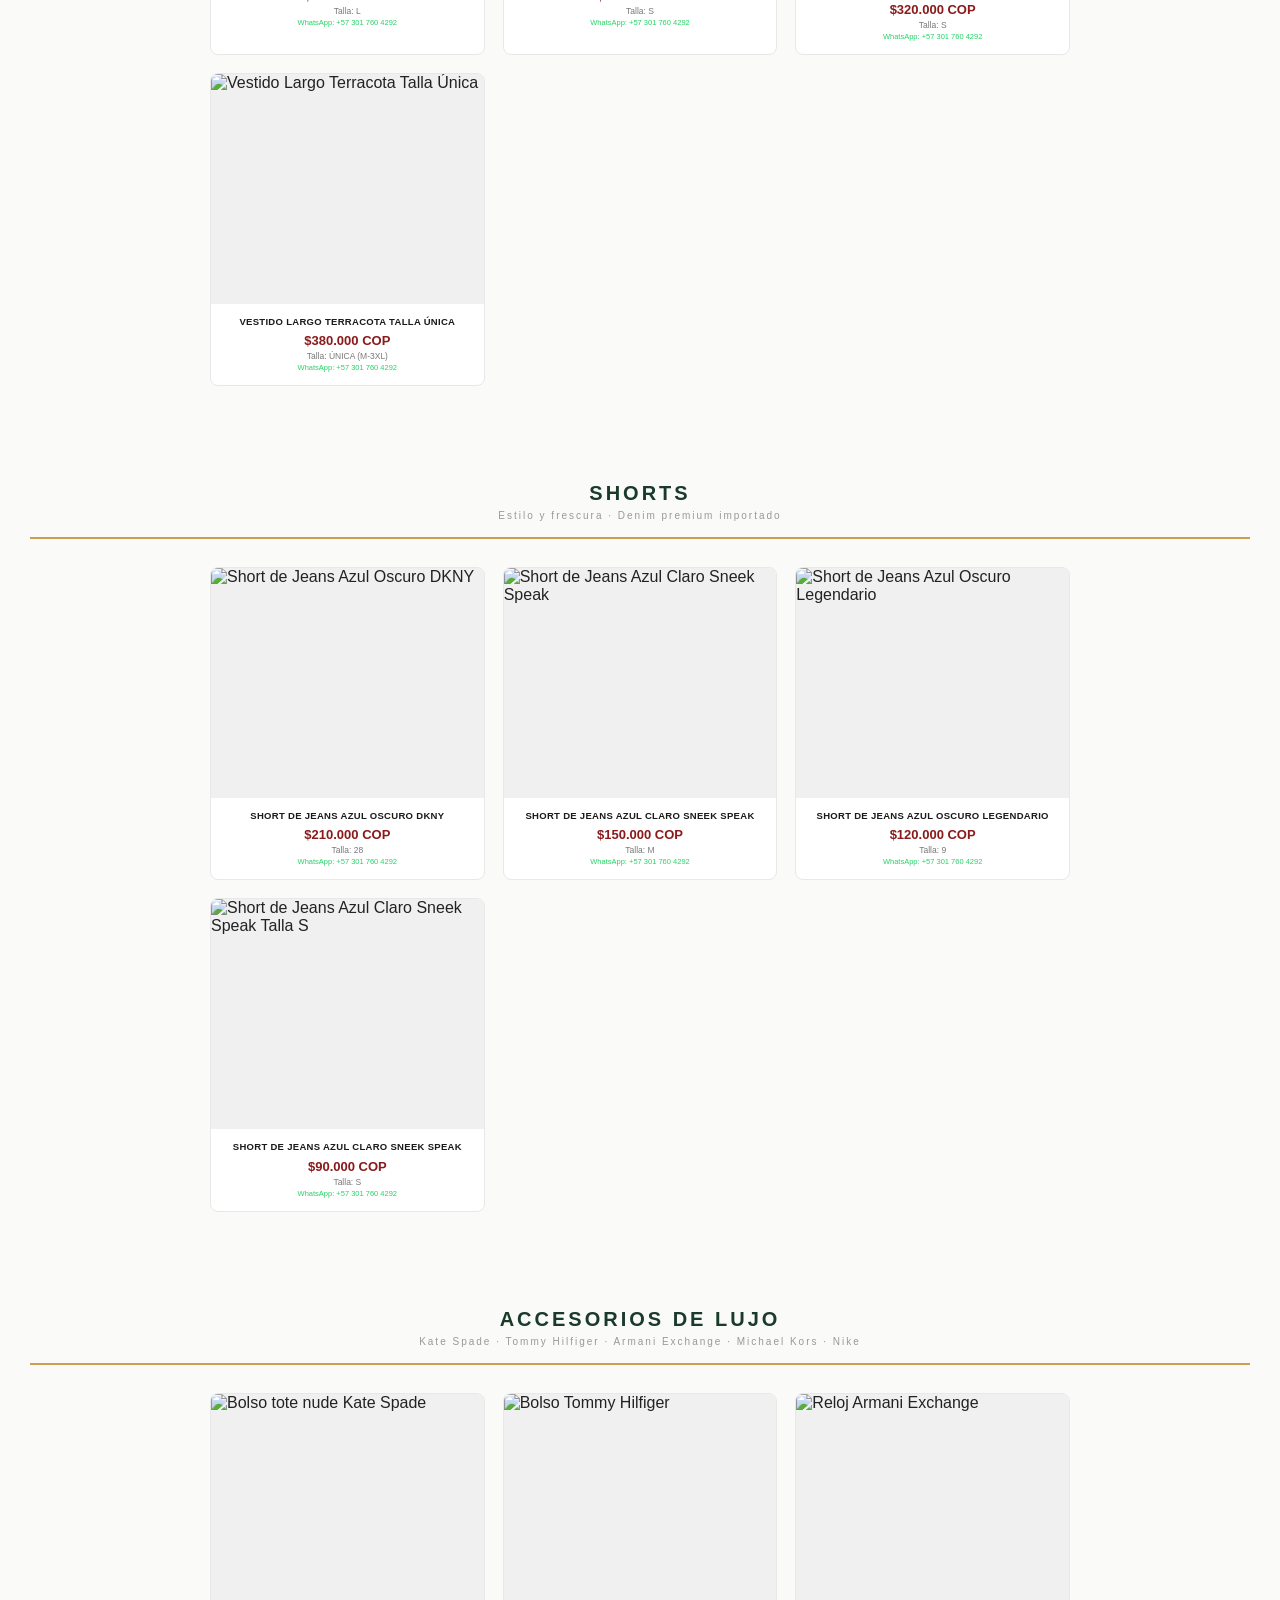
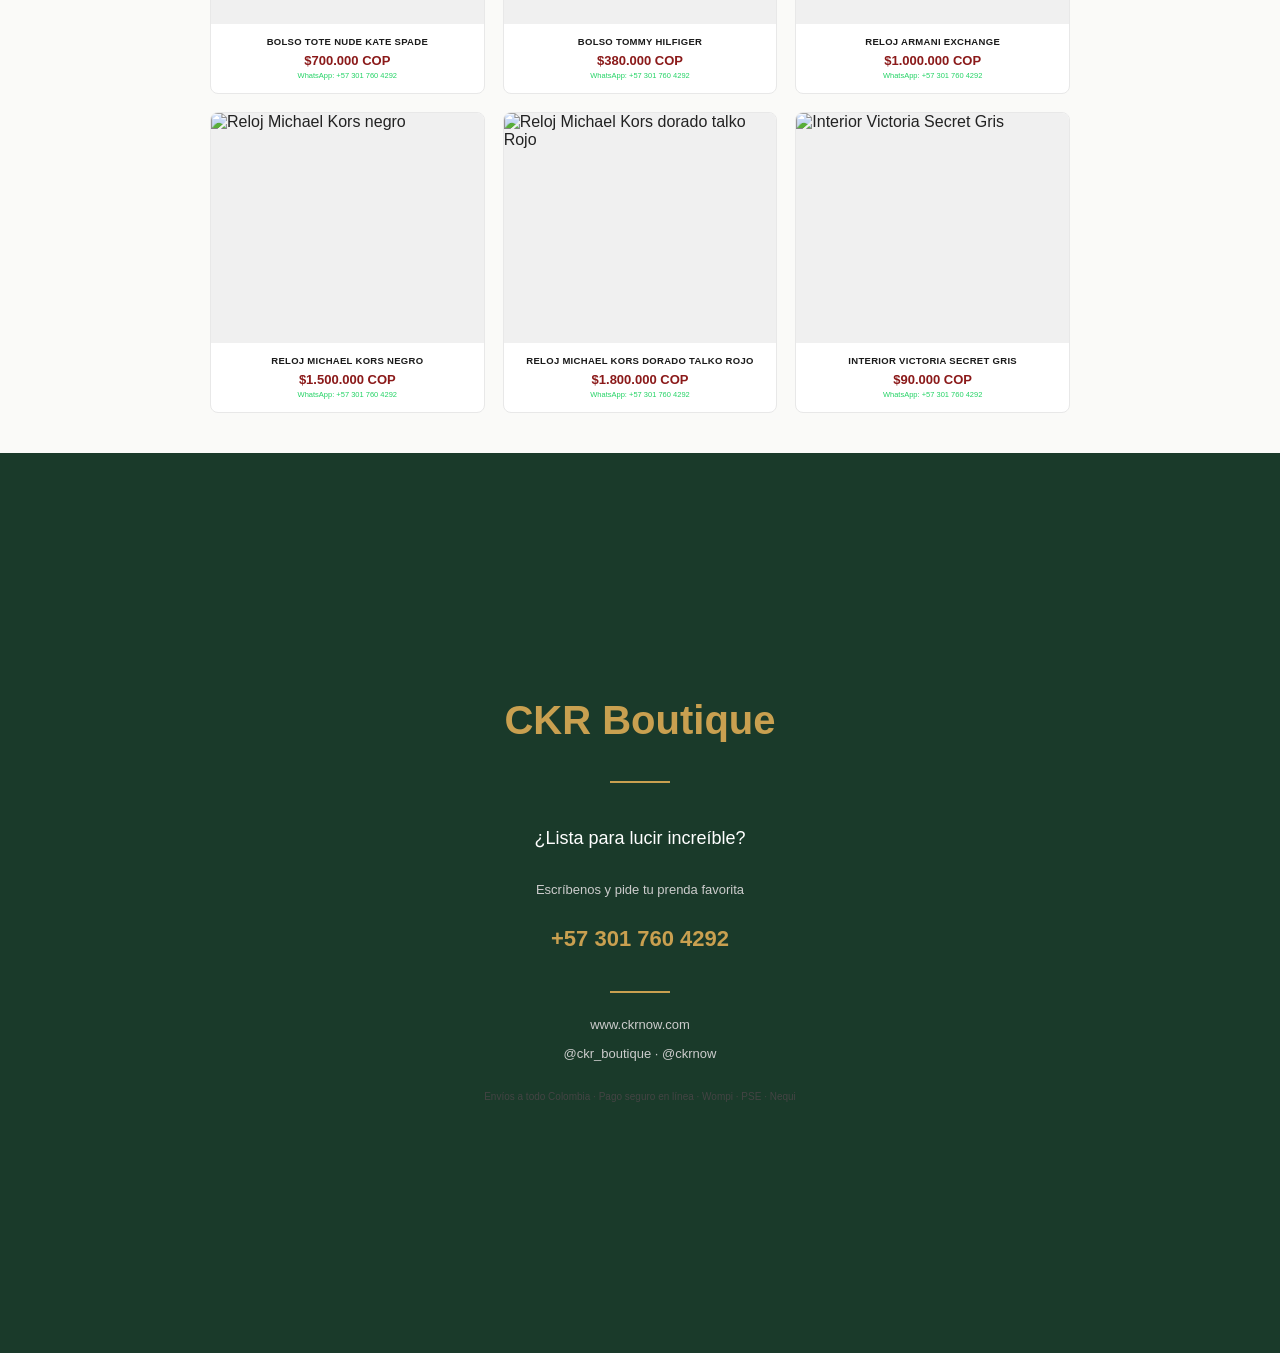
==== commit f8b176dc: "Agregar Vestido Largo Terracota (CKR088) al catálogo y página web Co-Authored-By: Claude Sonnet 4.6 " ====
--- a/catalogo.html
+++ b/catalogo.html
@@ -65,6 +65,7 @@
 <div class='card'><div class='img-wrap'><img src='https://lh3.googleusercontent.com/d/1oXCPXyDDbkQvUwJ6HKKL_y9EZ8L7TrST' alt='Vestido Largo en Lino Estampado' loading='lazy'/></div><div class='info'><h3>Vestido Largo en Lino Estampado</h3><p class='price'>$320.000 COP</p><p class='size'>Talla: L</p><p class='wa'>WhatsApp: +57 301 760 4292</p></div></div>
 <div class='card'><div class='img-wrap'><img src='https://lh3.googleusercontent.com/d/1YgI8lL4vJAjkzyNsE5z9-FyFBTryJutL' alt='Vestido Corto Lila en Encaje' loading='lazy'/></div><div class='info'><h3>Vestido Corto Lila en Encaje</h3><p class='price'>$280.000 COP</p><p class='size'>Talla: S</p><p class='wa'>WhatsApp: +57 301 760 4292</p></div></div>
 <div class='card'><div class='img-wrap'><img src='https://lh3.googleusercontent.com/d/1c3X1BWjo7IUmjMADZ-z178AVf__cokHX' alt='Vestido Plisado Broce Satinado de Corte Asimétrico' loading='lazy'/></div><div class='info'><h3>Vestido Plisado Broce Satinado de Corte Asimétrico</h3><p class='price'>$320.000 COP</p><p class='size'>Talla: S</p><p class='wa'>WhatsApp: +57 301 760 4292</p></div></div>
+<div class='card'><div class='img-wrap'><img src='https://alvapas75-afk.github.io/ckrnow-website/images/vestido_terracota.jpg' alt='Vestido Largo Terracota Talla Única' loading='lazy'/></div><div class='info'><h3>Vestido Largo Terracota Talla Única</h3><p class='price'>$380.000 COP</p><p class='size'>Talla: ÚNICA (M-3XL)</p><p class='wa'>WhatsApp: +57 301 760 4292</p></div></div>
 </div>
 <div class="sec" style="margin-top:20px;"><h2>Shorts</h2><p>Estilo y frescura · Denim premium importado</p></div>
 <div class="grid"><div class='card'><div class='img-wrap'><img src='https://lh3.googleusercontent.com/d/1fiePIag_t3InPG_-6yZrnvWfP_YLjcgO' alt='Short de Jeans Azul Oscuro DKNY' loading='lazy'/></div><div class='info'><h3>Short de Jeans Azul Oscuro DKNY</h3><p class='price'>$210.000 COP</p><p class='size'>Talla: 28</p><p class='wa'>WhatsApp: +57 301 760 4292</p></div></div>
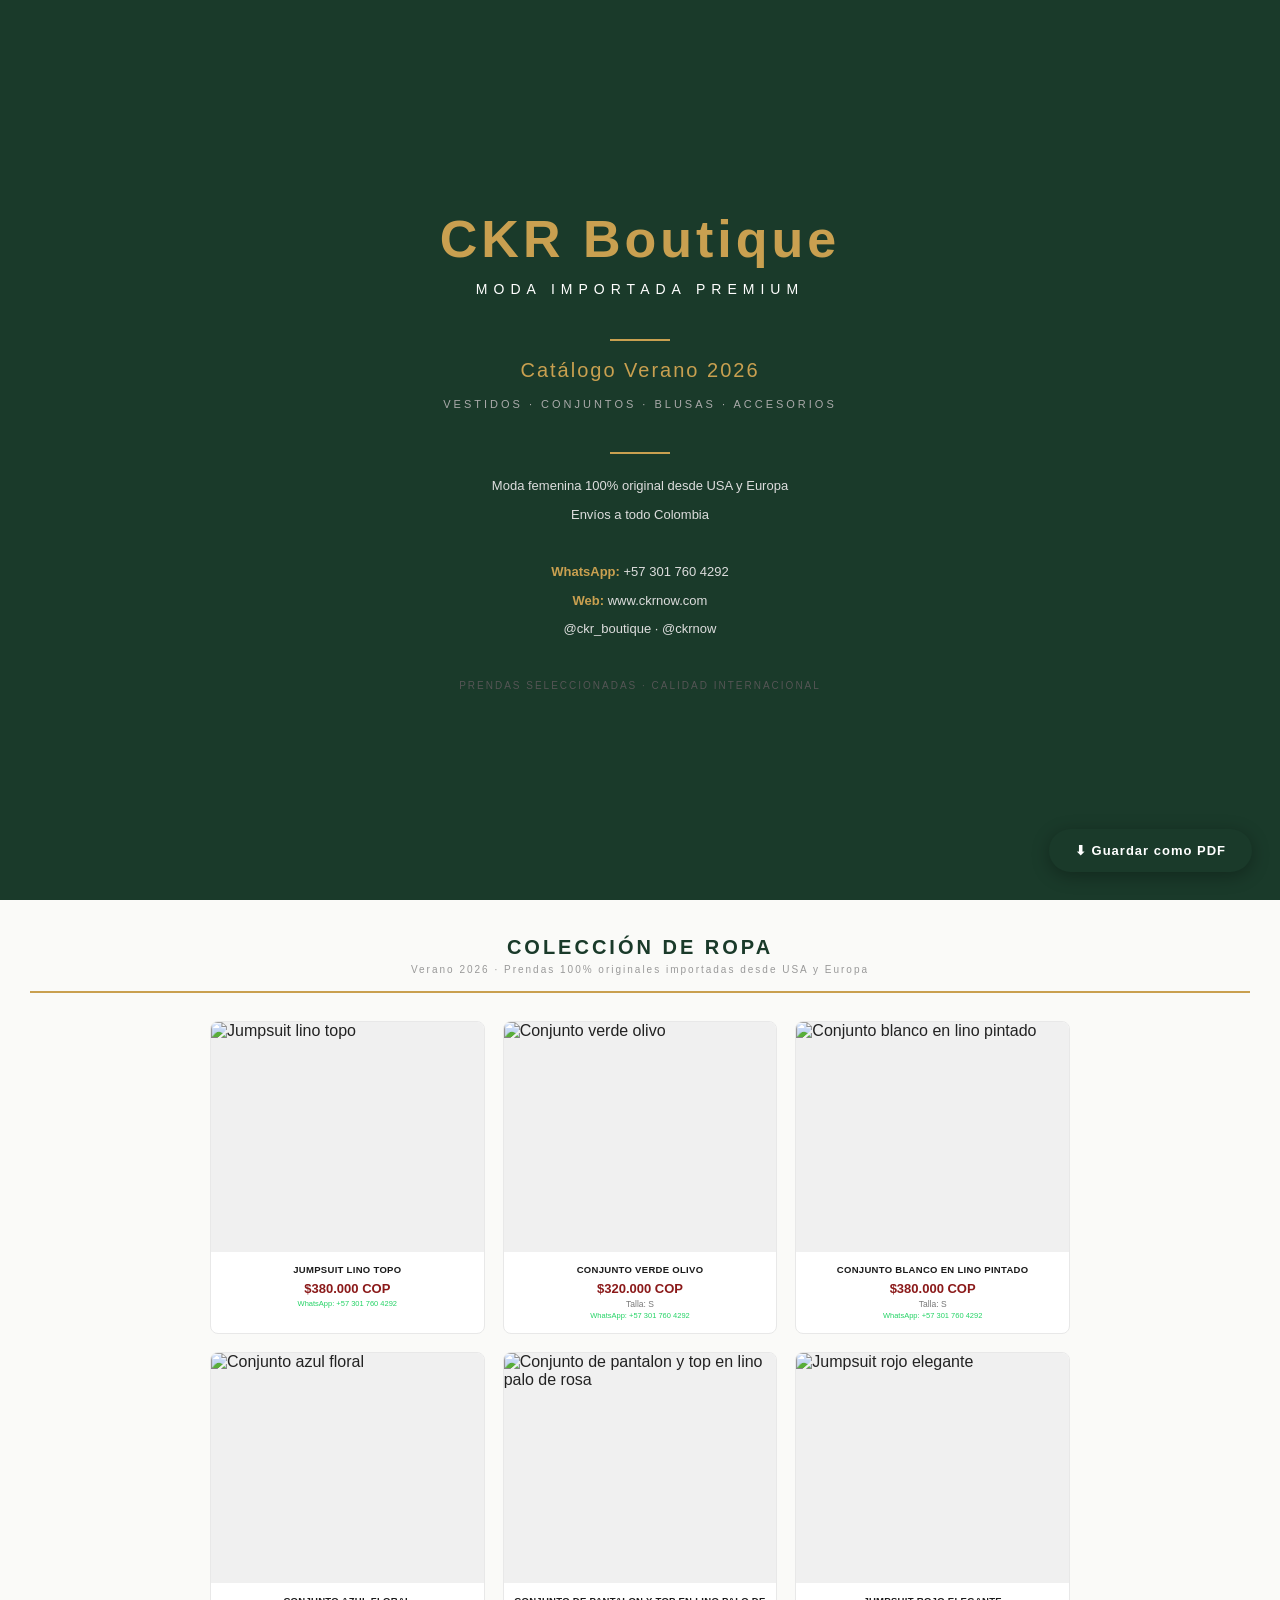
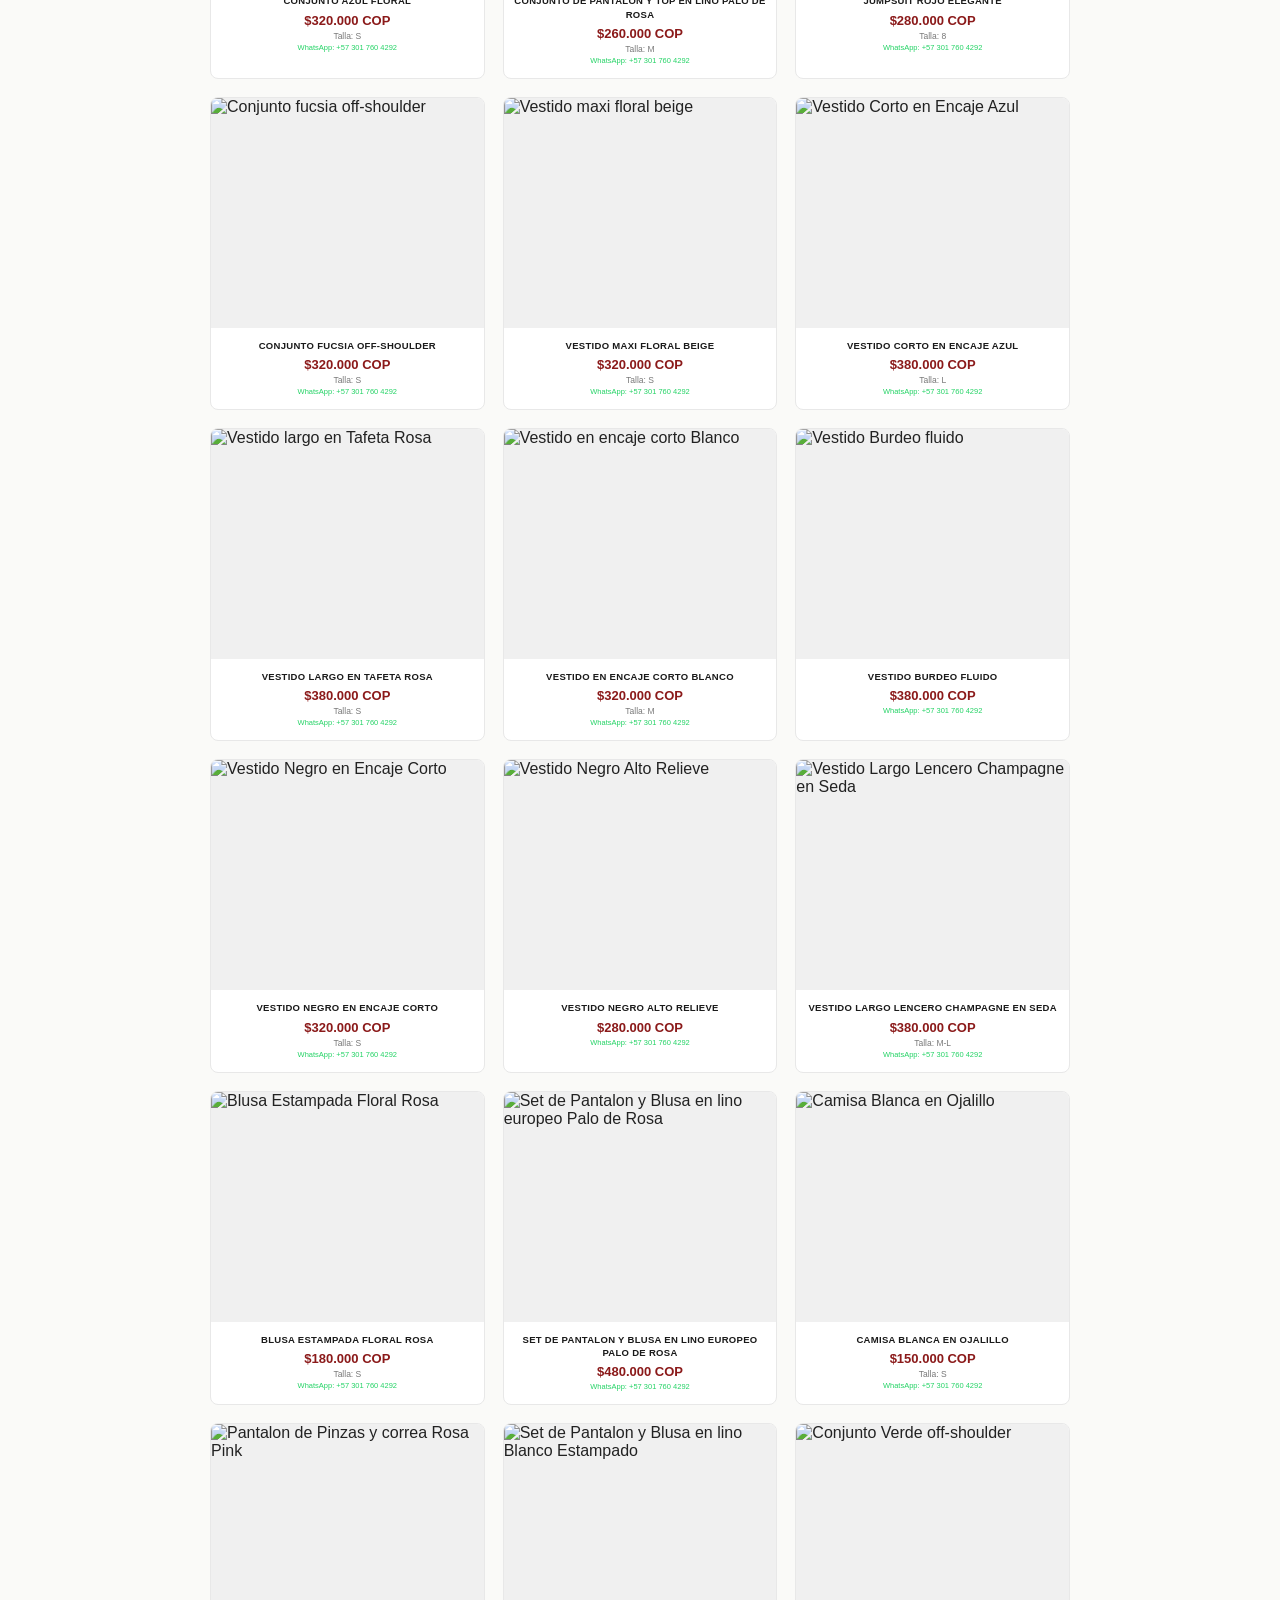
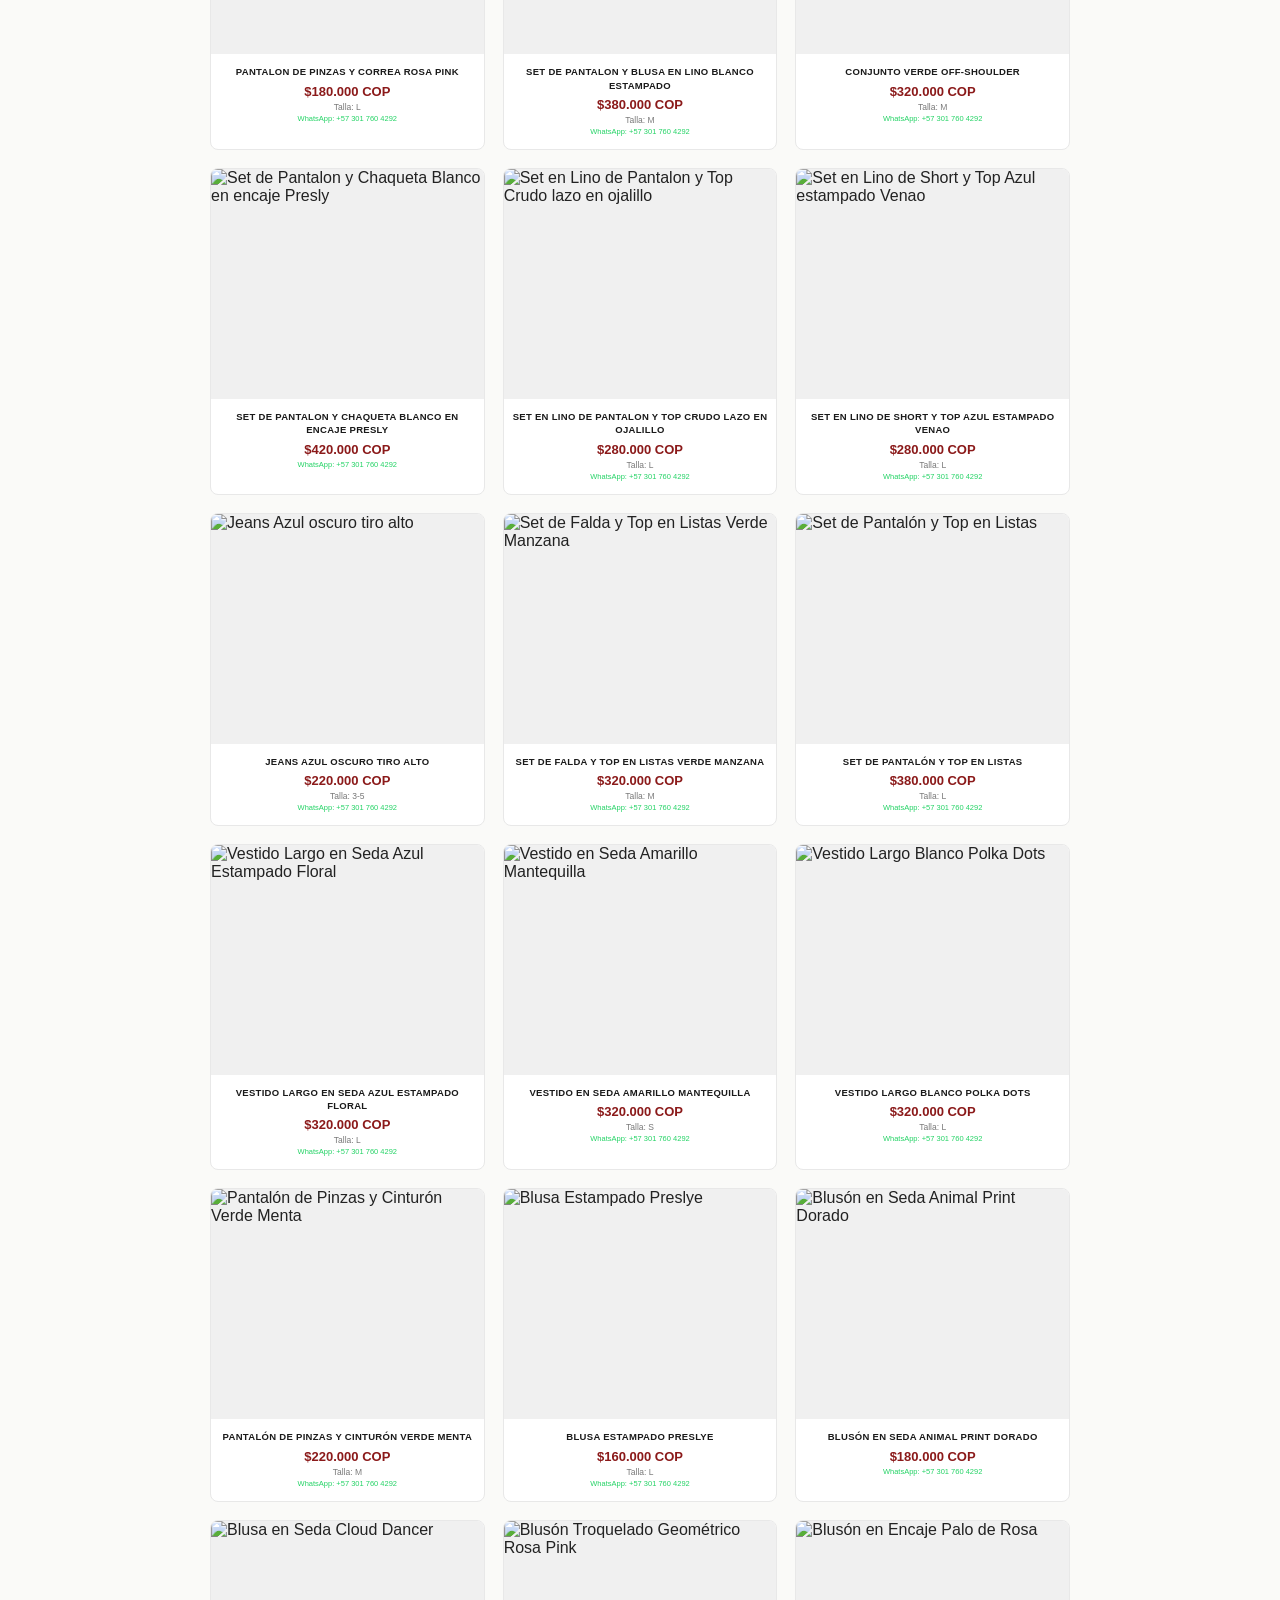
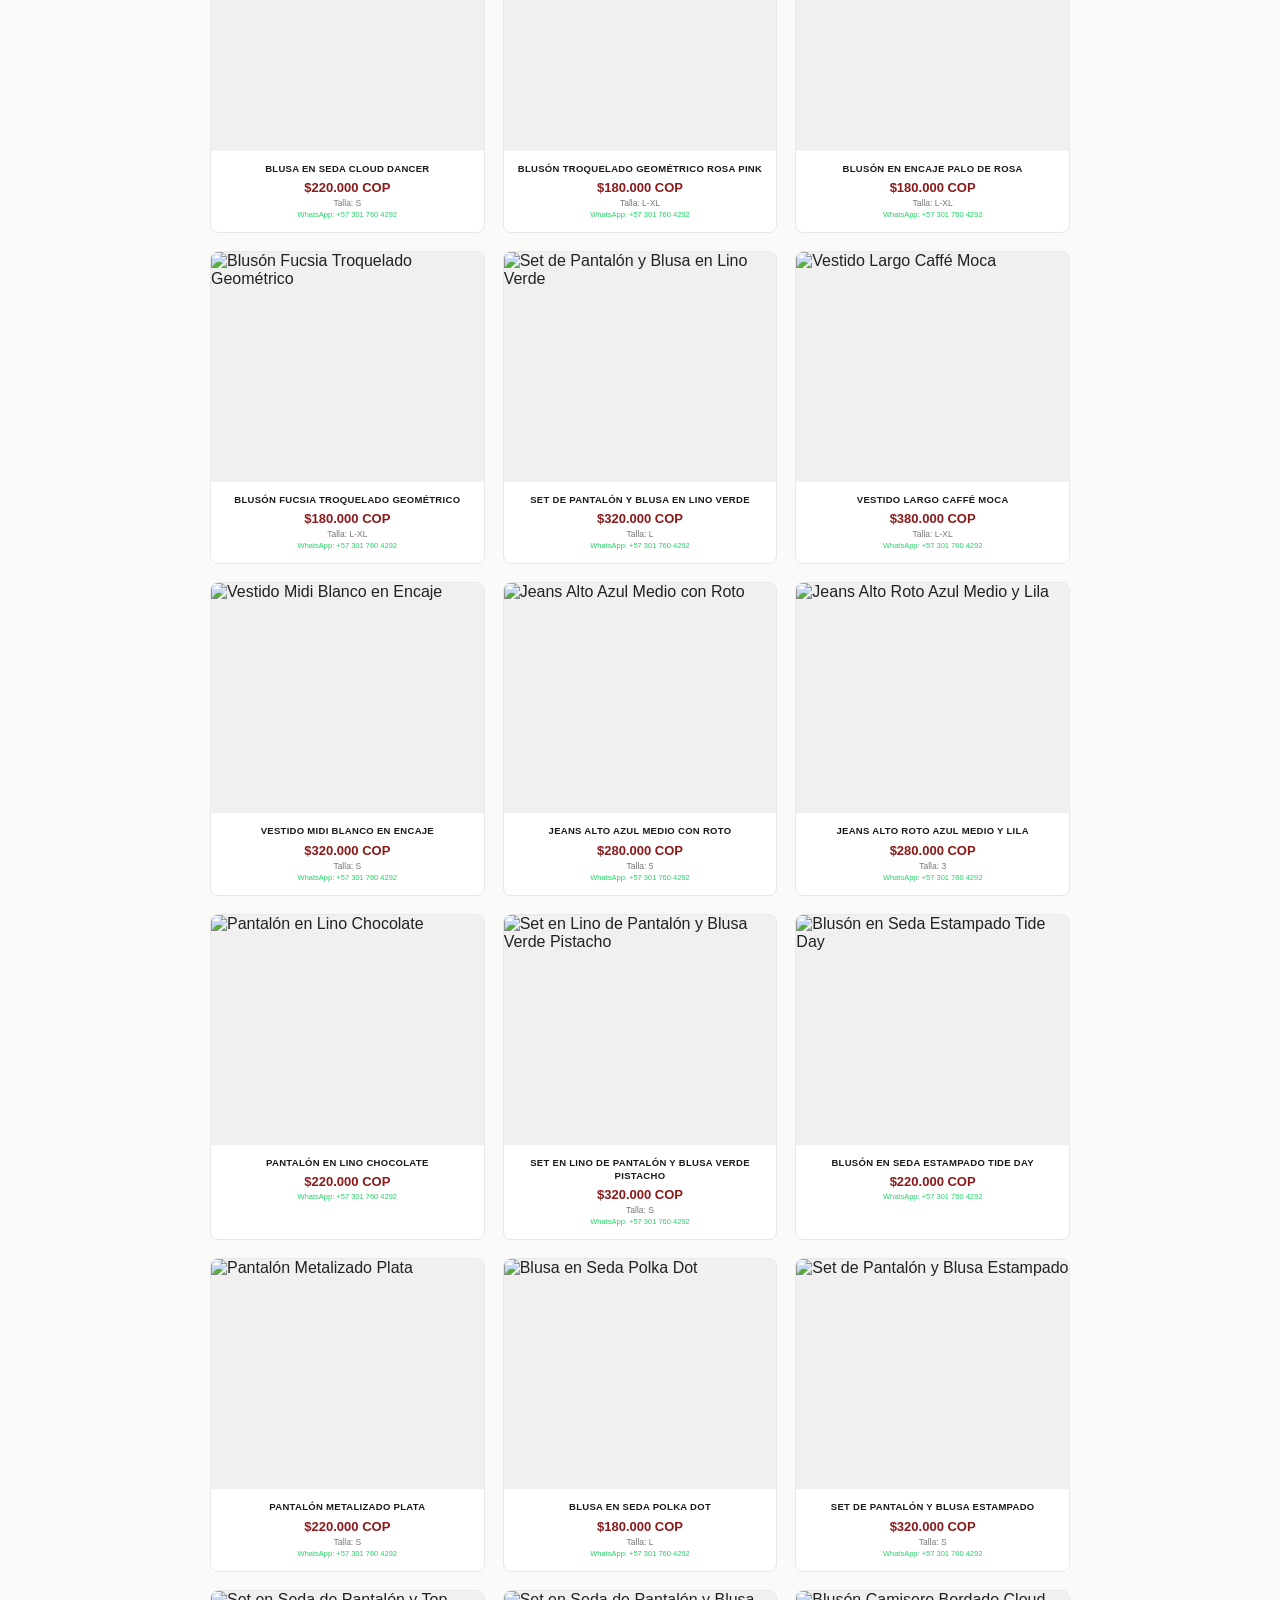
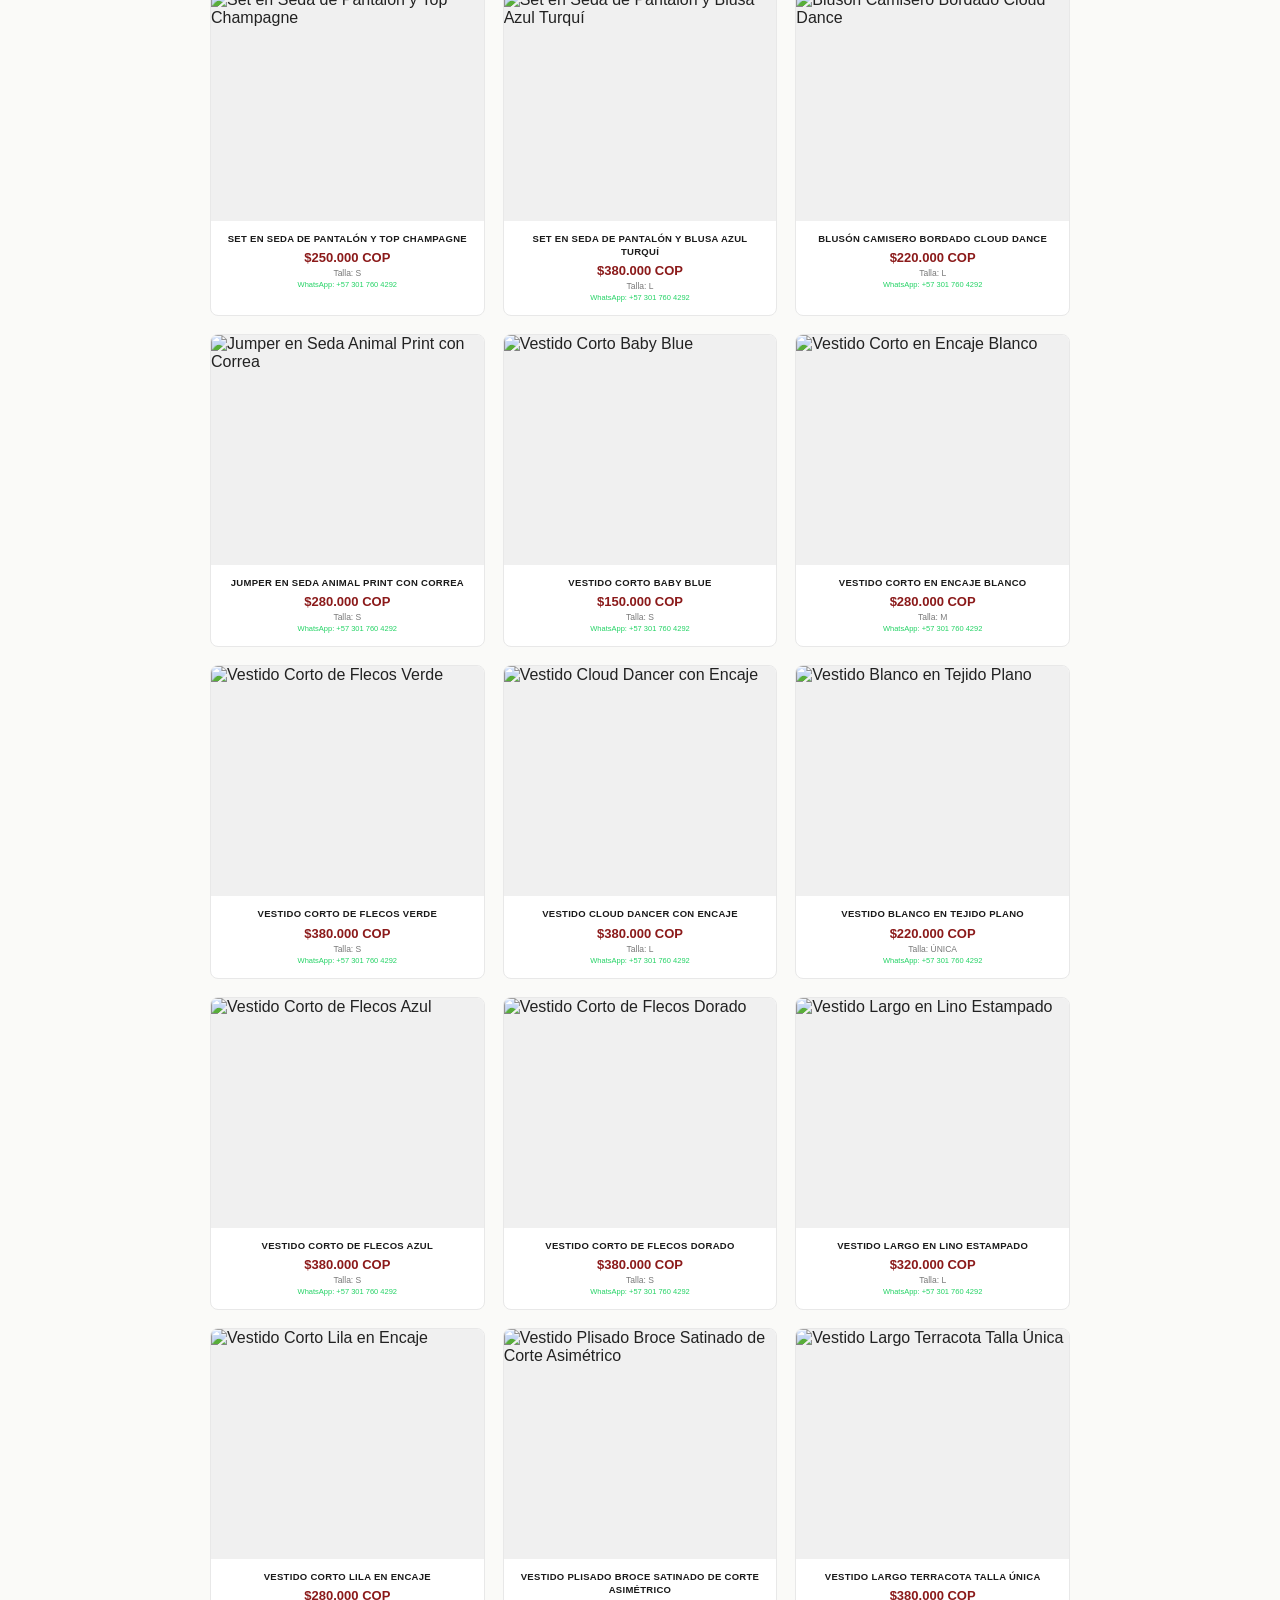
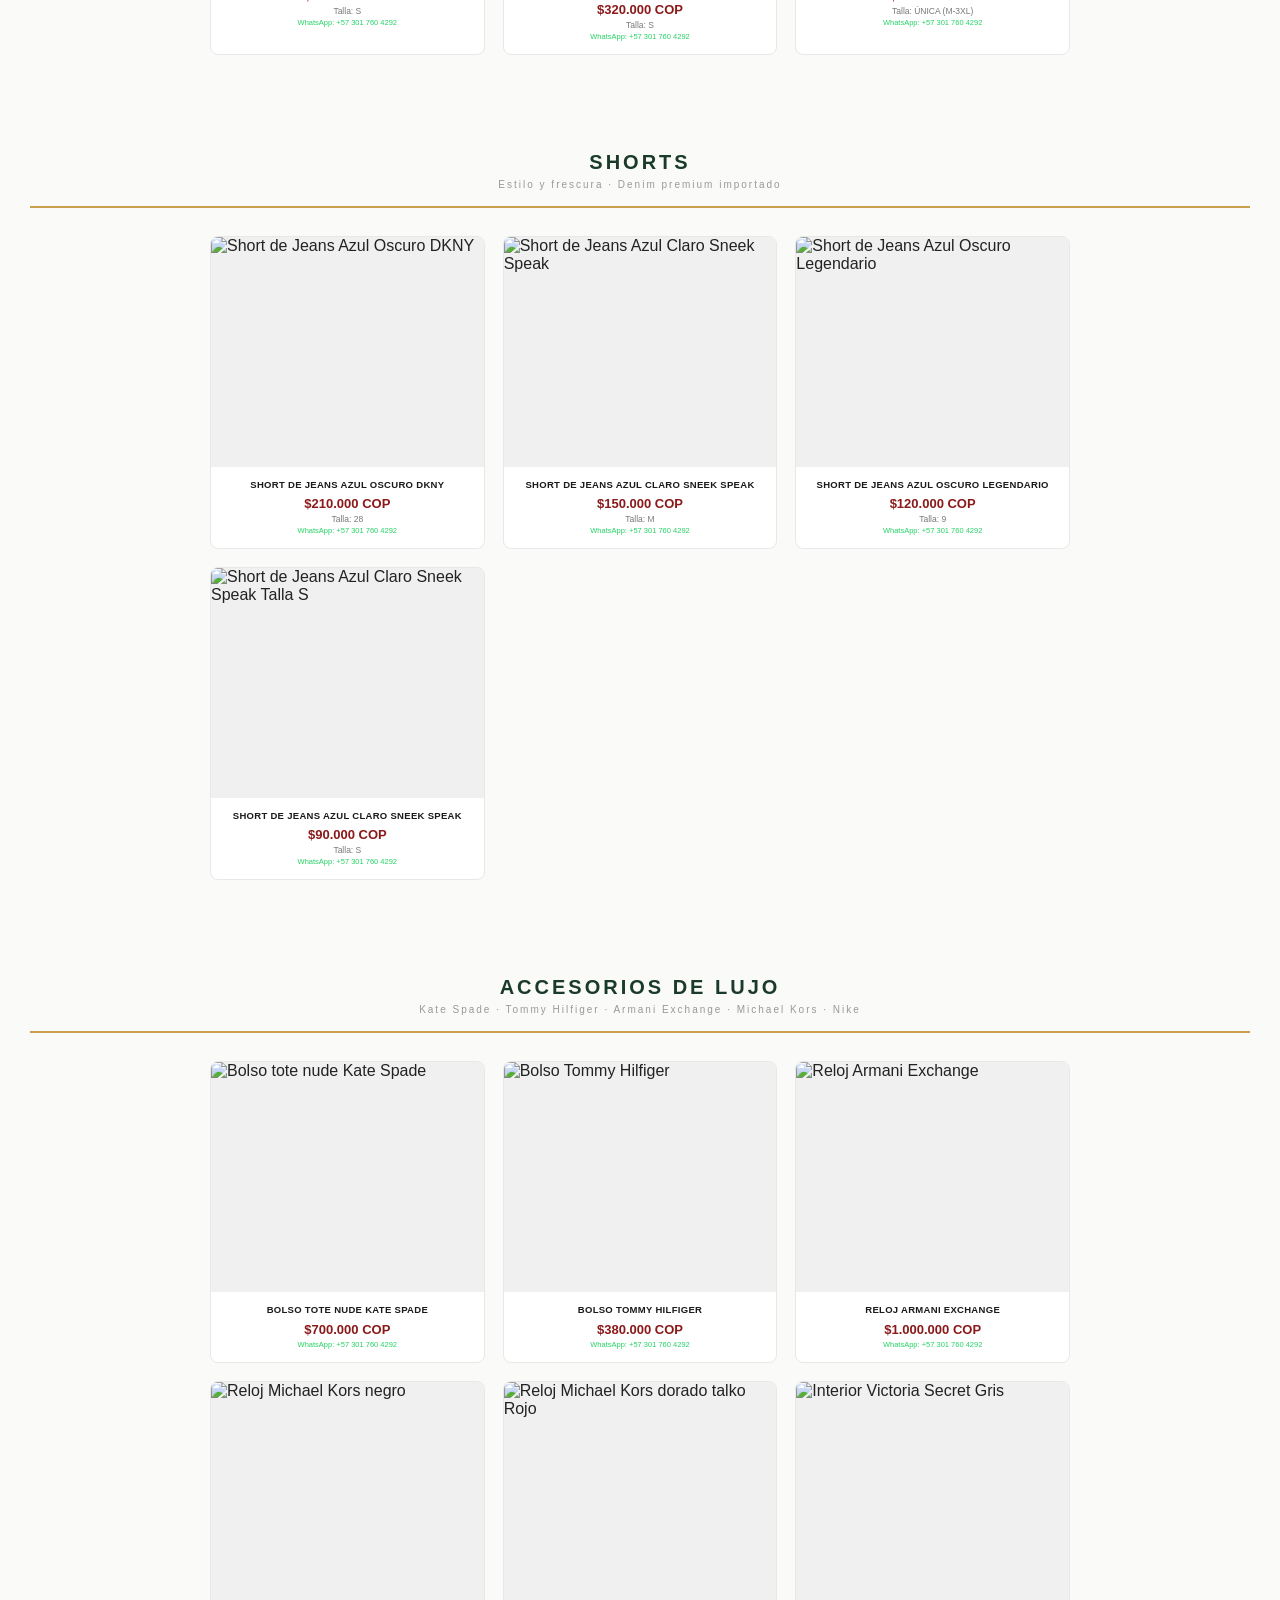
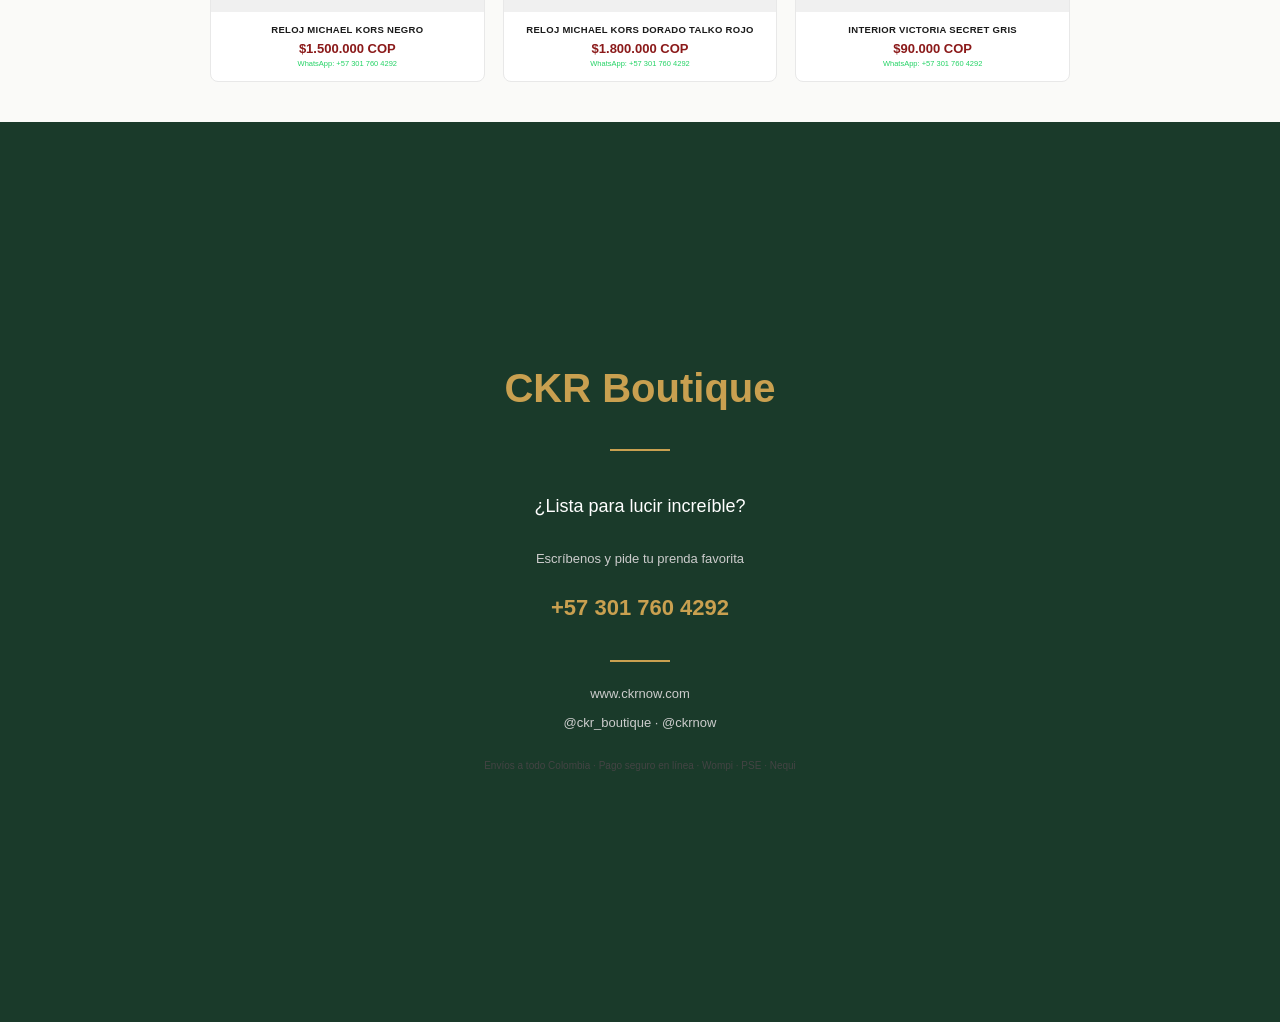
==== commit 64781354: "Eliminar Vestido Cloud Dancer XS - vendido" ====
--- a/catalogo.html
+++ b/catalogo.html
@@ -56,7 +56,6 @@
 <div class='card'><div class='img-wrap'><img src='https://drive.google.com/thumbnail?id=1-dhuIcoh3bvk78zgik5UNlxMn-G8PPyz&sz=w1000' alt='Jumper en Seda Animal Print con Correa' loading='lazy'/></div><div class='info'><h3>Jumper en Seda Animal Print con Correa</h3><p class='price'>$280.000 COP</p><p class='size'>Talla: S</p><p class='wa'>WhatsApp: +57 301 760 4292</p></div></div>
 <div class='card'><div class='img-wrap'><img src='https://lh3.googleusercontent.com/d/1agN8ObP6PxycWcI68uZKwu_m-wuohlbP' alt='Vestido Corto Baby Blue' loading='lazy'/></div><div class='info'><h3>Vestido Corto Baby Blue</h3><p class='price'>$150.000 COP</p><p class='size'>Talla: S</p><p class='wa'>WhatsApp: +57 301 760 4292</p></div></div>
 <div class='card'><div class='img-wrap'><img src='https://lh3.googleusercontent.com/d/14HbDzuYfOiWr7IUYApV-0FArJ__4-V8y' alt='Vestido Corto en Encaje Blanco' loading='lazy'/></div><div class='info'><h3>Vestido Corto en Encaje Blanco</h3><p class='price'>$280.000 COP</p><p class='size'>Talla: M</p><p class='wa'>WhatsApp: +57 301 760 4292</p></div></div>
-<div class='card'><div class='img-wrap'><img src='https://lh3.googleusercontent.com/d/1w57gYGFf08rHgeLpwdlxS5FJFckm7cUh' alt='Vestido Cloud Dancer' loading='lazy'/></div><div class='info'><h3>Vestido Cloud Dancer</h3><p class='price'>$160.000 COP</p><p class='size'>Talla: XS</p><p class='wa'>WhatsApp: +57 301 760 4292</p></div></div>
 <div class='card'><div class='img-wrap'><img src='https://lh3.googleusercontent.com/d/1JIC3kFbVoSfPPz8qlBqqlHvst3syXJjx' alt='Vestido Corto de Flecos Verde' loading='lazy'/></div><div class='info'><h3>Vestido Corto de Flecos Verde</h3><p class='price'>$380.000 COP</p><p class='size'>Talla: S</p><p class='wa'>WhatsApp: +57 301 760 4292</p></div></div>
 <div class='card'><div class='img-wrap'><img src='https://lh3.googleusercontent.com/d/1GviO6dGmreyASbm64qgalE3KidR-vvUt' alt='Vestido Cloud Dancer con Encaje' loading='lazy'/></div><div class='info'><h3>Vestido Cloud Dancer con Encaje</h3><p class='price'>$380.000 COP</p><p class='size'>Talla: L</p><p class='wa'>WhatsApp: +57 301 760 4292</p></div></div>
 <div class='card'><div class='img-wrap'><img src='https://lh3.googleusercontent.com/d/1R3D3cs6RuuEzLYrjJhgHFSfZ7LQNjw7A' alt='Vestido Blanco en Tejido Plano' loading='lazy'/></div><div class='info'><h3>Vestido Blanco en Tejido Plano</h3><p class='price'>$220.000 COP</p><p class='size'>Talla: ÚNICA</p><p class='wa'>WhatsApp: +57 301 760 4292</p></div></div>
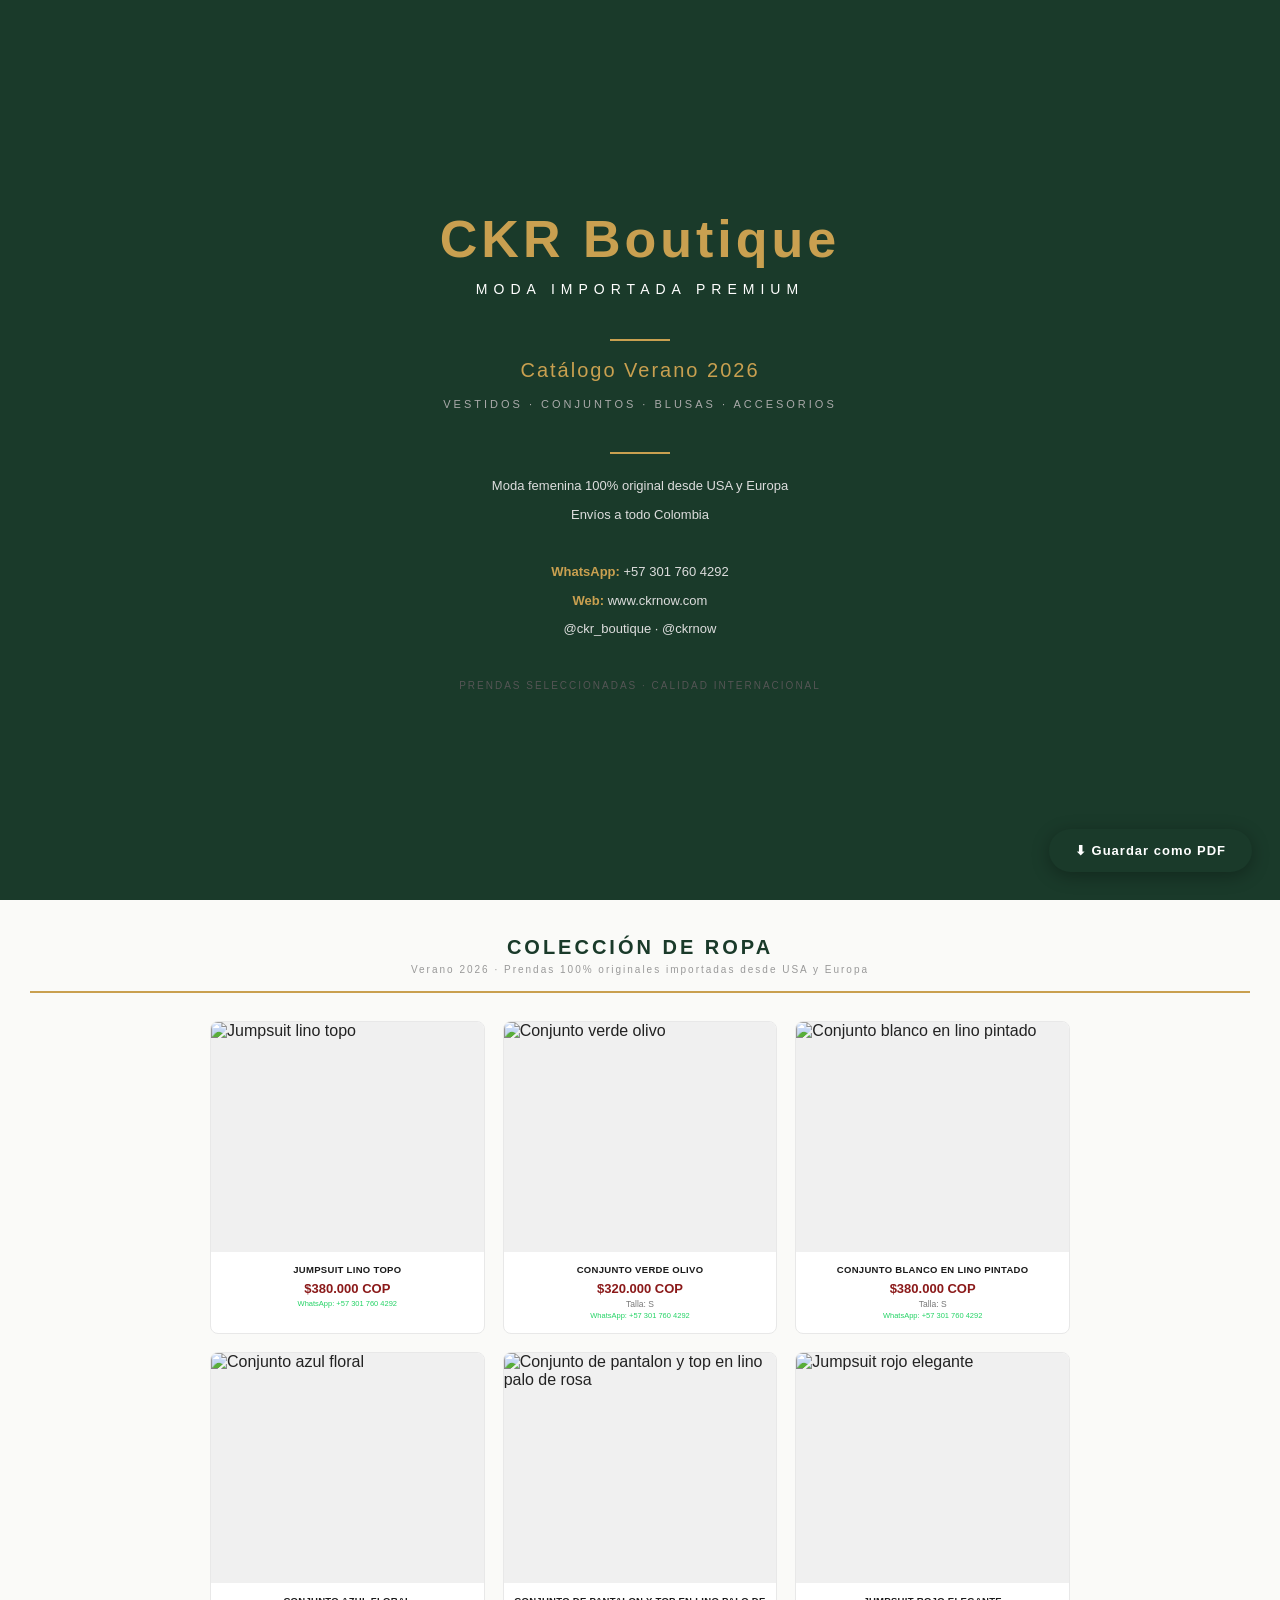
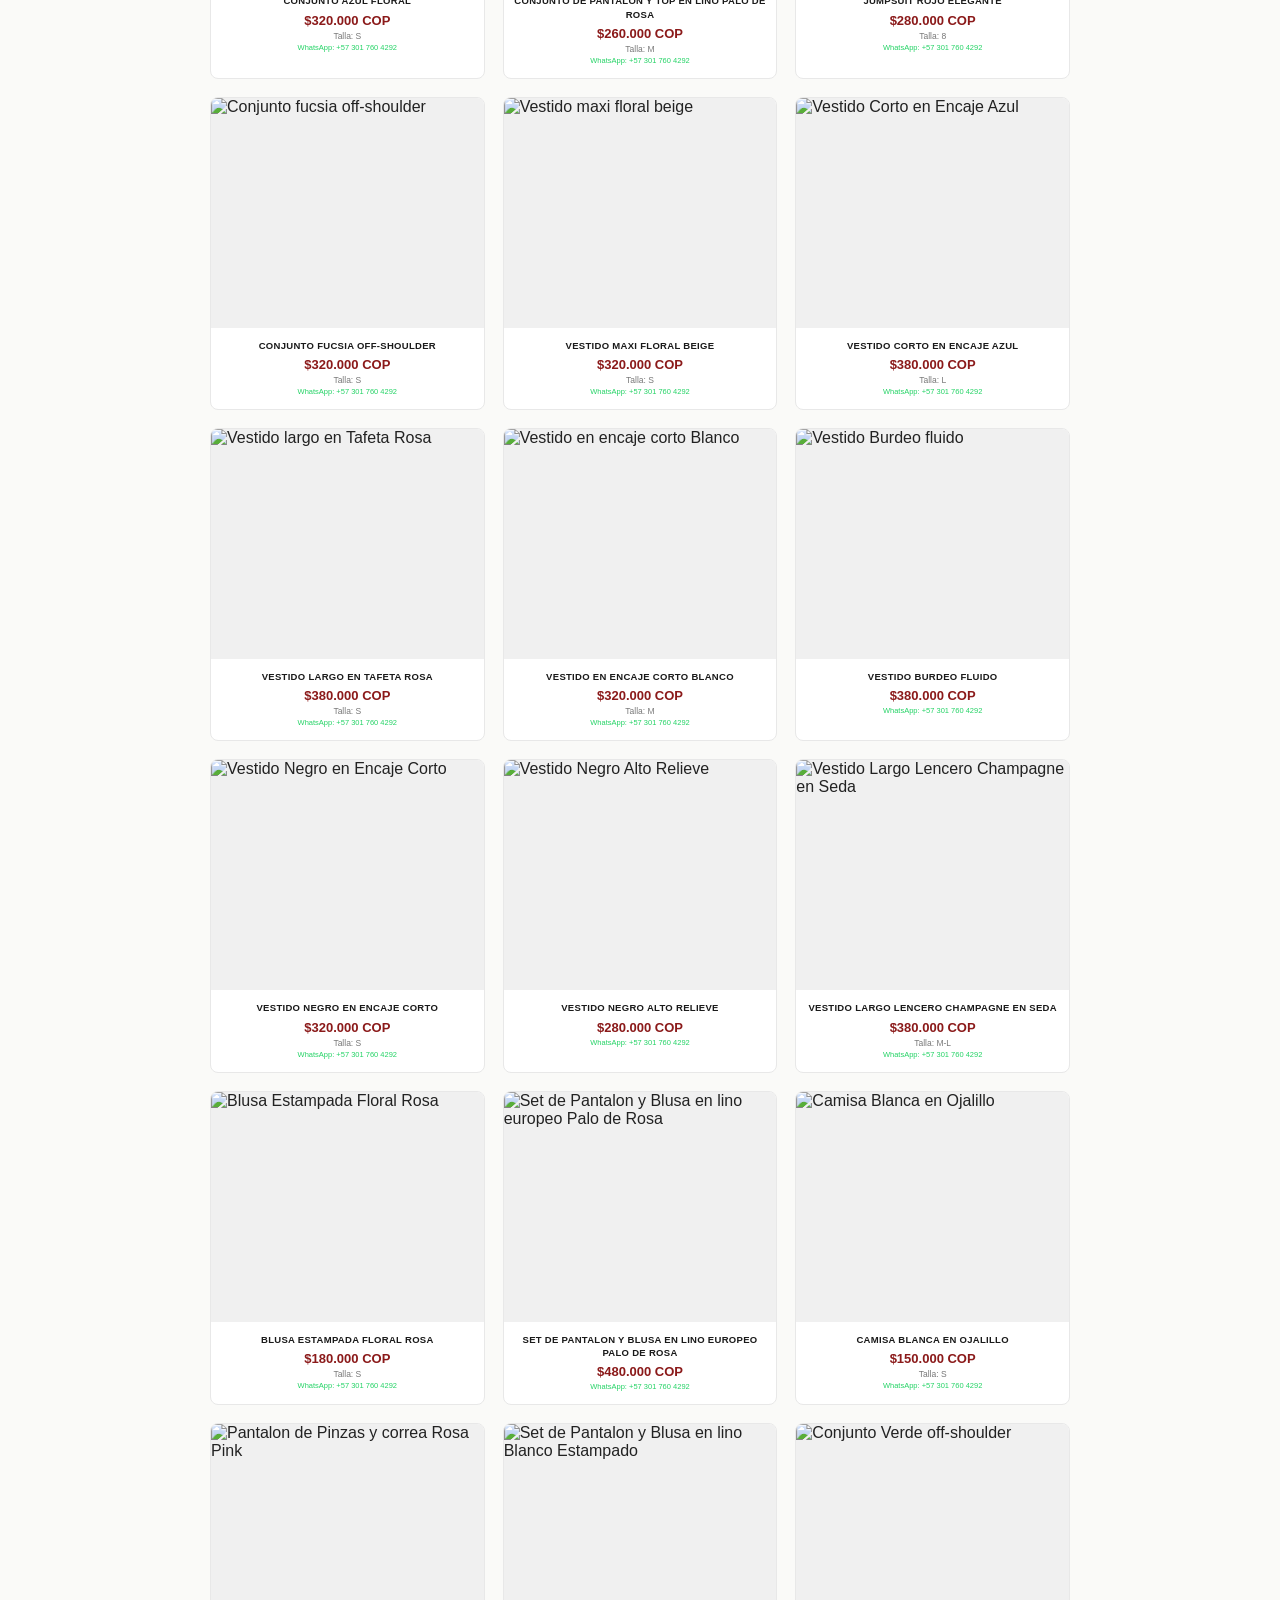
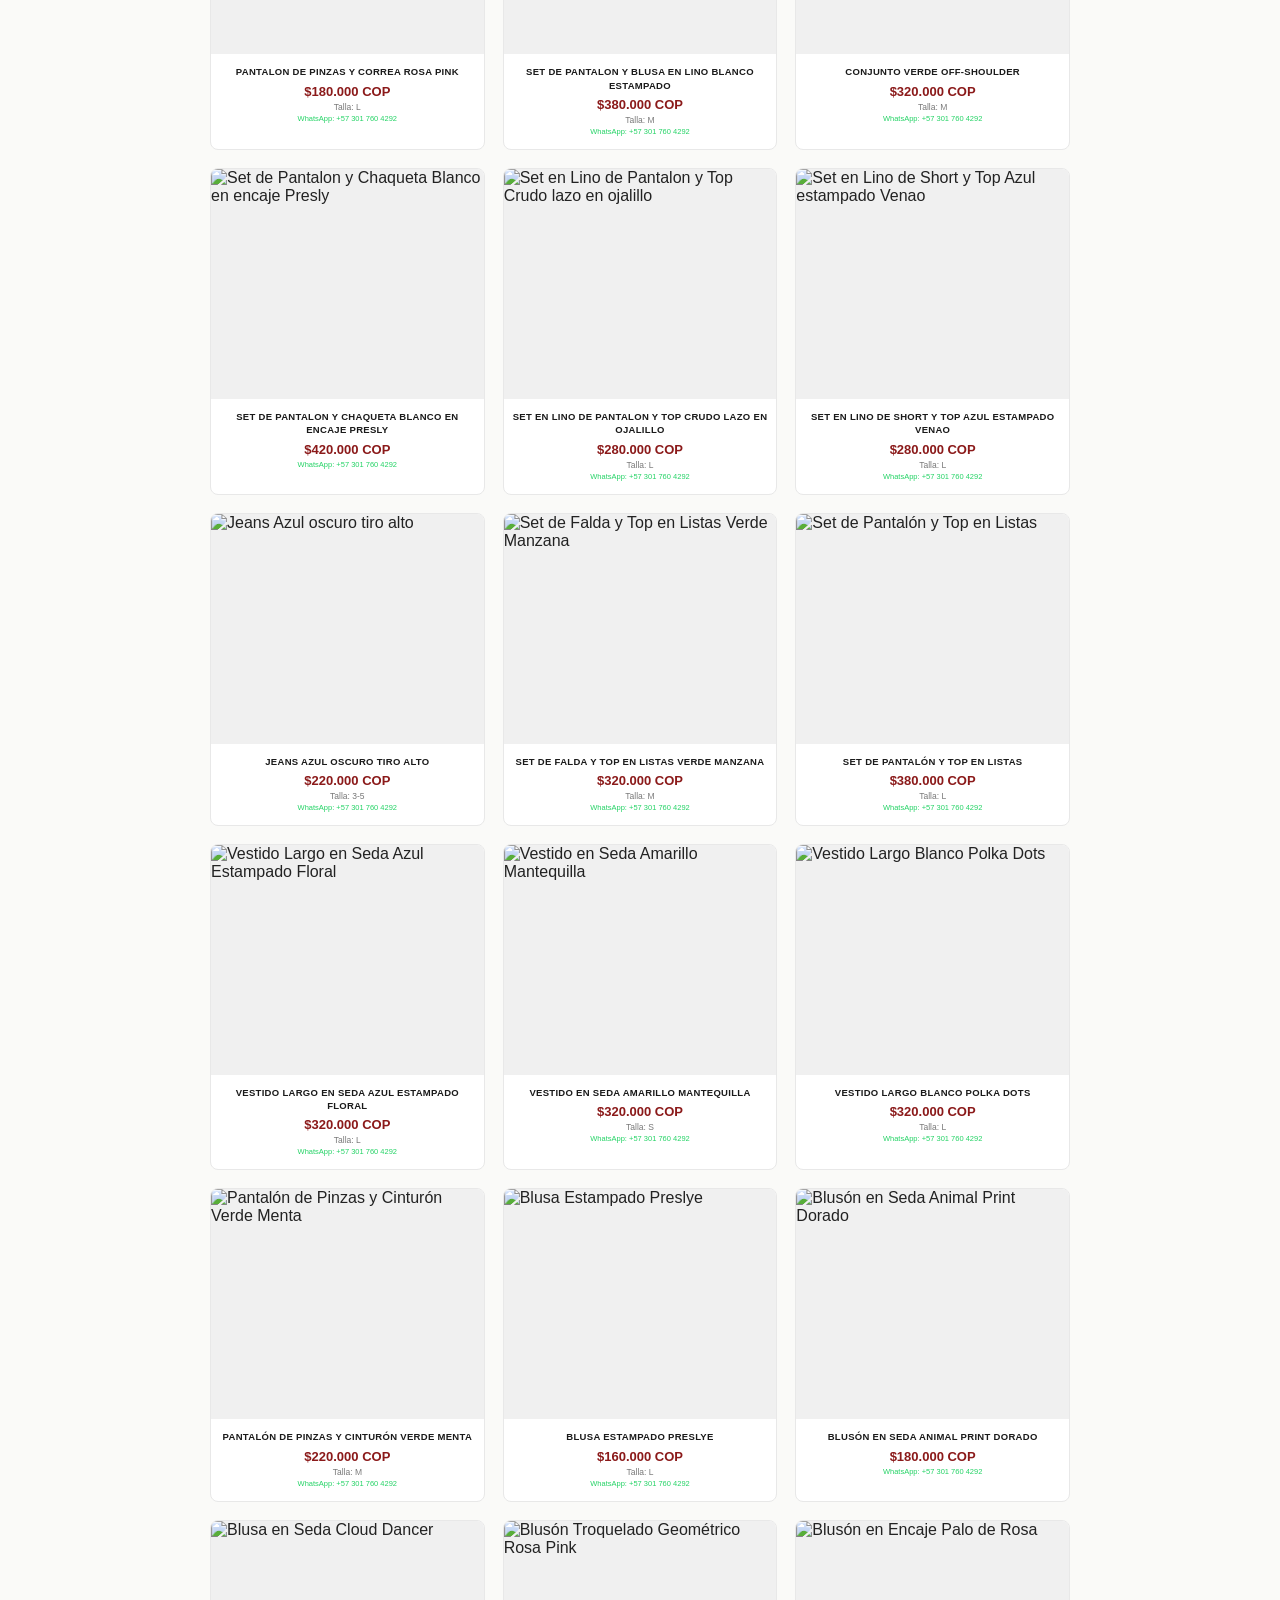
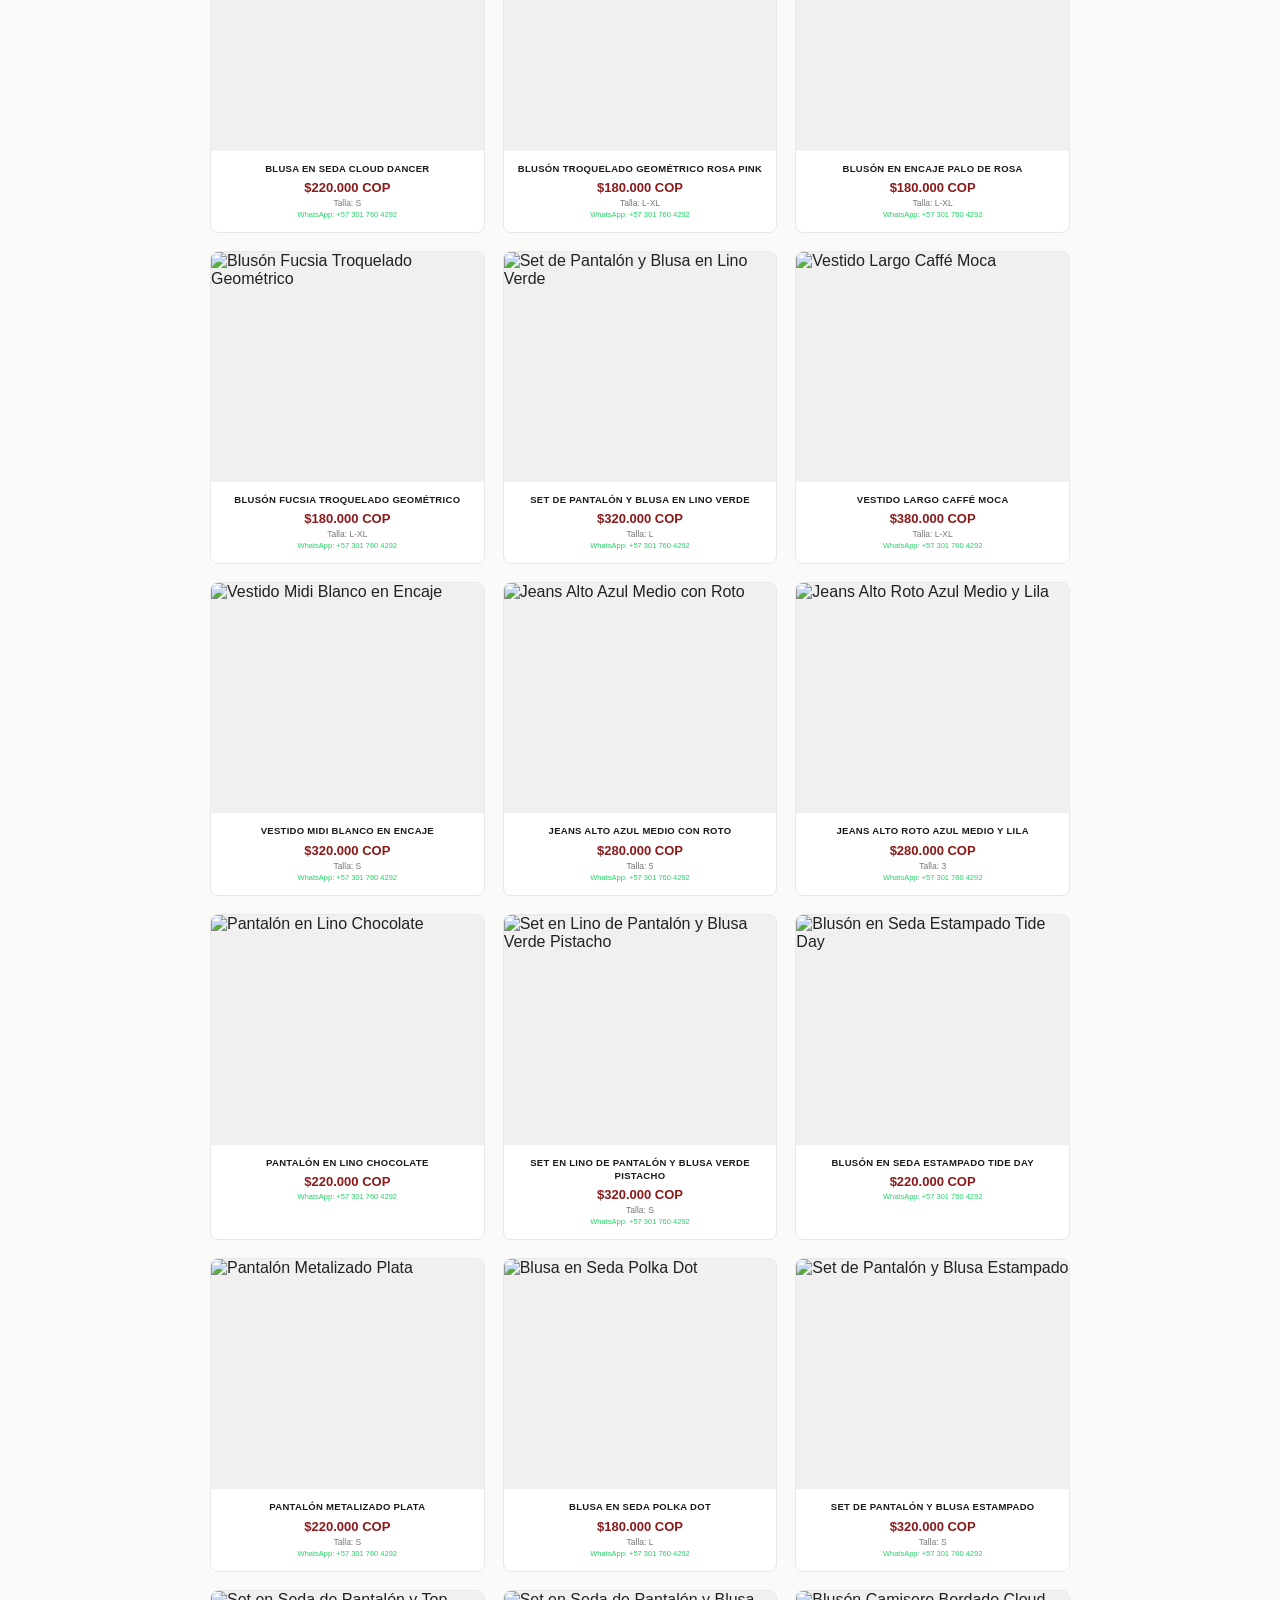
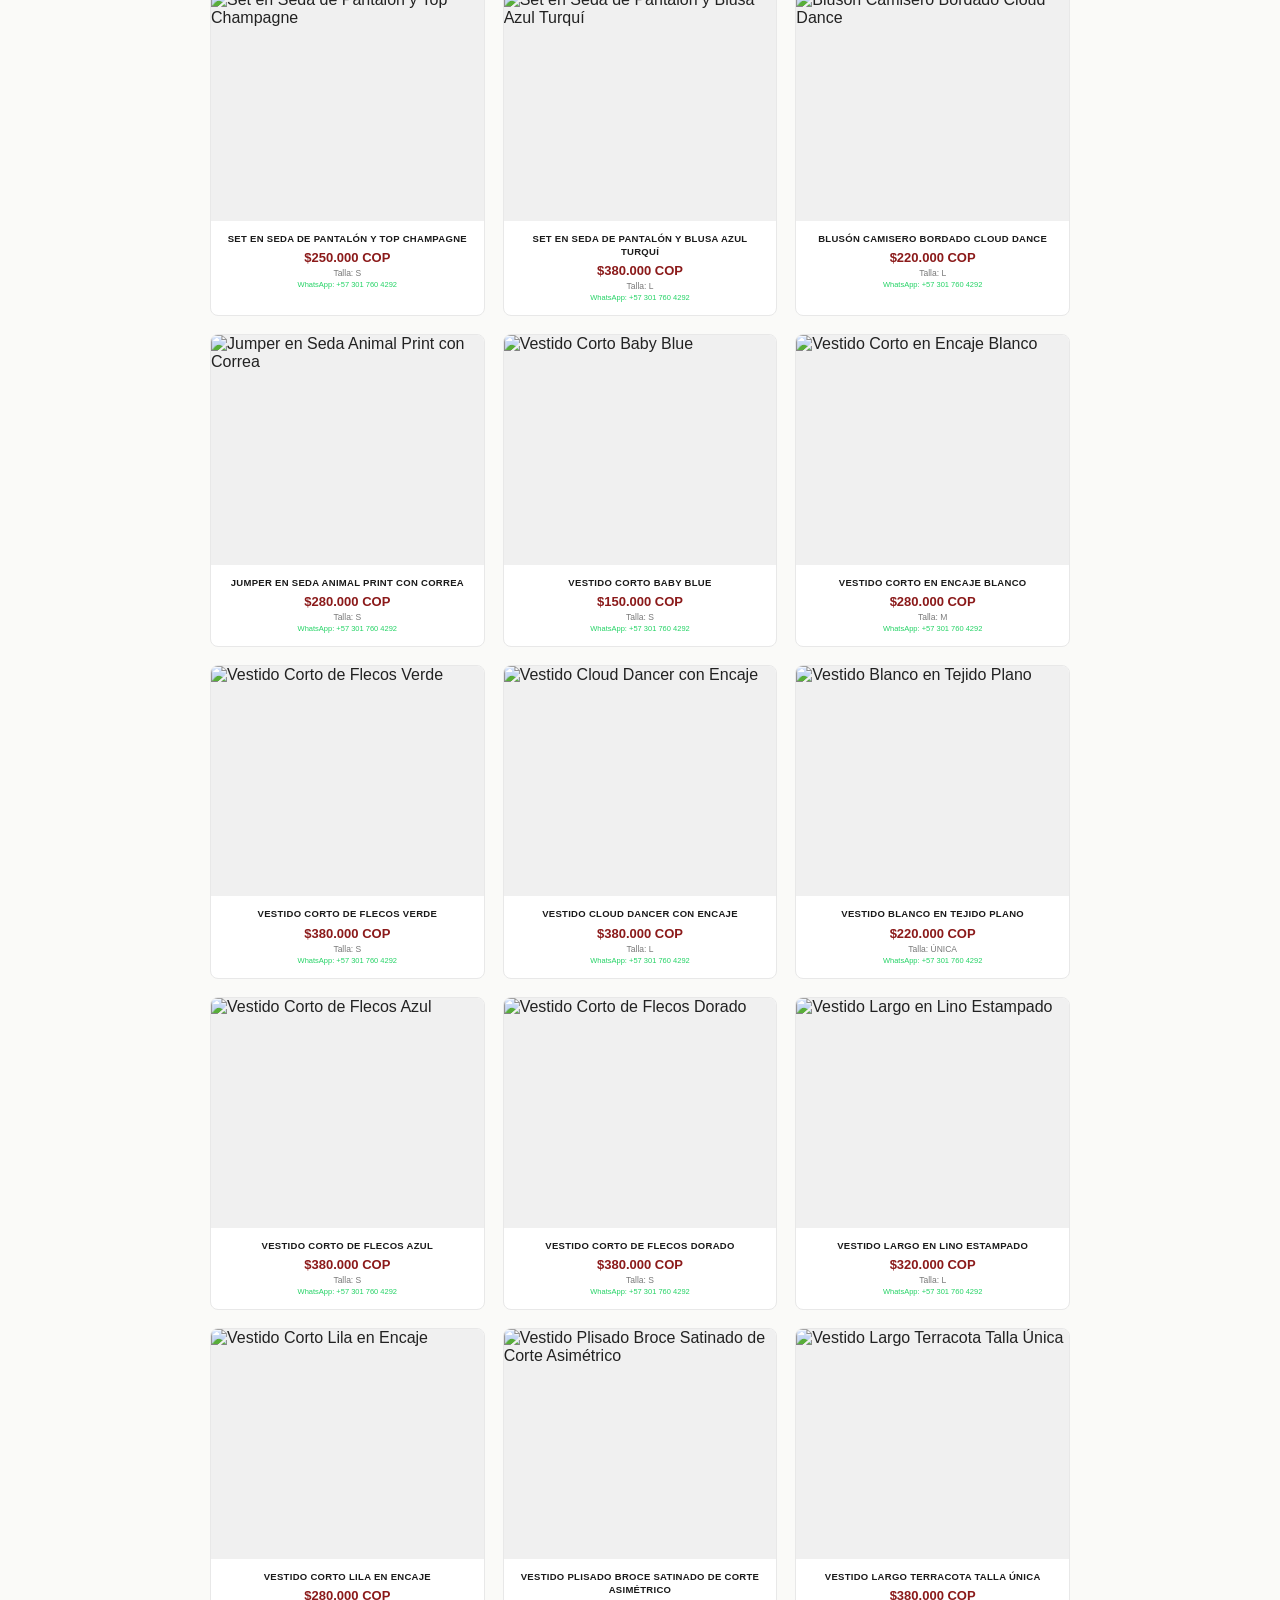
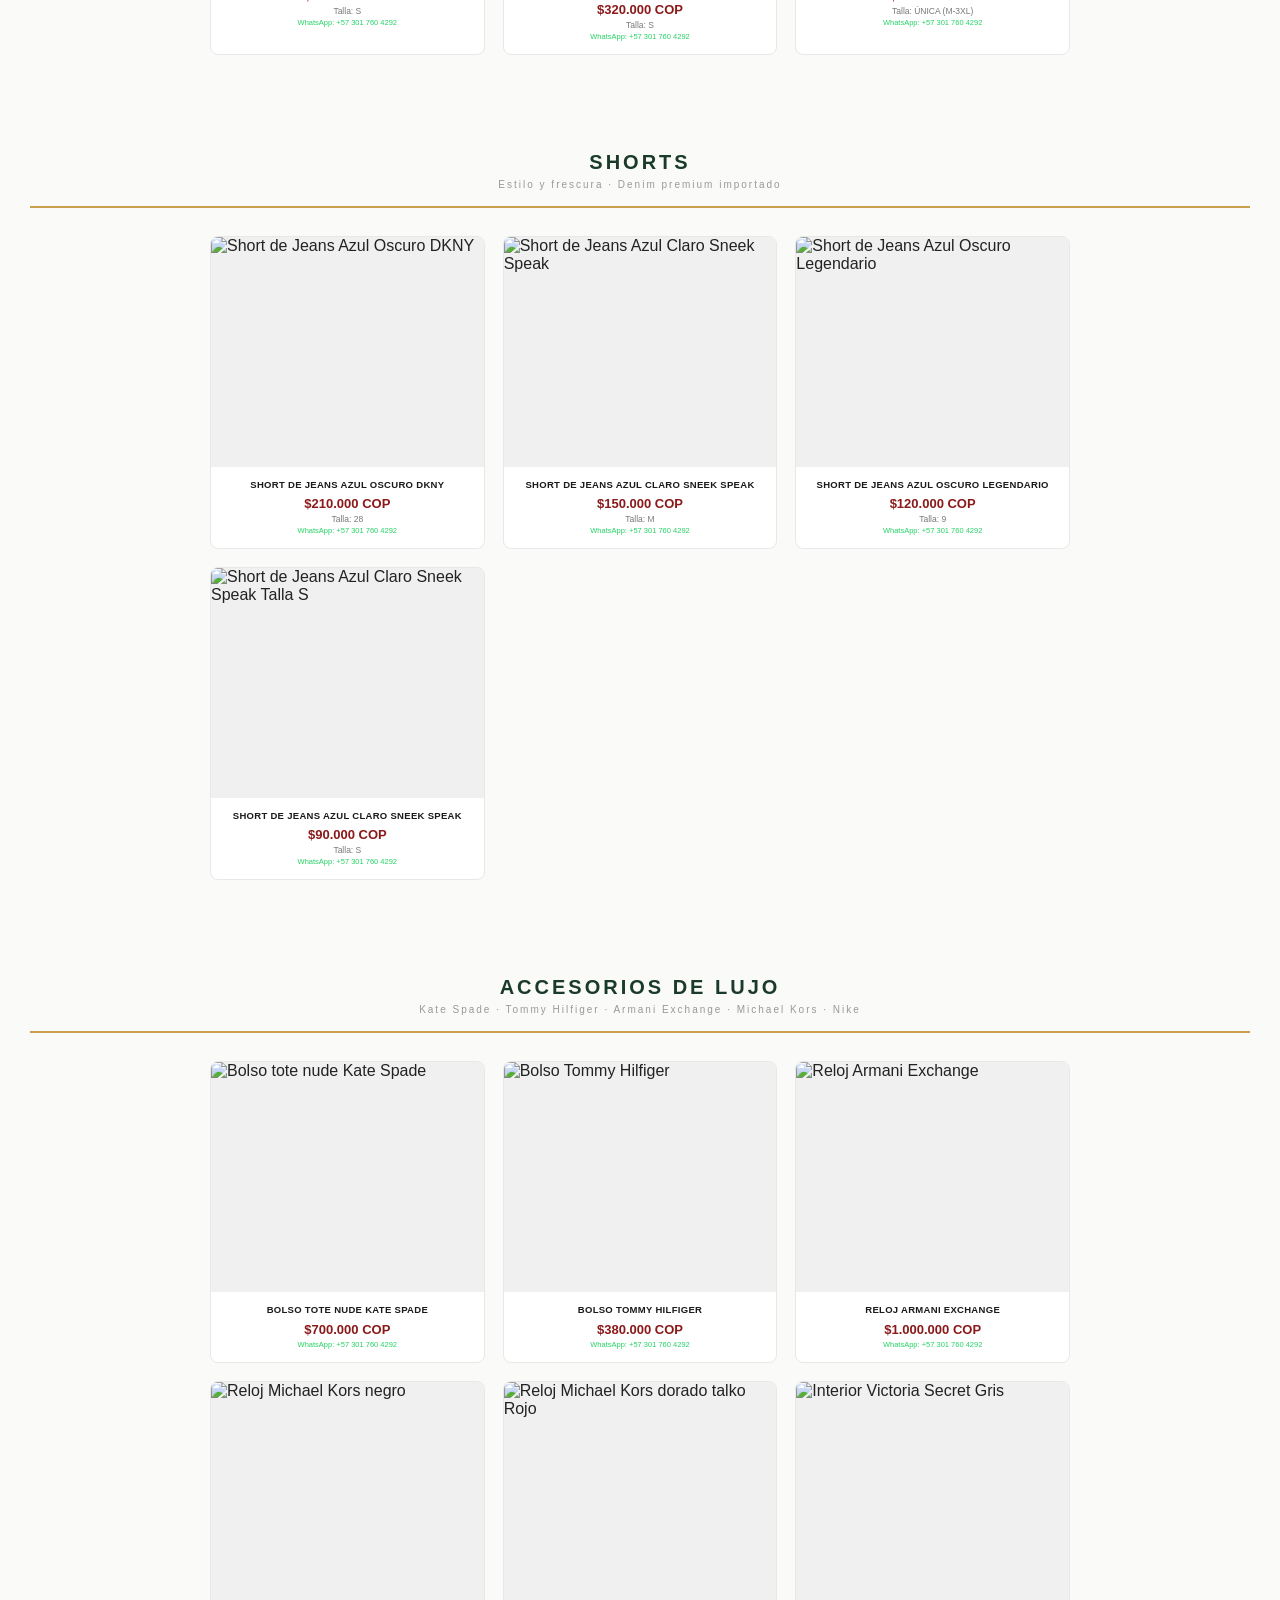
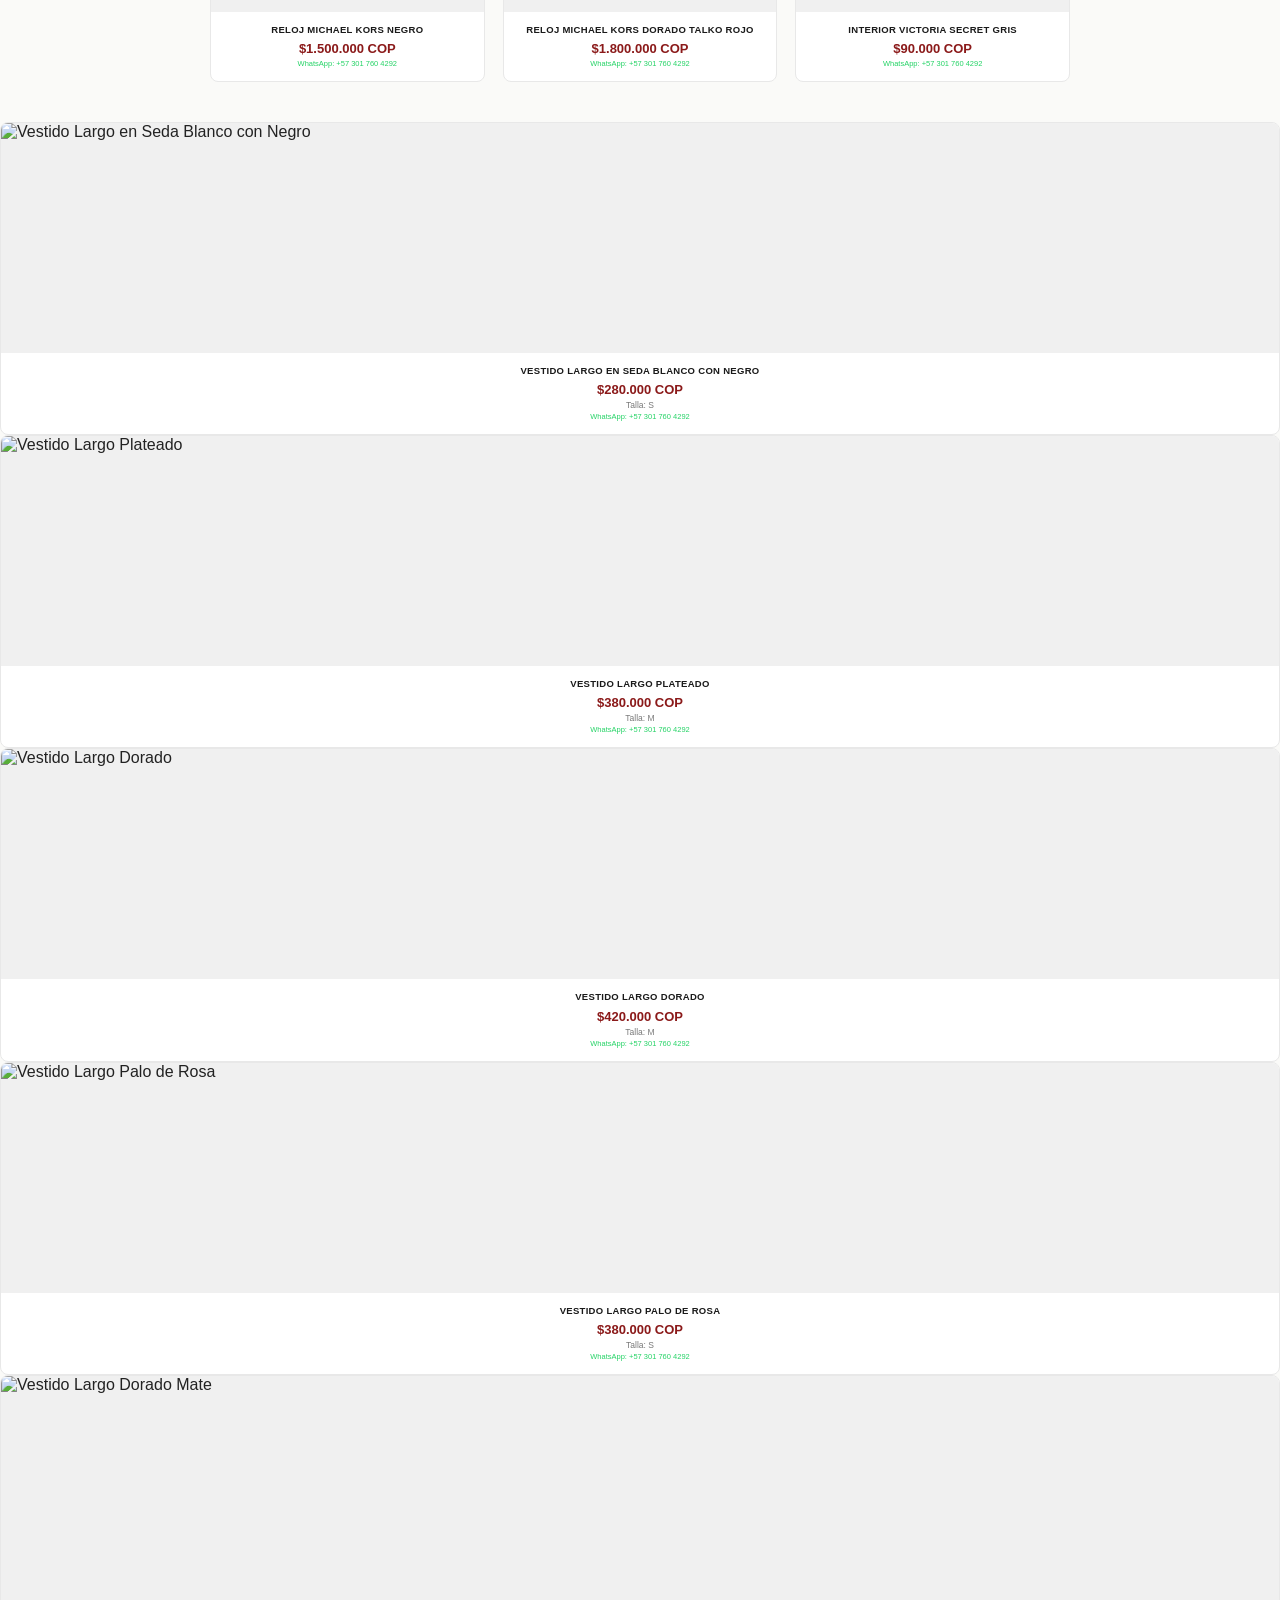
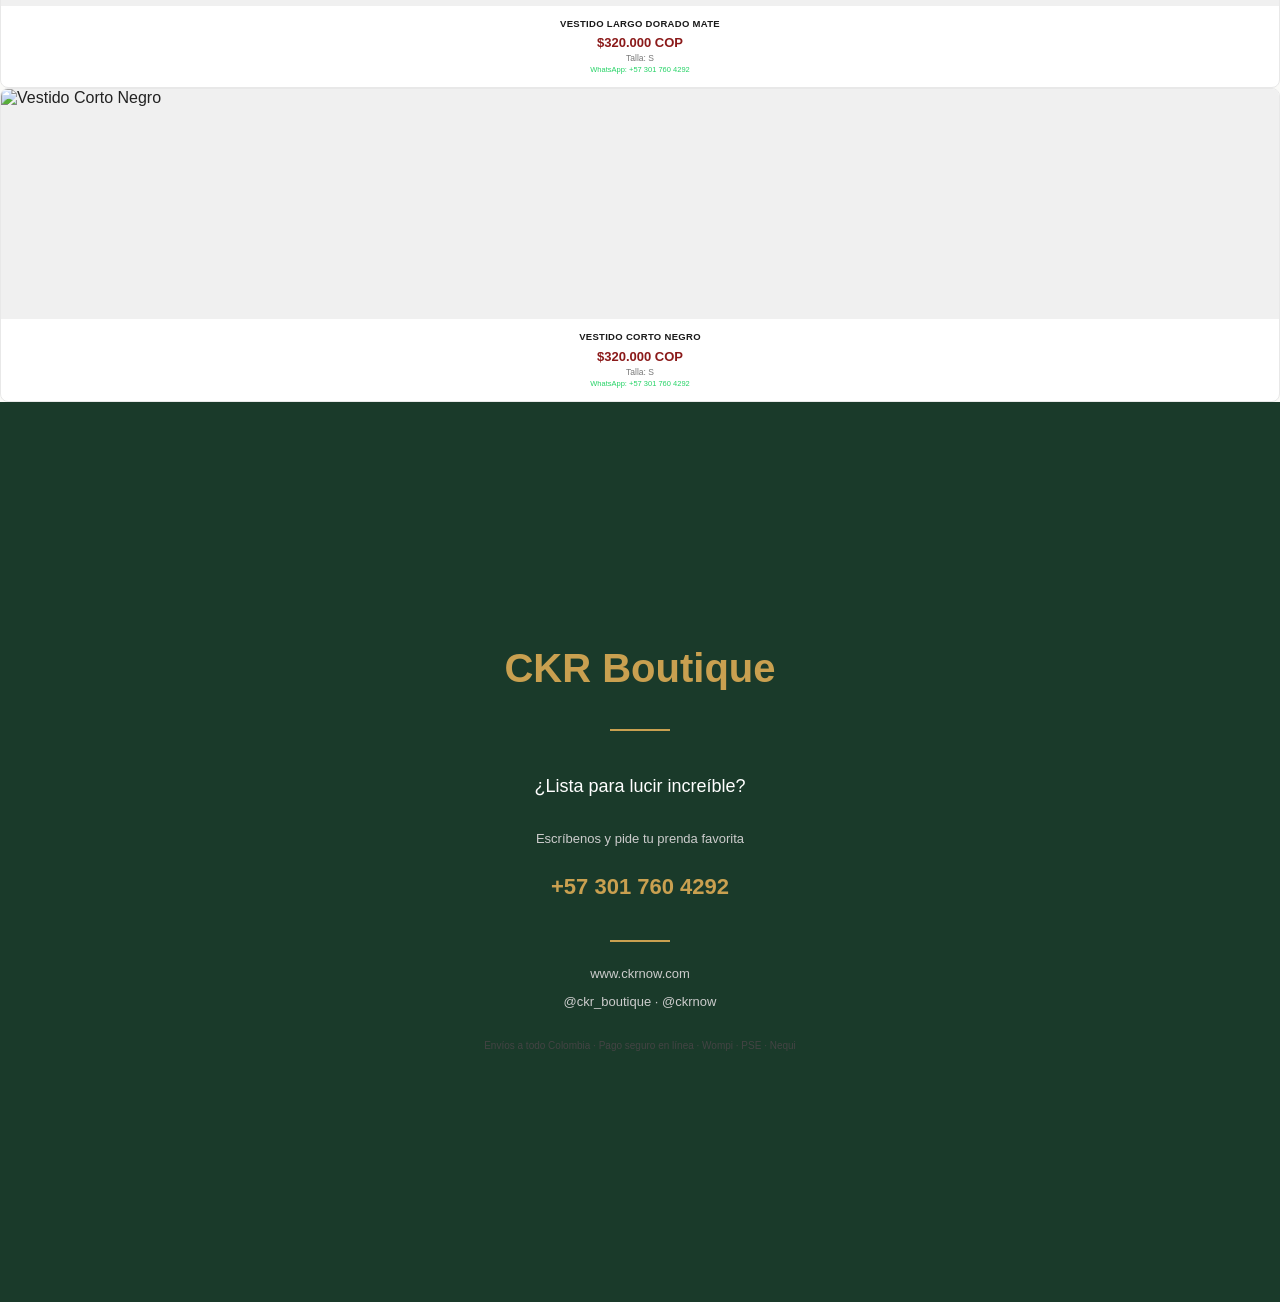
==== commit 5dc4bf43: "Agregar 6 vestidos nuevos: seda blanco/negro, plateado, dorado, palo de rosa, dorado mate, corto neg" ====
--- a/catalogo.html
+++ b/catalogo.html
@@ -80,5 +80,11 @@
 <div class='card'><div class='img-wrap'><img src='https://lh3.googleusercontent.com/d/1yGkJLbkKaRzaqoh2bfUGnbQNtwjY2Pkz' alt='Reloj Michael Kors dorado talko Rojo' loading='lazy'/></div><div class='info'><h3>Reloj Michael Kors dorado talko Rojo</h3><p class='price'>$1.800.000 COP</p><p class='wa'>WhatsApp: +57 301 760 4292</p></div></div>
 <div class='card'><div class='img-wrap'><img src='https://lh3.googleusercontent.com/d/1MOd8lA53LPX6mE7Ve5tp6njUzDStqSFg' alt='Interior Victoria Secret Gris' loading='lazy'/></div><div class='info'><h3>Interior Victoria Secret Gris</h3><p class='price'>$90.000 COP</p><p class='wa'>WhatsApp: +57 301 760 4292</p></div></div>
 </div>
+<div class='card'><div class='img-wrap'><img src='https://lh3.googleusercontent.com/d/1u8DmQk6iRnNz7LEvNlHChiP4sgoqjMRn' alt='Vestido Largo en Seda Blanco con Negro' loading='lazy'/></div><div class='info'><h3>Vestido Largo en Seda Blanco con Negro</h3><p class='price'>$280.000 COP</p><p class='size'>Talla: S</p><p class='wa'>WhatsApp: +57 301 760 4292</p></div></div>
+<div class='card'><div class='img-wrap'><img src='https://lh3.googleusercontent.com/d/1cTSIFPZzep1NmkJ-QAx5Gj-Rr2DdSGt2' alt='Vestido Largo Plateado' loading='lazy'/></div><div class='info'><h3>Vestido Largo Plateado</h3><p class='price'>$380.000 COP</p><p class='size'>Talla: M</p><p class='wa'>WhatsApp: +57 301 760 4292</p></div></div>
+<div class='card'><div class='img-wrap'><img src='https://lh3.googleusercontent.com/d/13uziV_EwILGNRq5XsR9WrP972YwZK1AE' alt='Vestido Largo Dorado' loading='lazy'/></div><div class='info'><h3>Vestido Largo Dorado</h3><p class='price'>$420.000 COP</p><p class='size'>Talla: M</p><p class='wa'>WhatsApp: +57 301 760 4292</p></div></div>
+<div class='card'><div class='img-wrap'><img src='https://lh3.googleusercontent.com/d/1o1K777qcnMszebEwxNzM573TjkAnGIUo' alt='Vestido Largo Palo de Rosa' loading='lazy'/></div><div class='info'><h3>Vestido Largo Palo de Rosa</h3><p class='price'>$380.000 COP</p><p class='size'>Talla: S</p><p class='wa'>WhatsApp: +57 301 760 4292</p></div></div>
+<div class='card'><div class='img-wrap'><img src='https://lh3.googleusercontent.com/d/1iM9yJhUDqFWQDX8SAzKV2_8NKjwvXGAw' alt='Vestido Largo Dorado Mate' loading='lazy'/></div><div class='info'><h3>Vestido Largo Dorado Mate</h3><p class='price'>$320.000 COP</p><p class='size'>Talla: S</p><p class='wa'>WhatsApp: +57 301 760 4292</p></div></div>
+<div class='card'><div class='img-wrap'><img src='https://lh3.googleusercontent.com/d/19QkE8Km9Xfc0FR4fHTO7E2rOnPxRGA9G' alt='Vestido Corto Negro' loading='lazy'/></div><div class='info'><h3>Vestido Corto Negro</h3><p class='price'>$320.000 COP</p><p class='size'>Talla: S</p><p class='wa'>WhatsApp: +57 301 760 4292</p></div></div>
 <div class="backcover"><h2>CKR Boutique</h2><div class="div"></div><p class="cta">¿Lista para lucir increíble?</p><p>Escríbenos y pide tu prenda favorita</p><p class="phone">+57 301 760 4292</p><div class="div"></div><p>www.ckrnow.com</p><p>@ckr_boutique · @ckrnow</p><br/><p style="font-size:10px;color:#444;">Envíos a todo Colombia · Pago seguro en línea · Wompi · PSE · Nequi</p></div>
 </body></html>
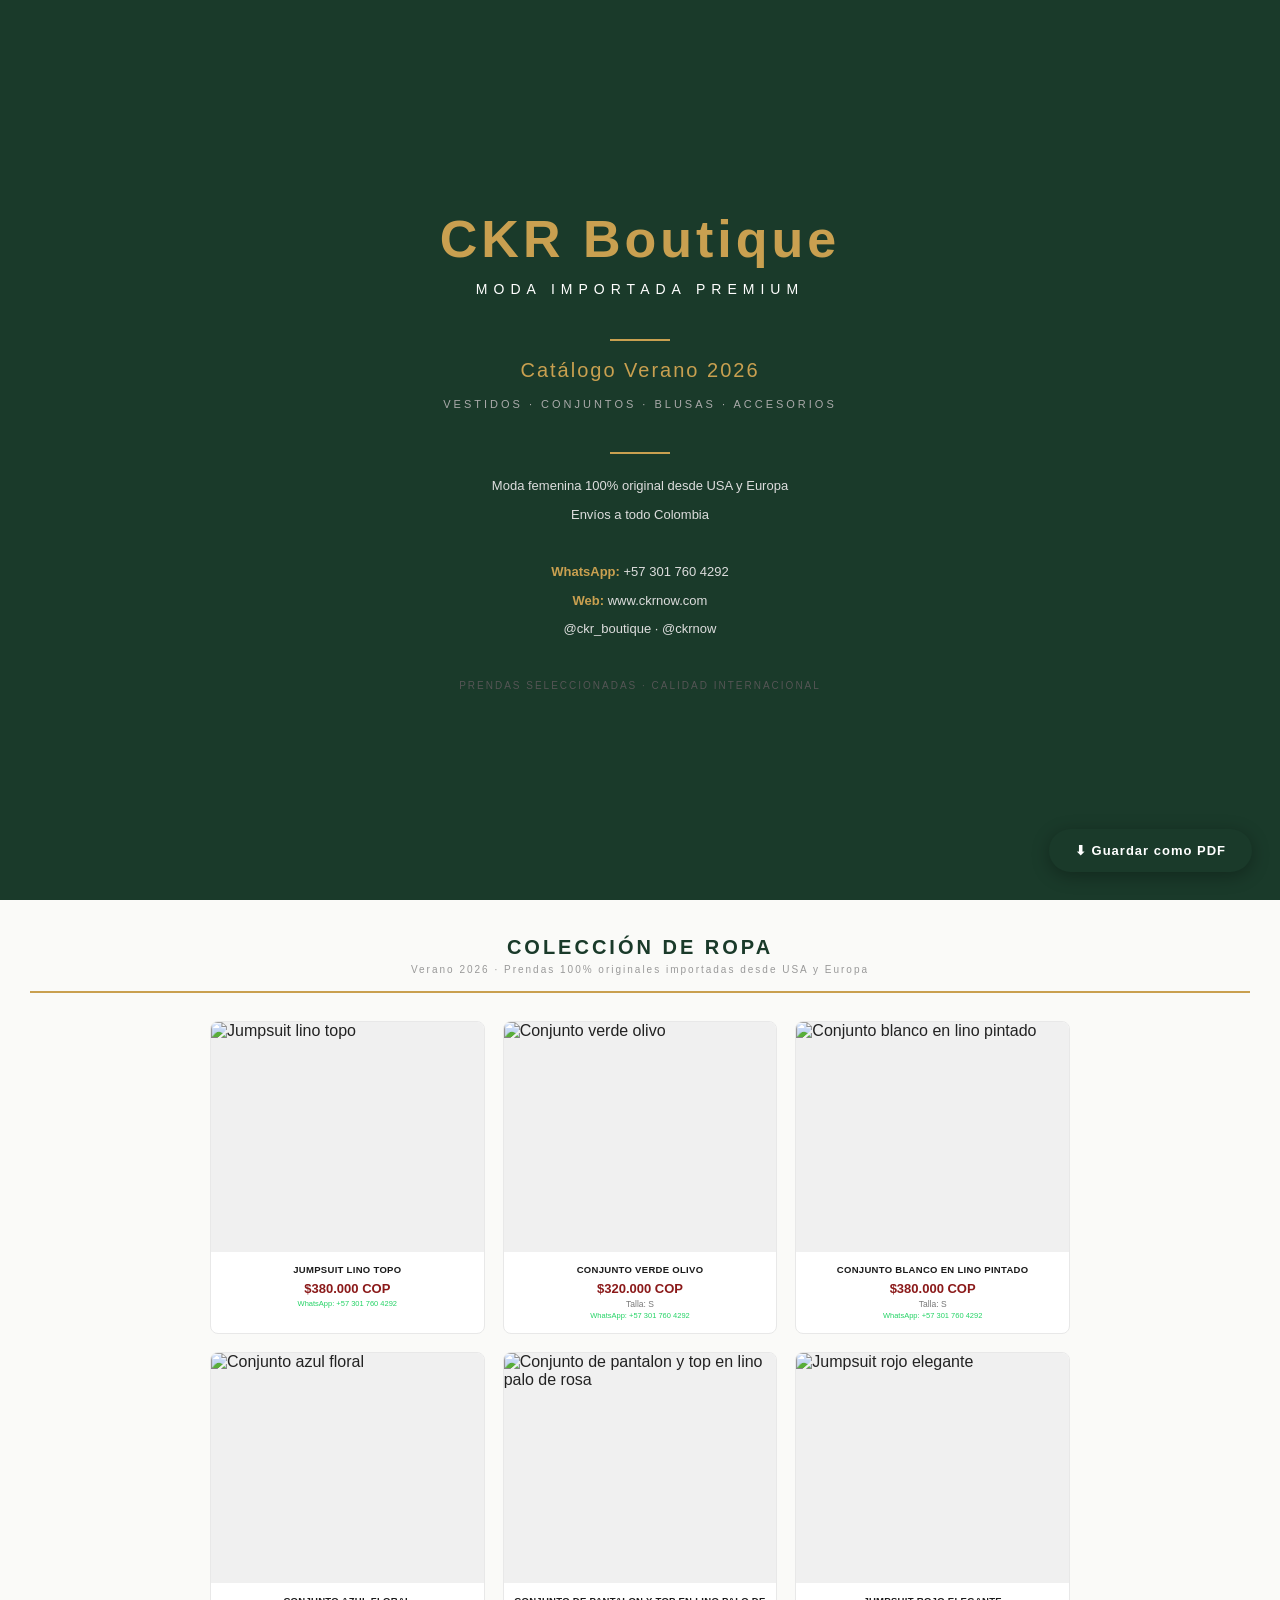
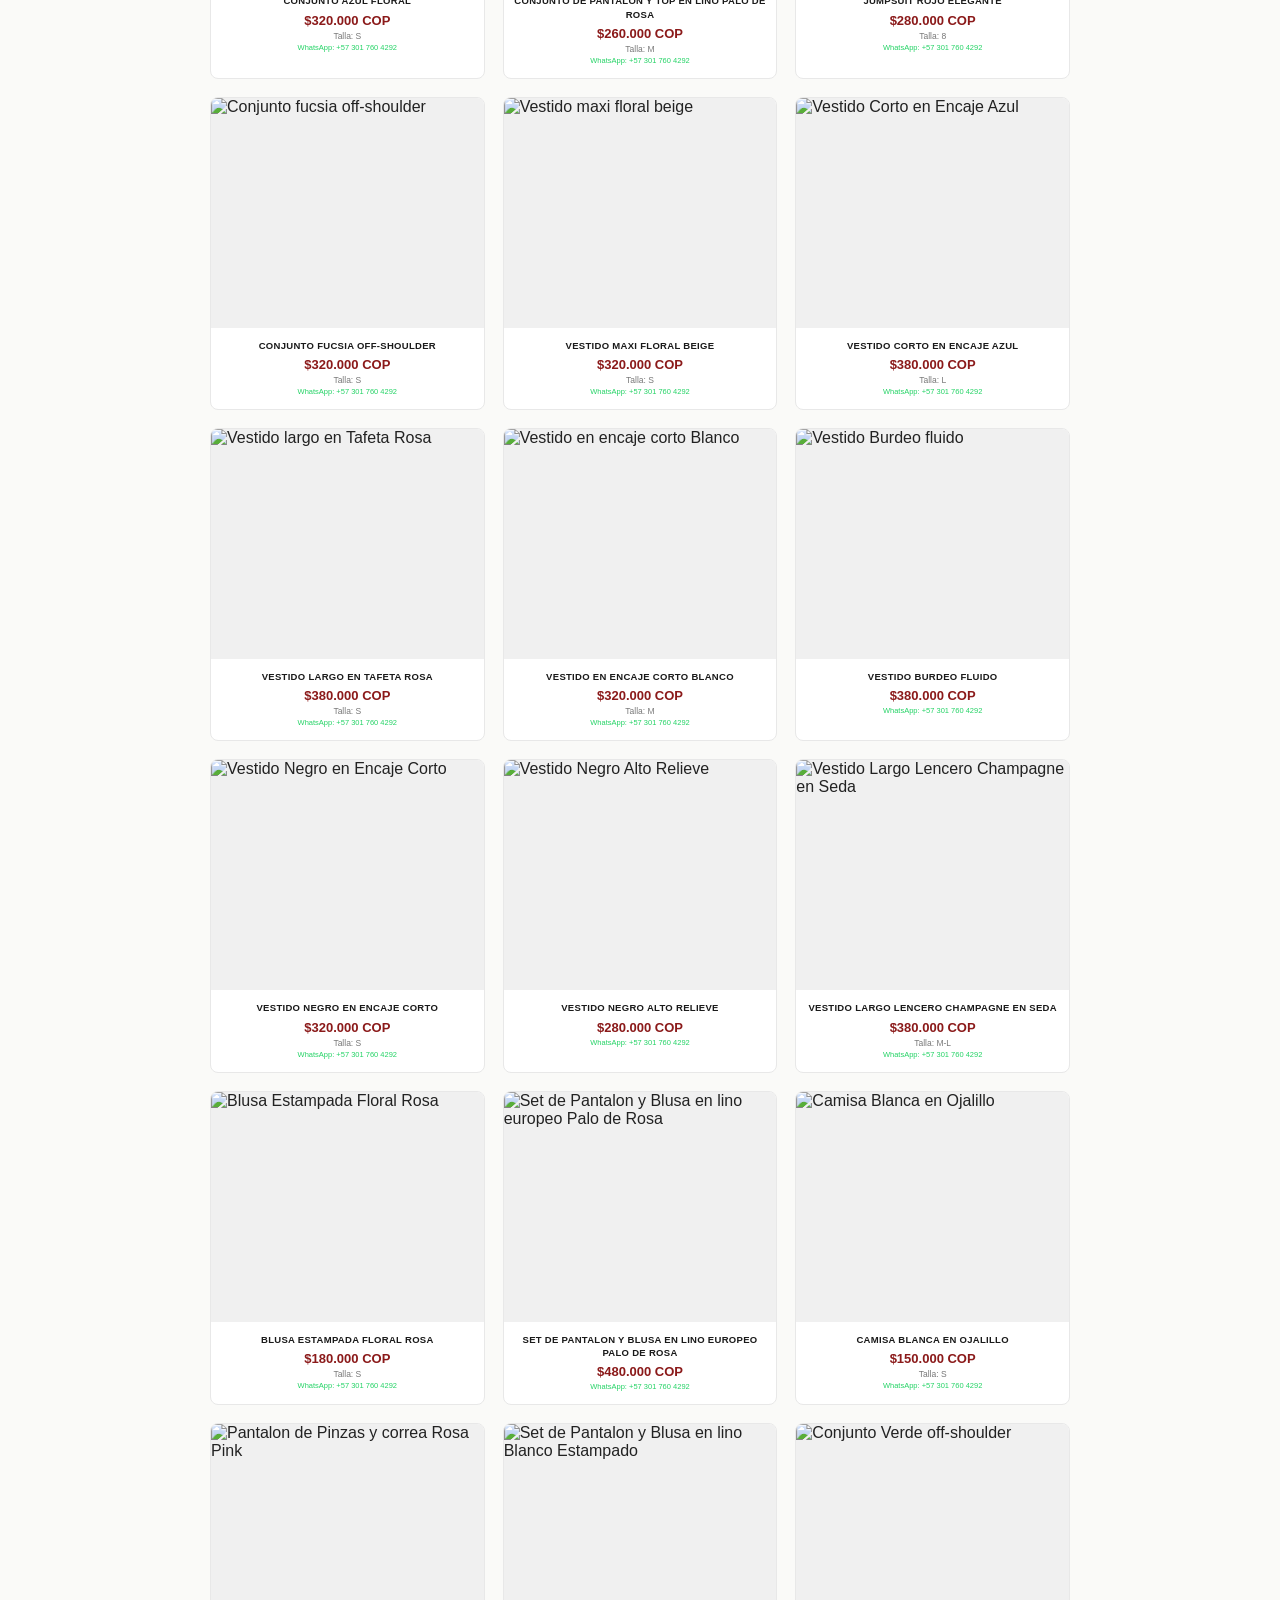
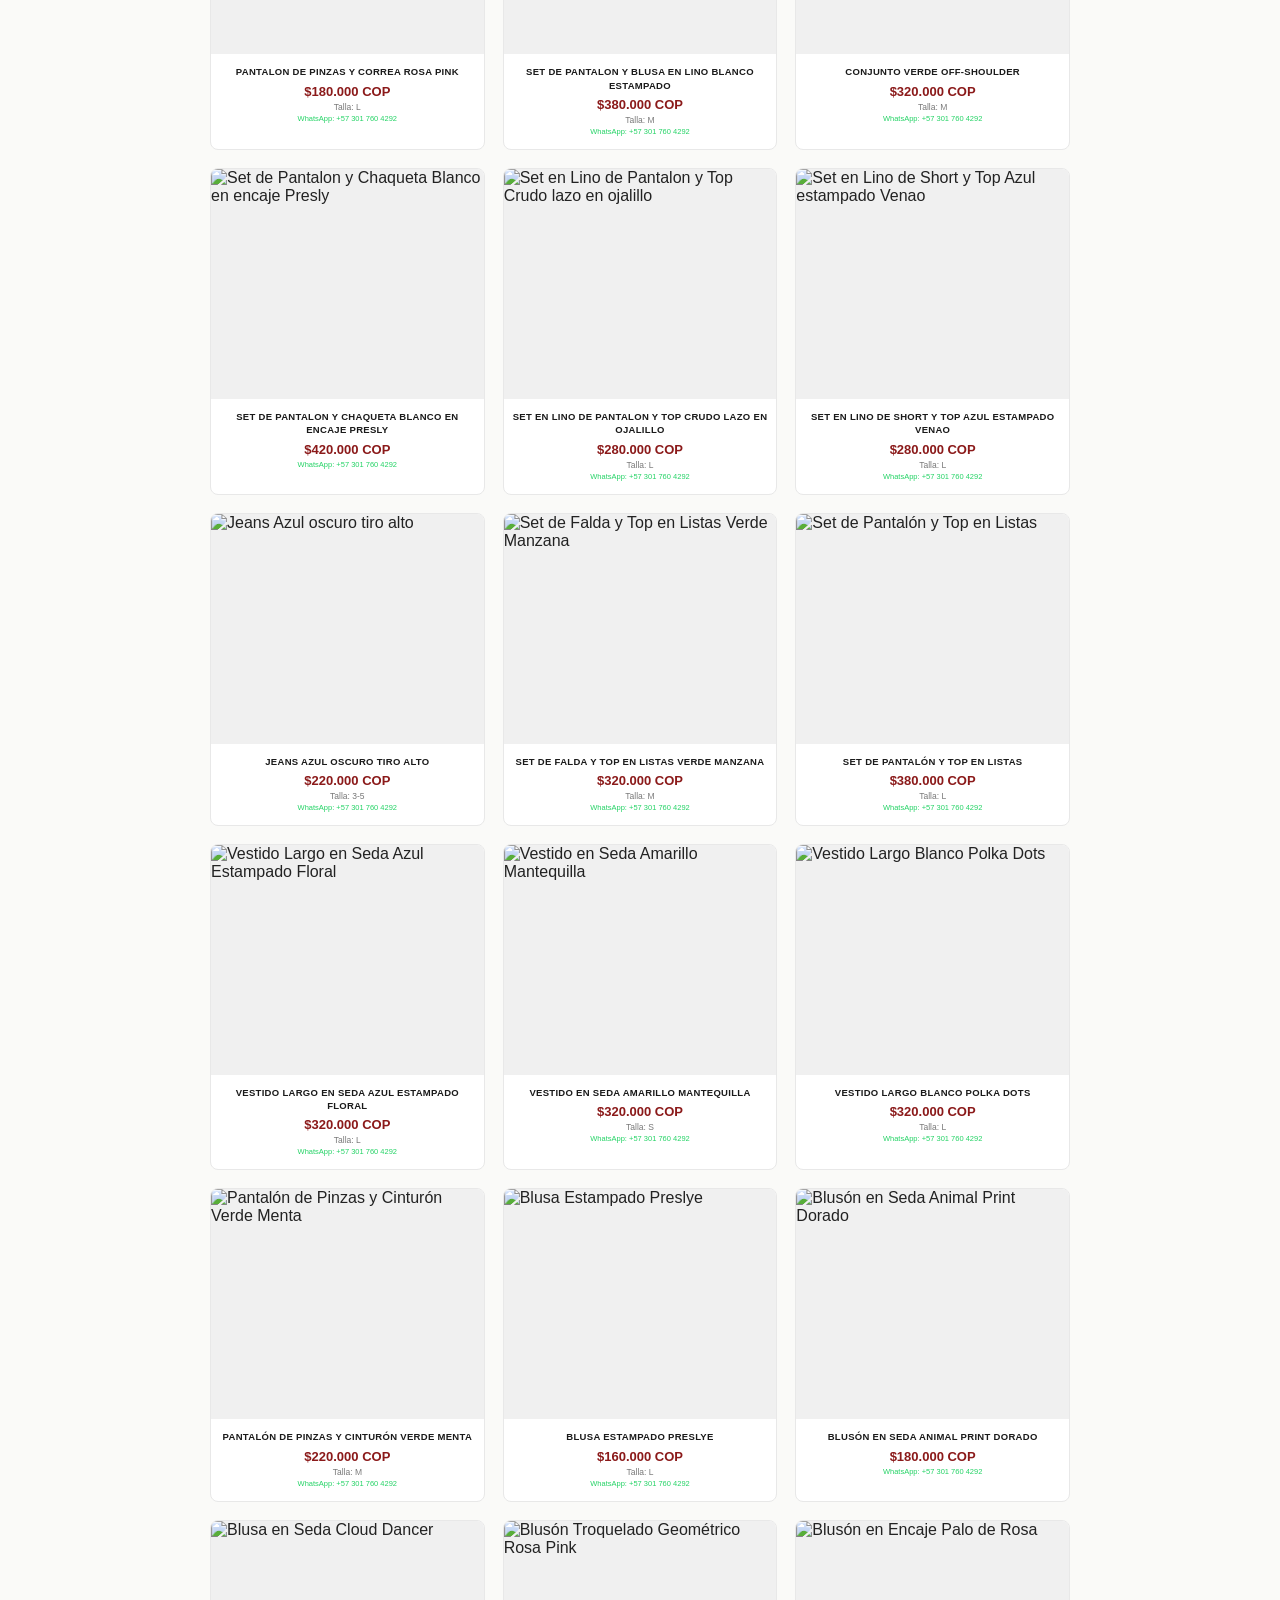
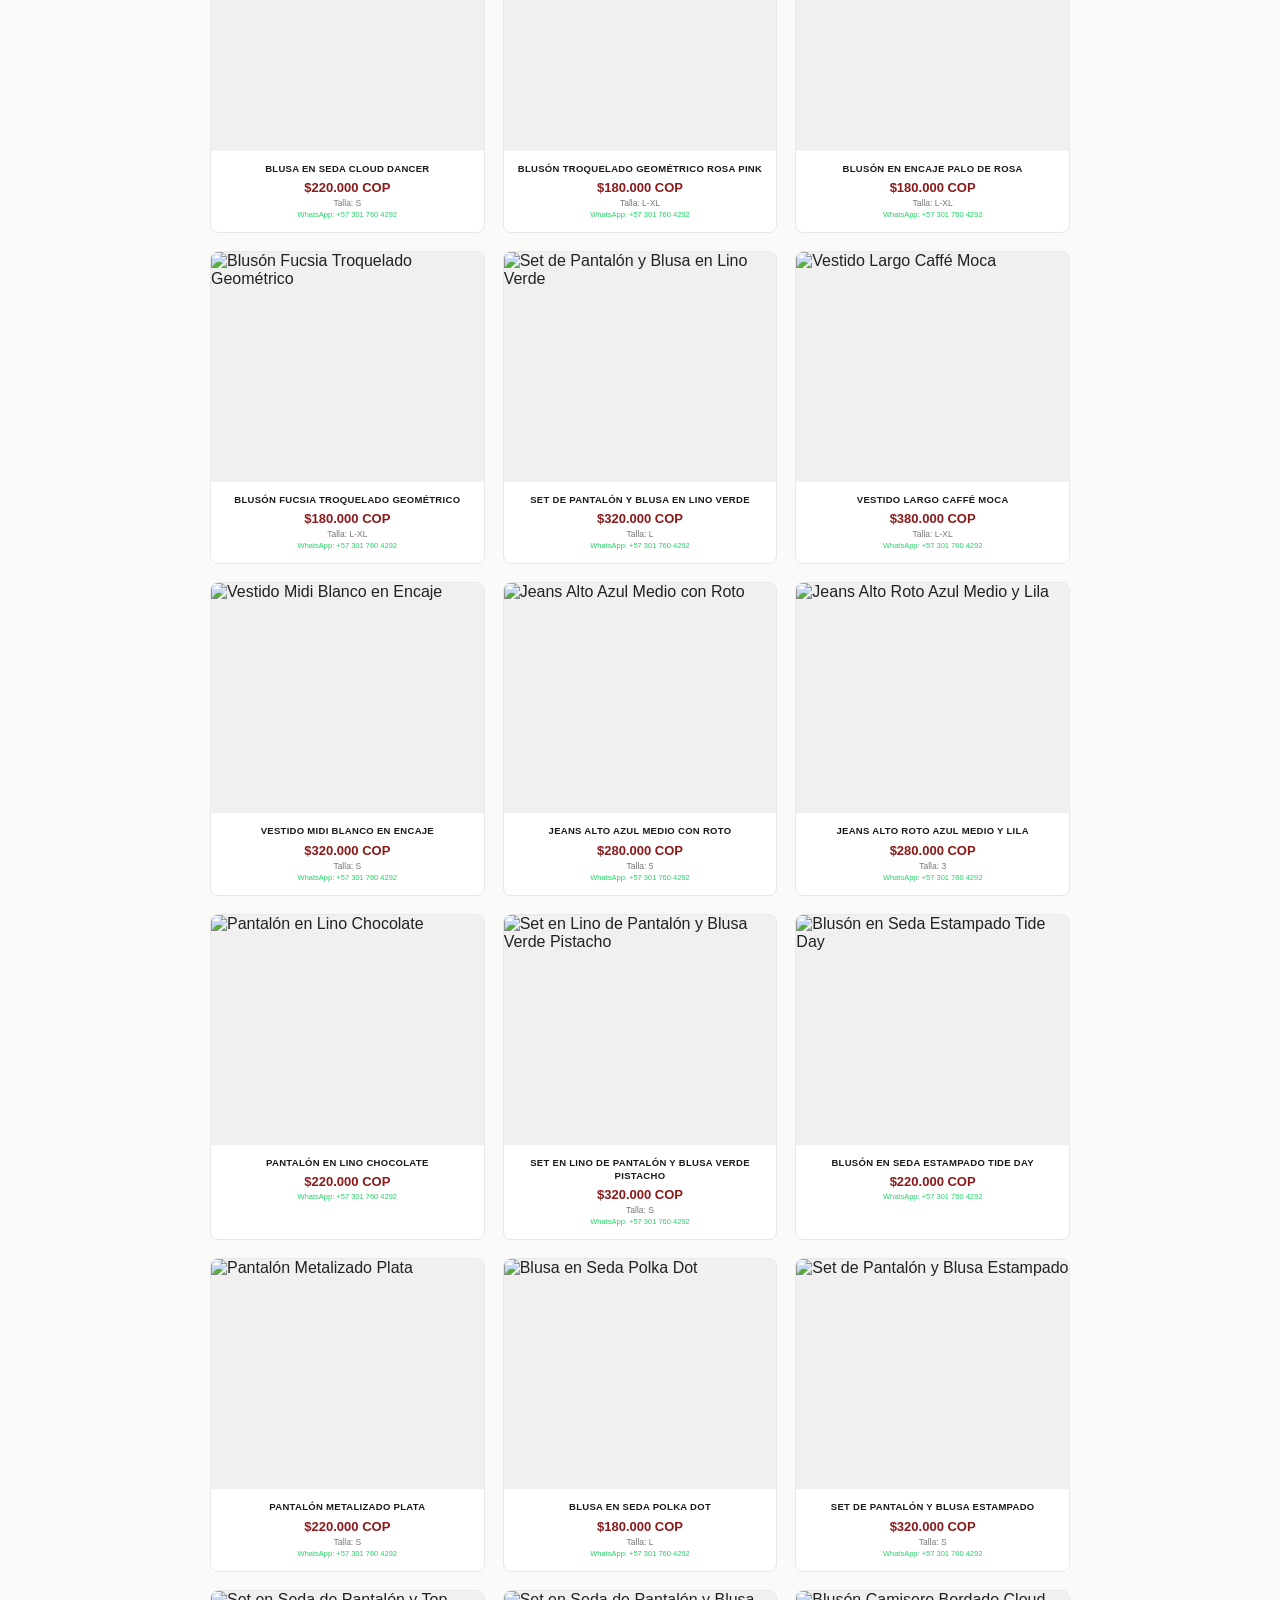
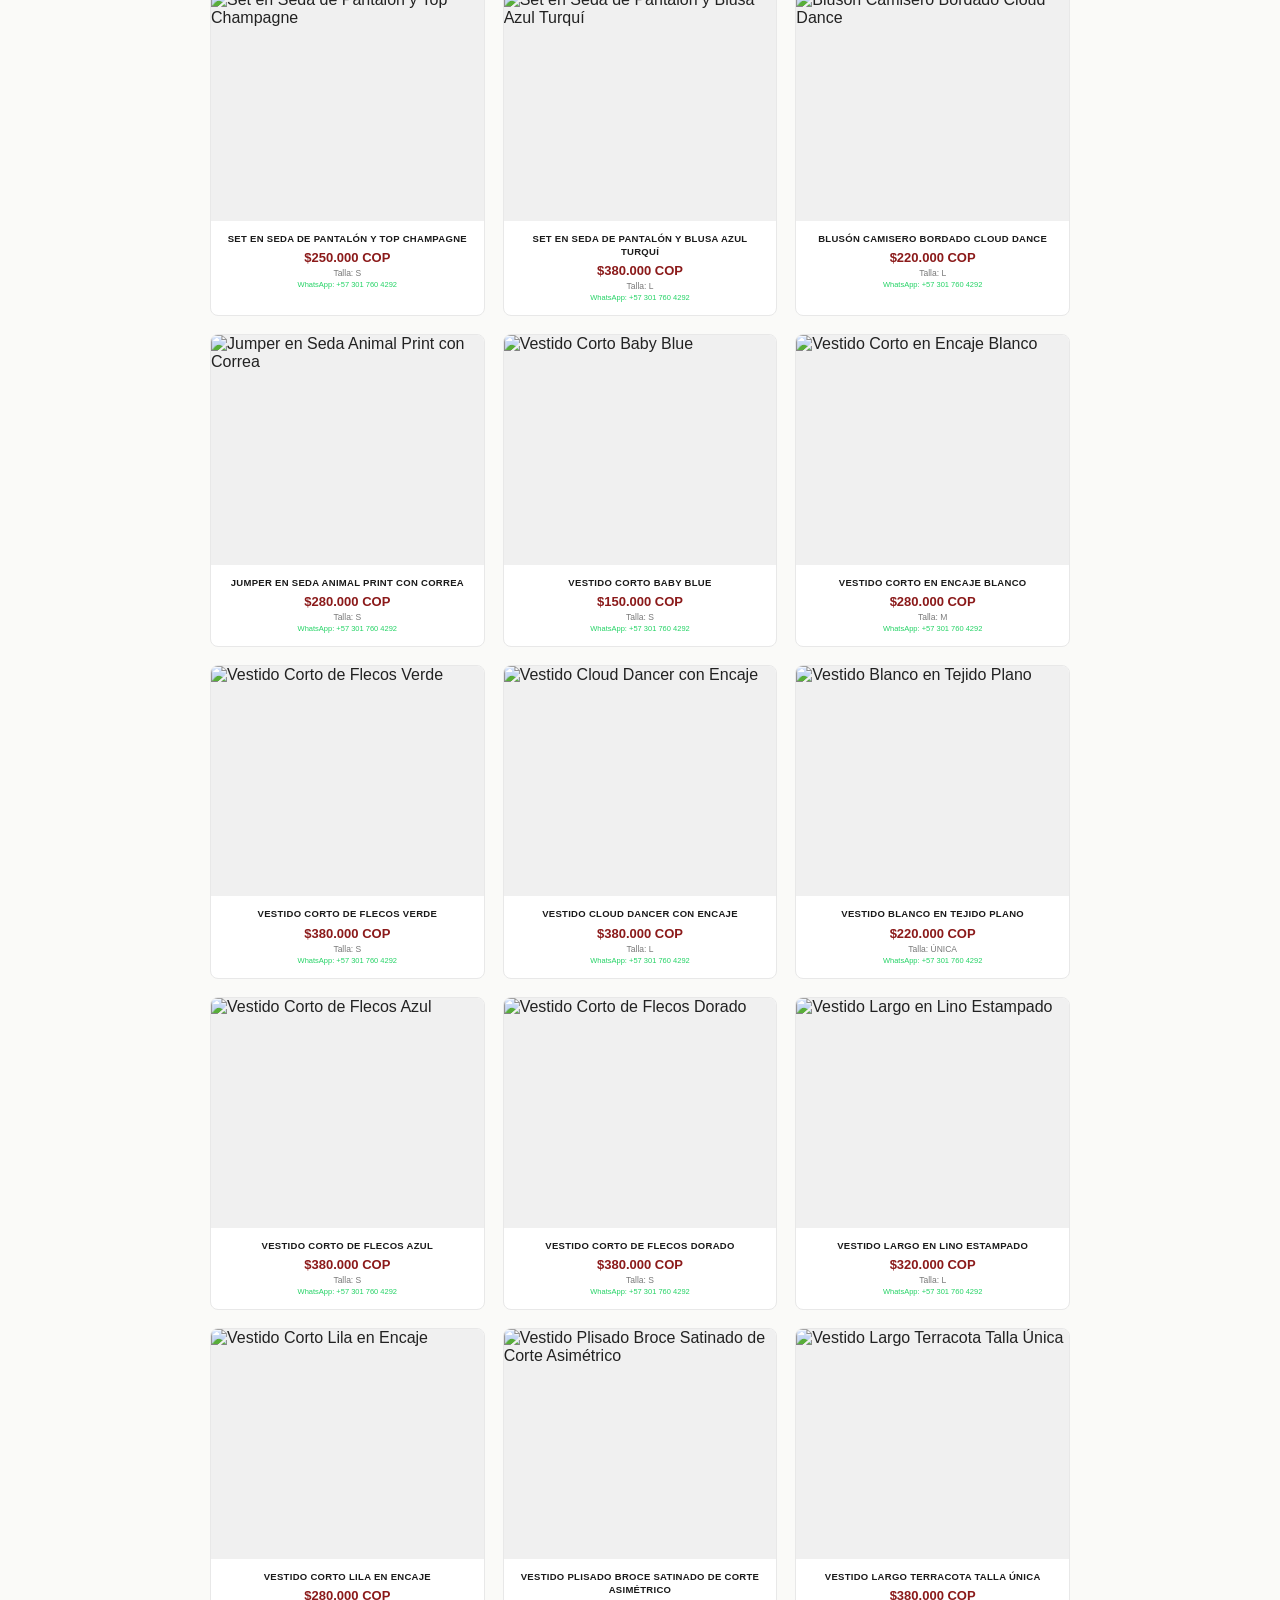
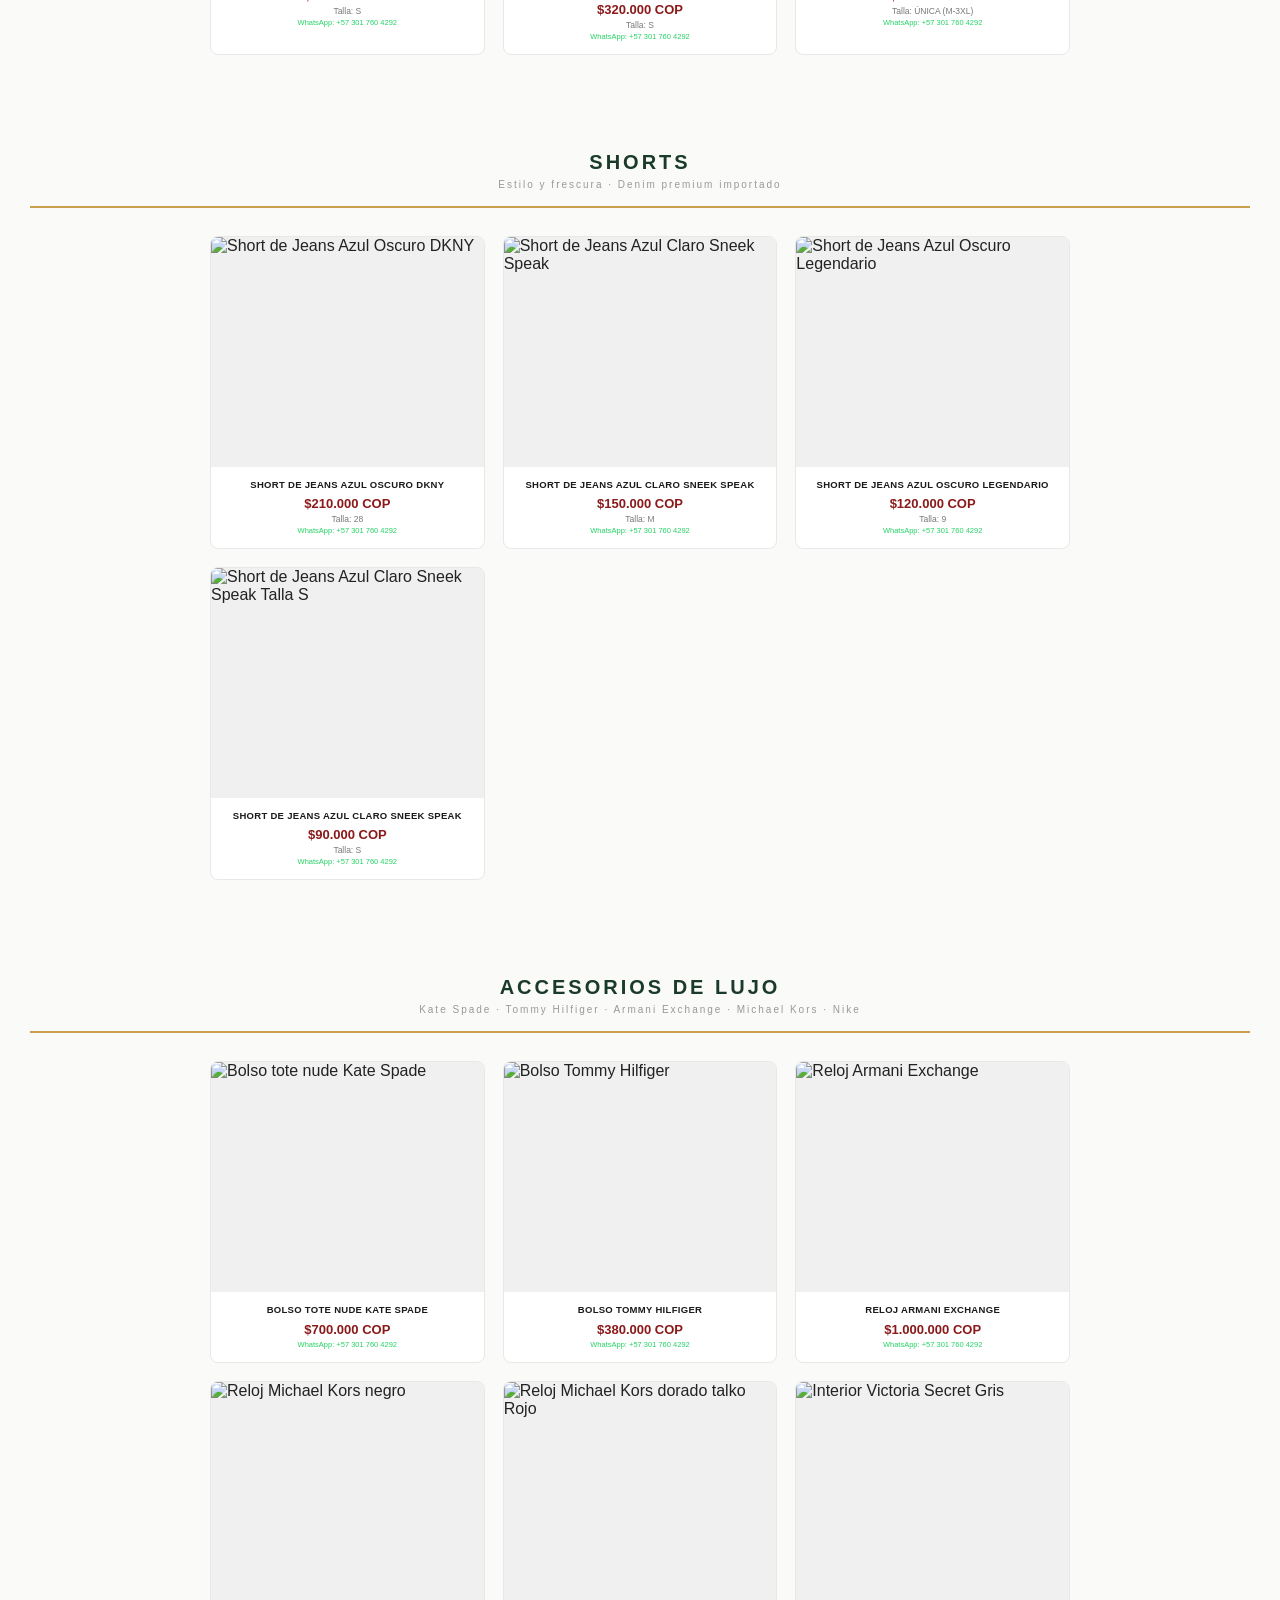
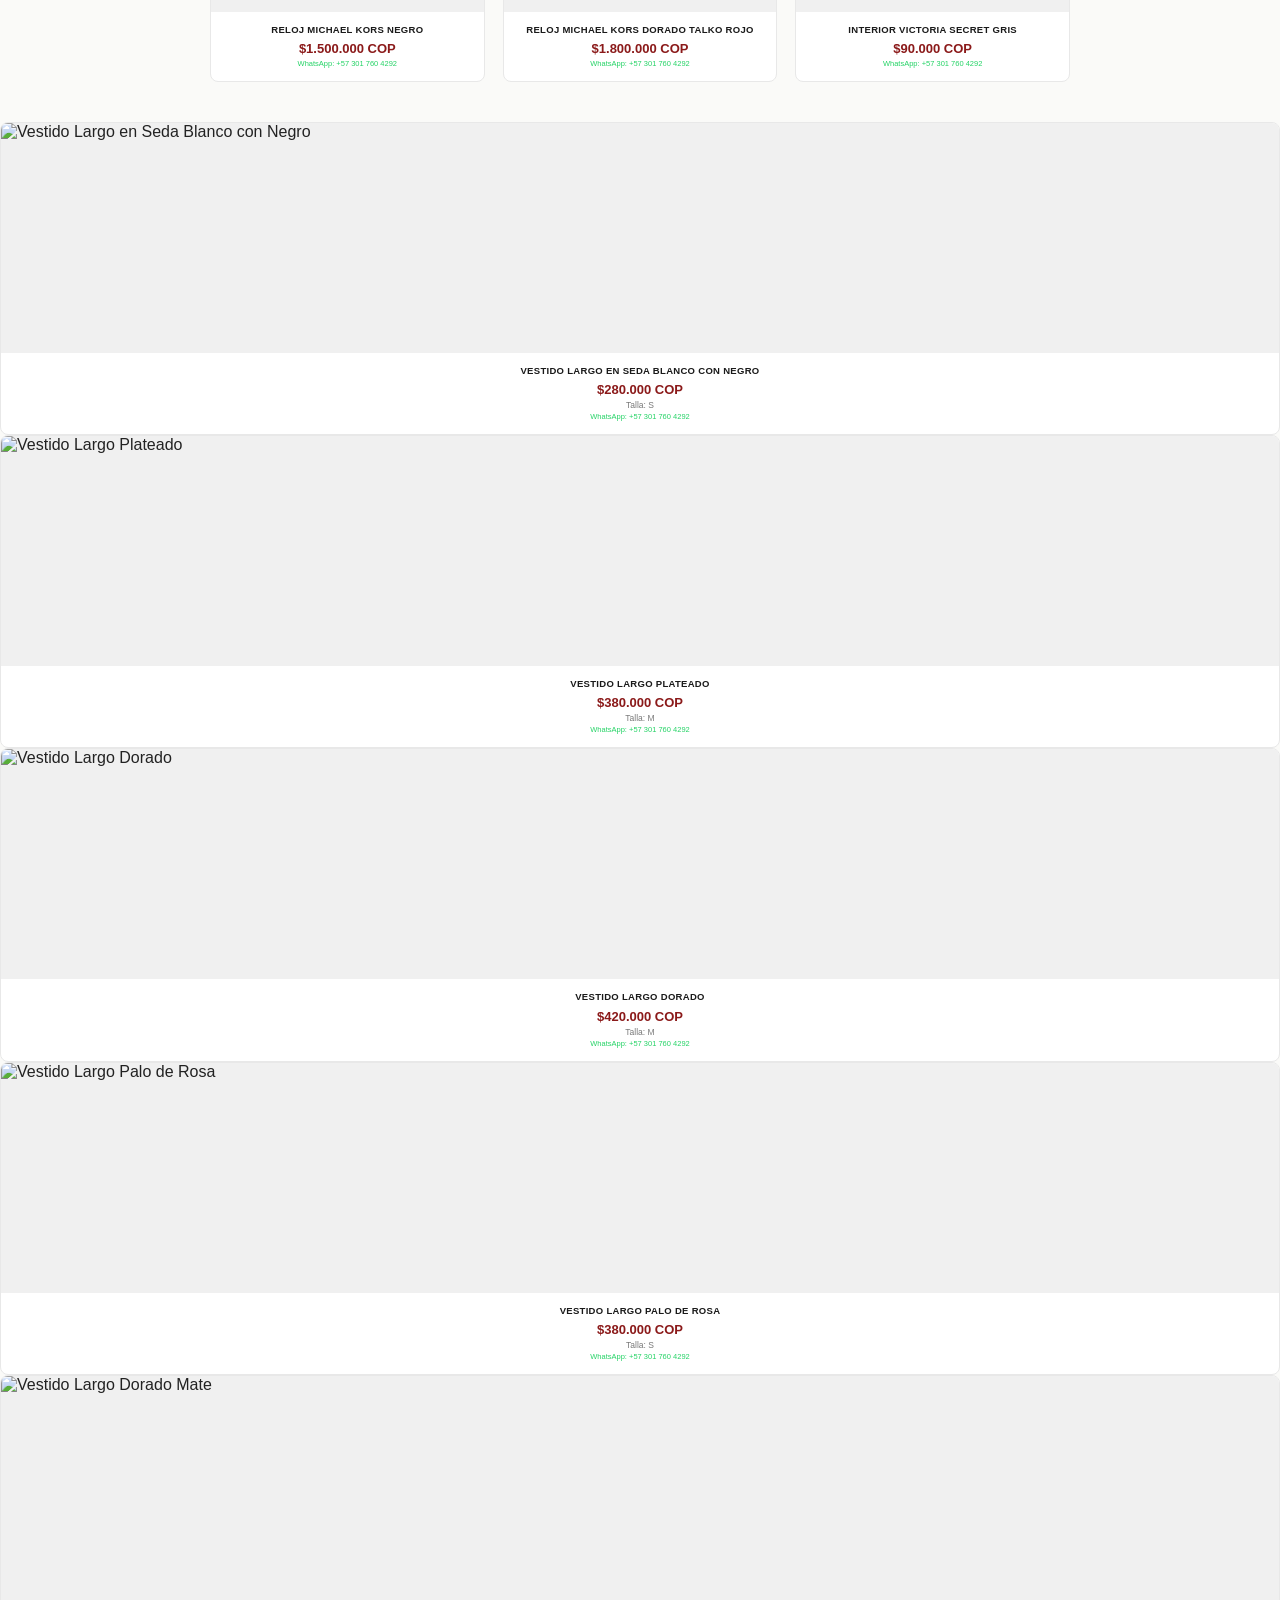
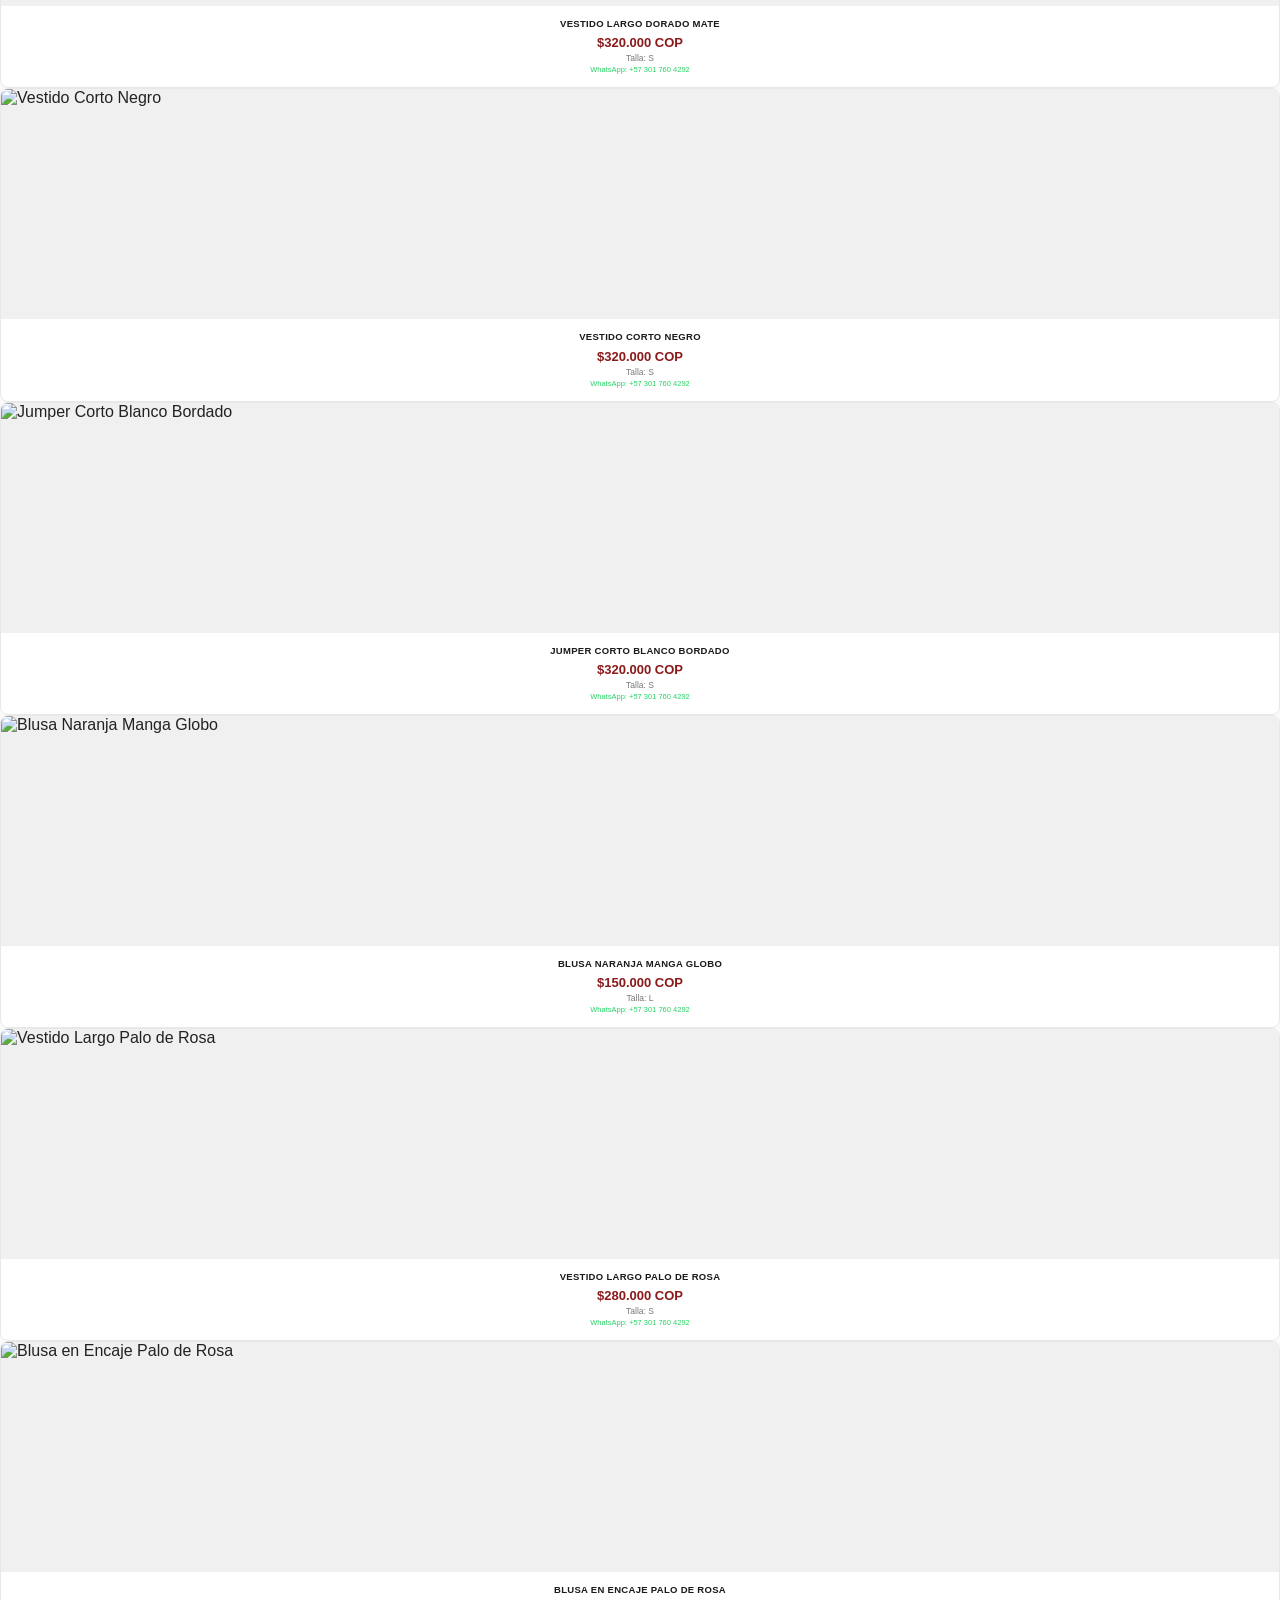
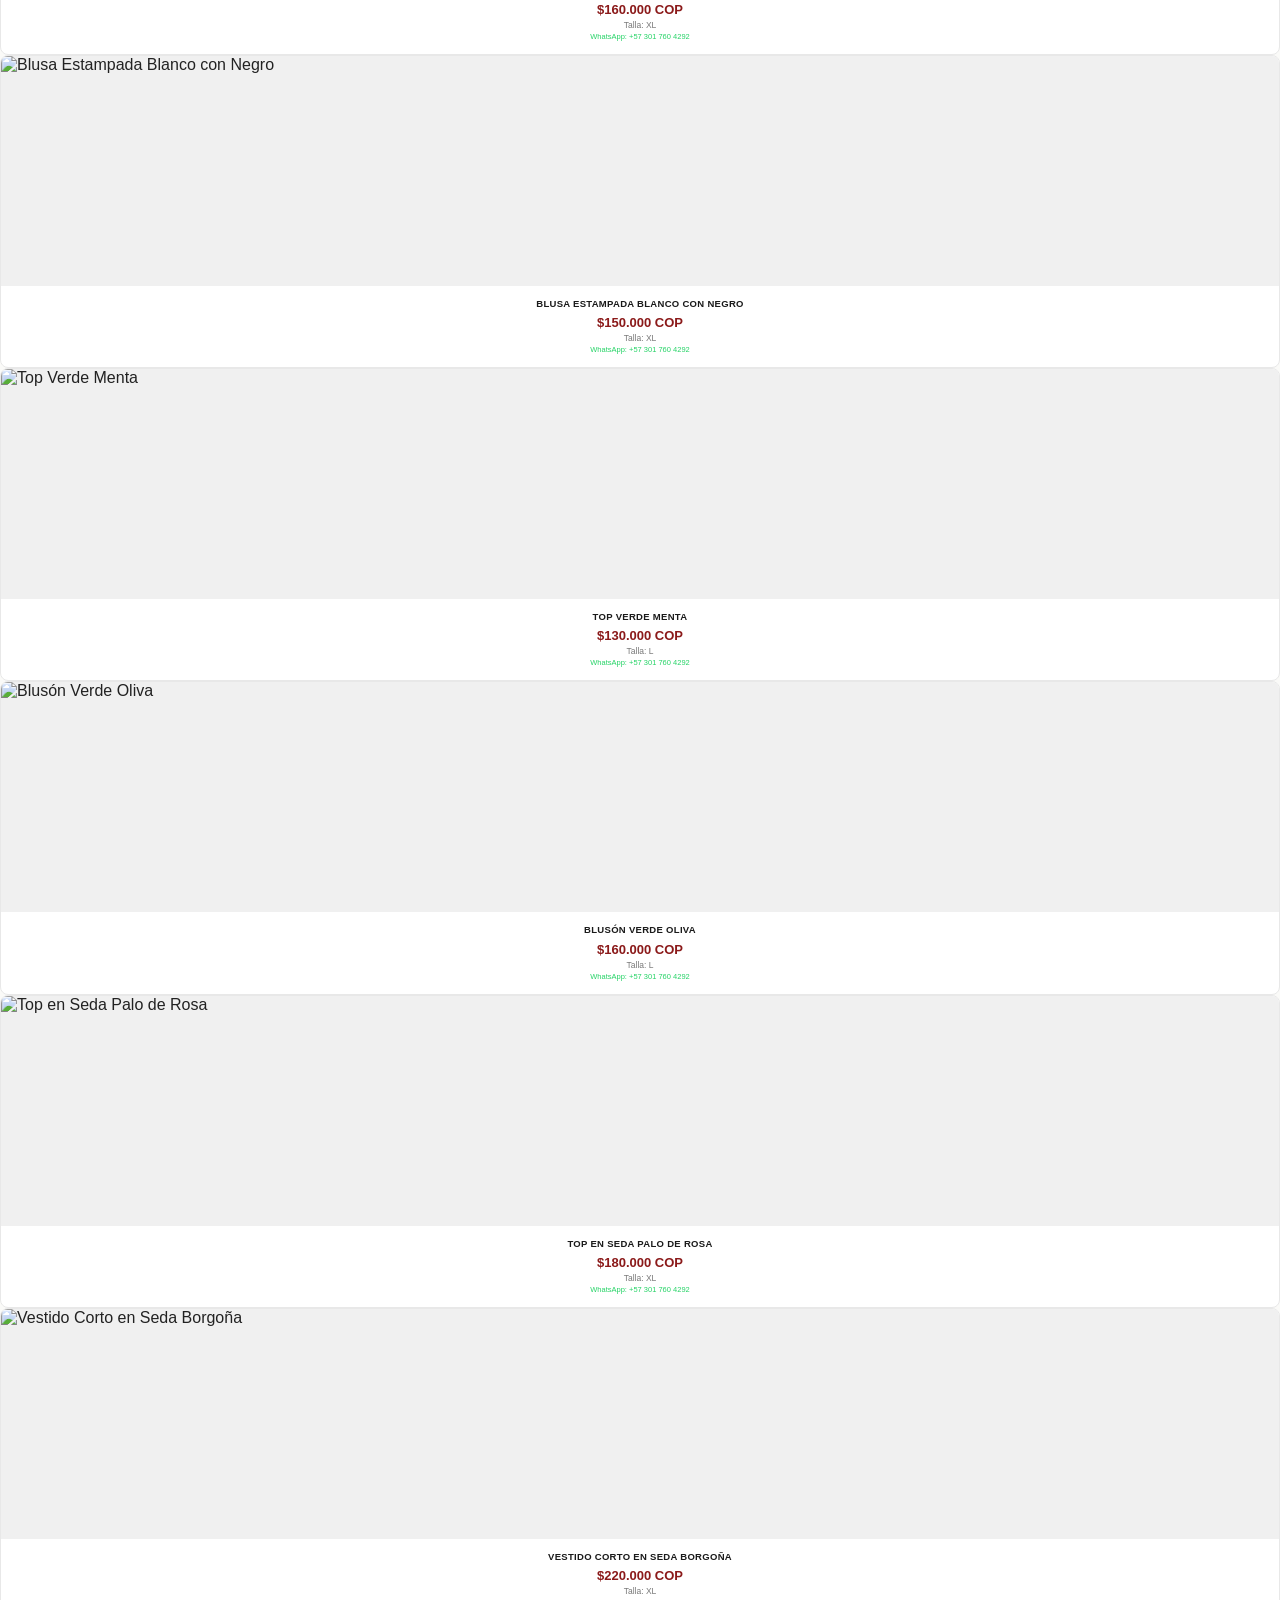
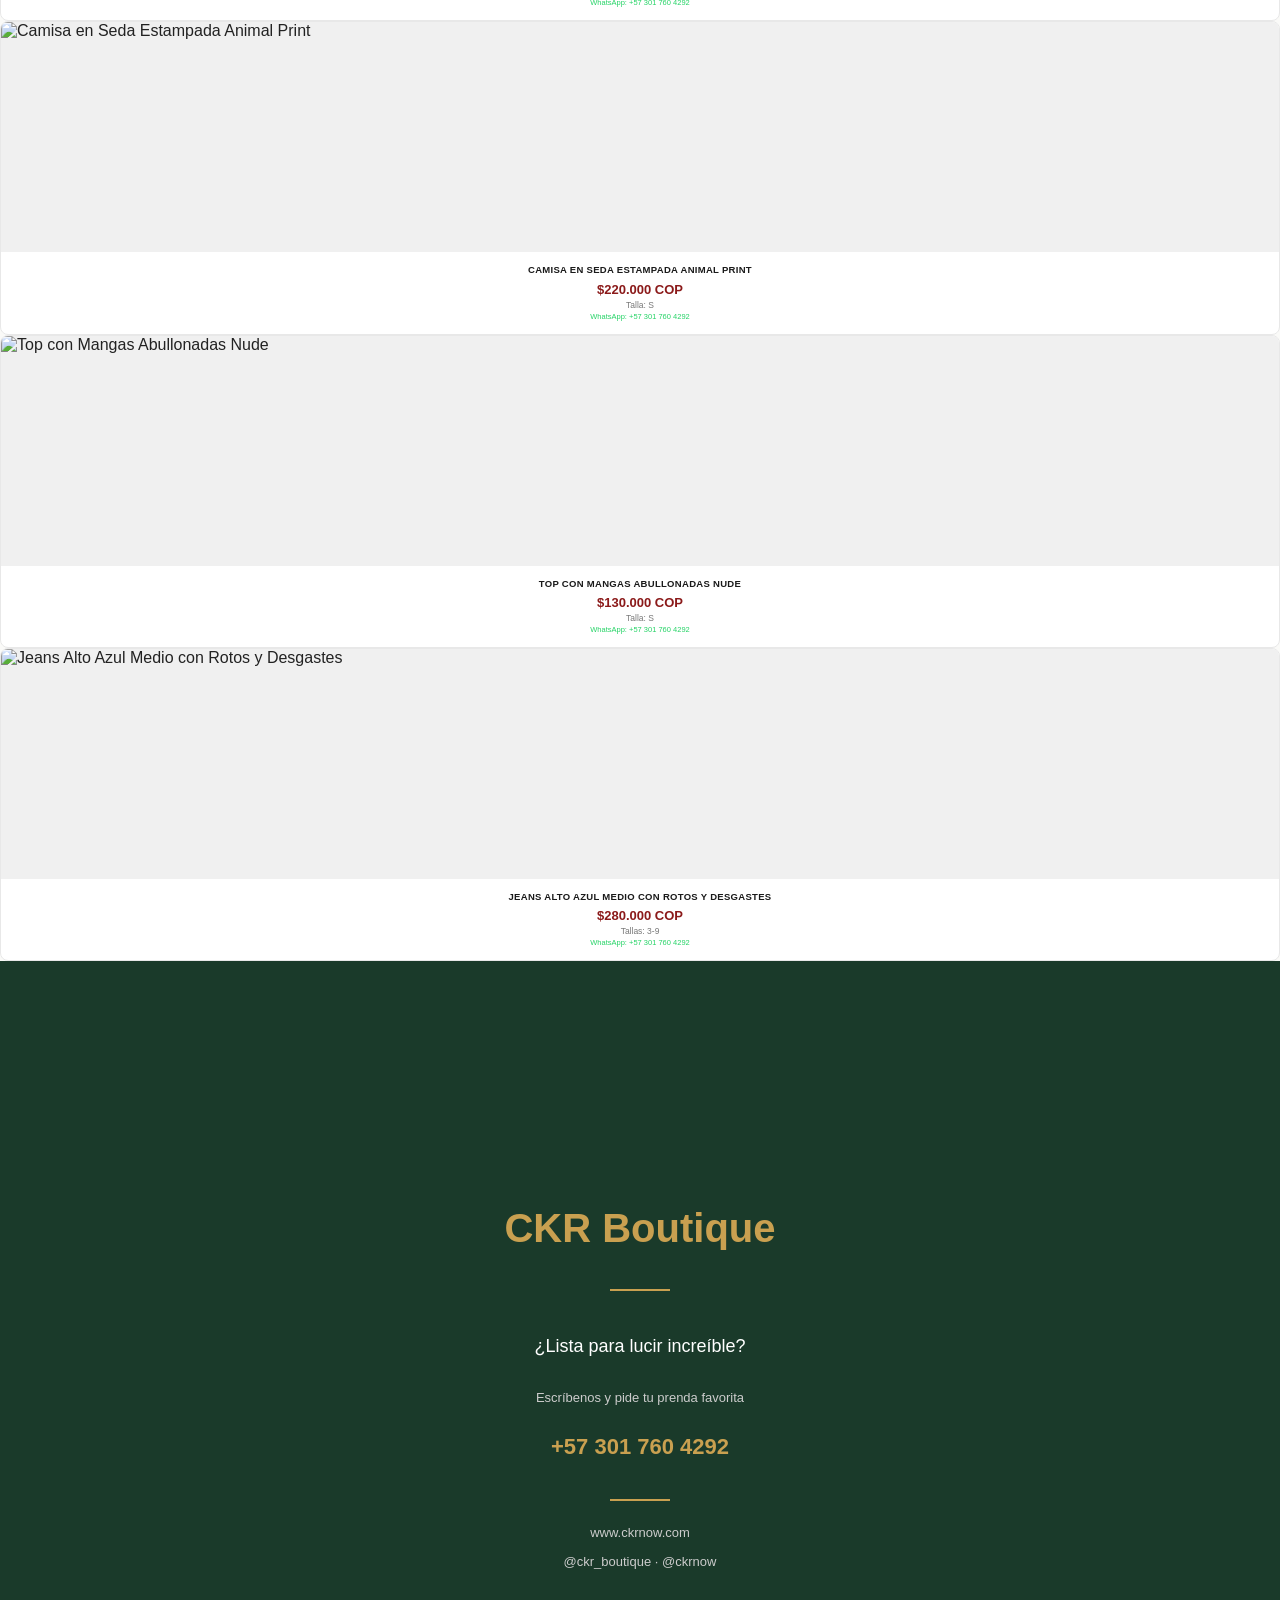
==== commit 5a06a0c9: "Agregar 12 prendas nuevas: jumper, blusas, tops, vestidos, jeans" ====
--- a/catalogo.html
+++ b/catalogo.html
@@ -86,5 +86,17 @@
 <div class='card'><div class='img-wrap'><img src='https://lh3.googleusercontent.com/d/1o1K777qcnMszebEwxNzM573TjkAnGIUo' alt='Vestido Largo Palo de Rosa' loading='lazy'/></div><div class='info'><h3>Vestido Largo Palo de Rosa</h3><p class='price'>$380.000 COP</p><p class='size'>Talla: S</p><p class='wa'>WhatsApp: +57 301 760 4292</p></div></div>
 <div class='card'><div class='img-wrap'><img src='https://lh3.googleusercontent.com/d/1iM9yJhUDqFWQDX8SAzKV2_8NKjwvXGAw' alt='Vestido Largo Dorado Mate' loading='lazy'/></div><div class='info'><h3>Vestido Largo Dorado Mate</h3><p class='price'>$320.000 COP</p><p class='size'>Talla: S</p><p class='wa'>WhatsApp: +57 301 760 4292</p></div></div>
 <div class='card'><div class='img-wrap'><img src='https://lh3.googleusercontent.com/d/19QkE8Km9Xfc0FR4fHTO7E2rOnPxRGA9G' alt='Vestido Corto Negro' loading='lazy'/></div><div class='info'><h3>Vestido Corto Negro</h3><p class='price'>$320.000 COP</p><p class='size'>Talla: S</p><p class='wa'>WhatsApp: +57 301 760 4292</p></div></div>
+<div class='card'><div class='img-wrap'><img src='https://lh3.googleusercontent.com/d/1ICb33LtWUHdXn10HptThJdz5FGPYQjcZ' alt='Jumper Corto Blanco Bordado' loading='lazy'/></div><div class='info'><h3>Jumper Corto Blanco Bordado</h3><p class='price'>$320.000 COP</p><p class='size'>Talla: S</p><p class='wa'>WhatsApp: +57 301 760 4292</p></div></div>
+<div class='card'><div class='img-wrap'><img src='https://lh3.googleusercontent.com/d/1gTJCpzKIrxtmNjdmYpO5_JSeIYU-0Q0-' alt='Blusa Naranja Manga Globo' loading='lazy'/></div><div class='info'><h3>Blusa Naranja Manga Globo</h3><p class='price'>$150.000 COP</p><p class='size'>Talla: L</p><p class='wa'>WhatsApp: +57 301 760 4292</p></div></div>
+<div class='card'><div class='img-wrap'><img src='https://lh3.googleusercontent.com/d/1KKZ0djwGov2KC0xbsnWF4kbHxUdXBLz9' alt='Vestido Largo Palo de Rosa' loading='lazy'/></div><div class='info'><h3>Vestido Largo Palo de Rosa</h3><p class='price'>$280.000 COP</p><p class='size'>Talla: S</p><p class='wa'>WhatsApp: +57 301 760 4292</p></div></div>
+<div class='card'><div class='img-wrap'><img src='https://lh3.googleusercontent.com/d/1yTti2Gh7cCQ2OVUCLG3BriLJcO8mx5vm' alt='Blusa en Encaje Palo de Rosa' loading='lazy'/></div><div class='info'><h3>Blusa en Encaje Palo de Rosa</h3><p class='price'>$160.000 COP</p><p class='size'>Talla: XL</p><p class='wa'>WhatsApp: +57 301 760 4292</p></div></div>
+<div class='card'><div class='img-wrap'><img src='https://lh3.googleusercontent.com/d/1xPWsjkMwPO6vHuqE11CdAR5T33lBUoPx' alt='Blusa Estampada Blanco con Negro' loading='lazy'/></div><div class='info'><h3>Blusa Estampada Blanco con Negro</h3><p class='price'>$150.000 COP</p><p class='size'>Talla: XL</p><p class='wa'>WhatsApp: +57 301 760 4292</p></div></div>
+<div class='card'><div class='img-wrap'><img src='https://lh3.googleusercontent.com/d/1W7Cjl8_iXJROGV3ziMrR3PyQ3qASTzKE' alt='Top Verde Menta' loading='lazy'/></div><div class='info'><h3>Top Verde Menta</h3><p class='price'>$130.000 COP</p><p class='size'>Talla: L</p><p class='wa'>WhatsApp: +57 301 760 4292</p></div></div>
+<div class='card'><div class='img-wrap'><img src='https://lh3.googleusercontent.com/d/1hmI2WVaYMX8FIB0VulERdhrhlyJZ7zCU' alt='Blusón Verde Oliva' loading='lazy'/></div><div class='info'><h3>Blusón Verde Oliva</h3><p class='price'>$160.000 COP</p><p class='size'>Talla: L</p><p class='wa'>WhatsApp: +57 301 760 4292</p></div></div>
+<div class='card'><div class='img-wrap'><img src='https://lh3.googleusercontent.com/d/1IDjR2mXT0SOaIjjOA2eM_JRduDIuoHCZ' alt='Top en Seda Palo de Rosa' loading='lazy'/></div><div class='info'><h3>Top en Seda Palo de Rosa</h3><p class='price'>$180.000 COP</p><p class='size'>Talla: XL</p><p class='wa'>WhatsApp: +57 301 760 4292</p></div></div>
+<div class='card'><div class='img-wrap'><img src='https://lh3.googleusercontent.com/d/1RovCkbgajjPaznZZmkUE-ejZXg-Oz37Q' alt='Vestido Corto en Seda Borgoña' loading='lazy'/></div><div class='info'><h3>Vestido Corto en Seda Borgoña</h3><p class='price'>$220.000 COP</p><p class='size'>Talla: XL</p><p class='wa'>WhatsApp: +57 301 760 4292</p></div></div>
+<div class='card'><div class='img-wrap'><img src='https://lh3.googleusercontent.com/d/101FbwD8R6BmPMrrhME4Q-RcUzlpzRqp3' alt='Camisa en Seda Estampada Animal Print' loading='lazy'/></div><div class='info'><h3>Camisa en Seda Estampada Animal Print</h3><p class='price'>$220.000 COP</p><p class='size'>Talla: S</p><p class='wa'>WhatsApp: +57 301 760 4292</p></div></div>
+<div class='card'><div class='img-wrap'><img src='https://lh3.googleusercontent.com/d/1k3yRIt51wqkZHMAdLCCp5O2hh4r2GA4g' alt='Top con Mangas Abullonadas Nude' loading='lazy'/></div><div class='info'><h3>Top con Mangas Abullonadas Nude</h3><p class='price'>$130.000 COP</p><p class='size'>Talla: S</p><p class='wa'>WhatsApp: +57 301 760 4292</p></div></div>
+<div class='card'><div class='img-wrap'><img src='https://lh3.googleusercontent.com/d/1wdYFv4_WOIvNKFF2gge2WrQZfOP1R38V' alt='Jeans Alto Azul Medio con Rotos y Desgastes' loading='lazy'/></div><div class='info'><h3>Jeans Alto Azul Medio con Rotos y Desgastes</h3><p class='price'>$280.000 COP</p><p class='size'>Tallas: 3-9</p><p class='wa'>WhatsApp: +57 301 760 4292</p></div></div>
 <div class="backcover"><h2>CKR Boutique</h2><div class="div"></div><p class="cta">¿Lista para lucir increíble?</p><p>Escríbenos y pide tu prenda favorita</p><p class="phone">+57 301 760 4292</p><div class="div"></div><p>www.ckrnow.com</p><p>@ckr_boutique · @ckrnow</p><br/><p style="font-size:10px;color:#444;">Envíos a todo Colombia · Pago seguro en línea · Wompi · PSE · Nequi</p></div>
 </body></html>
